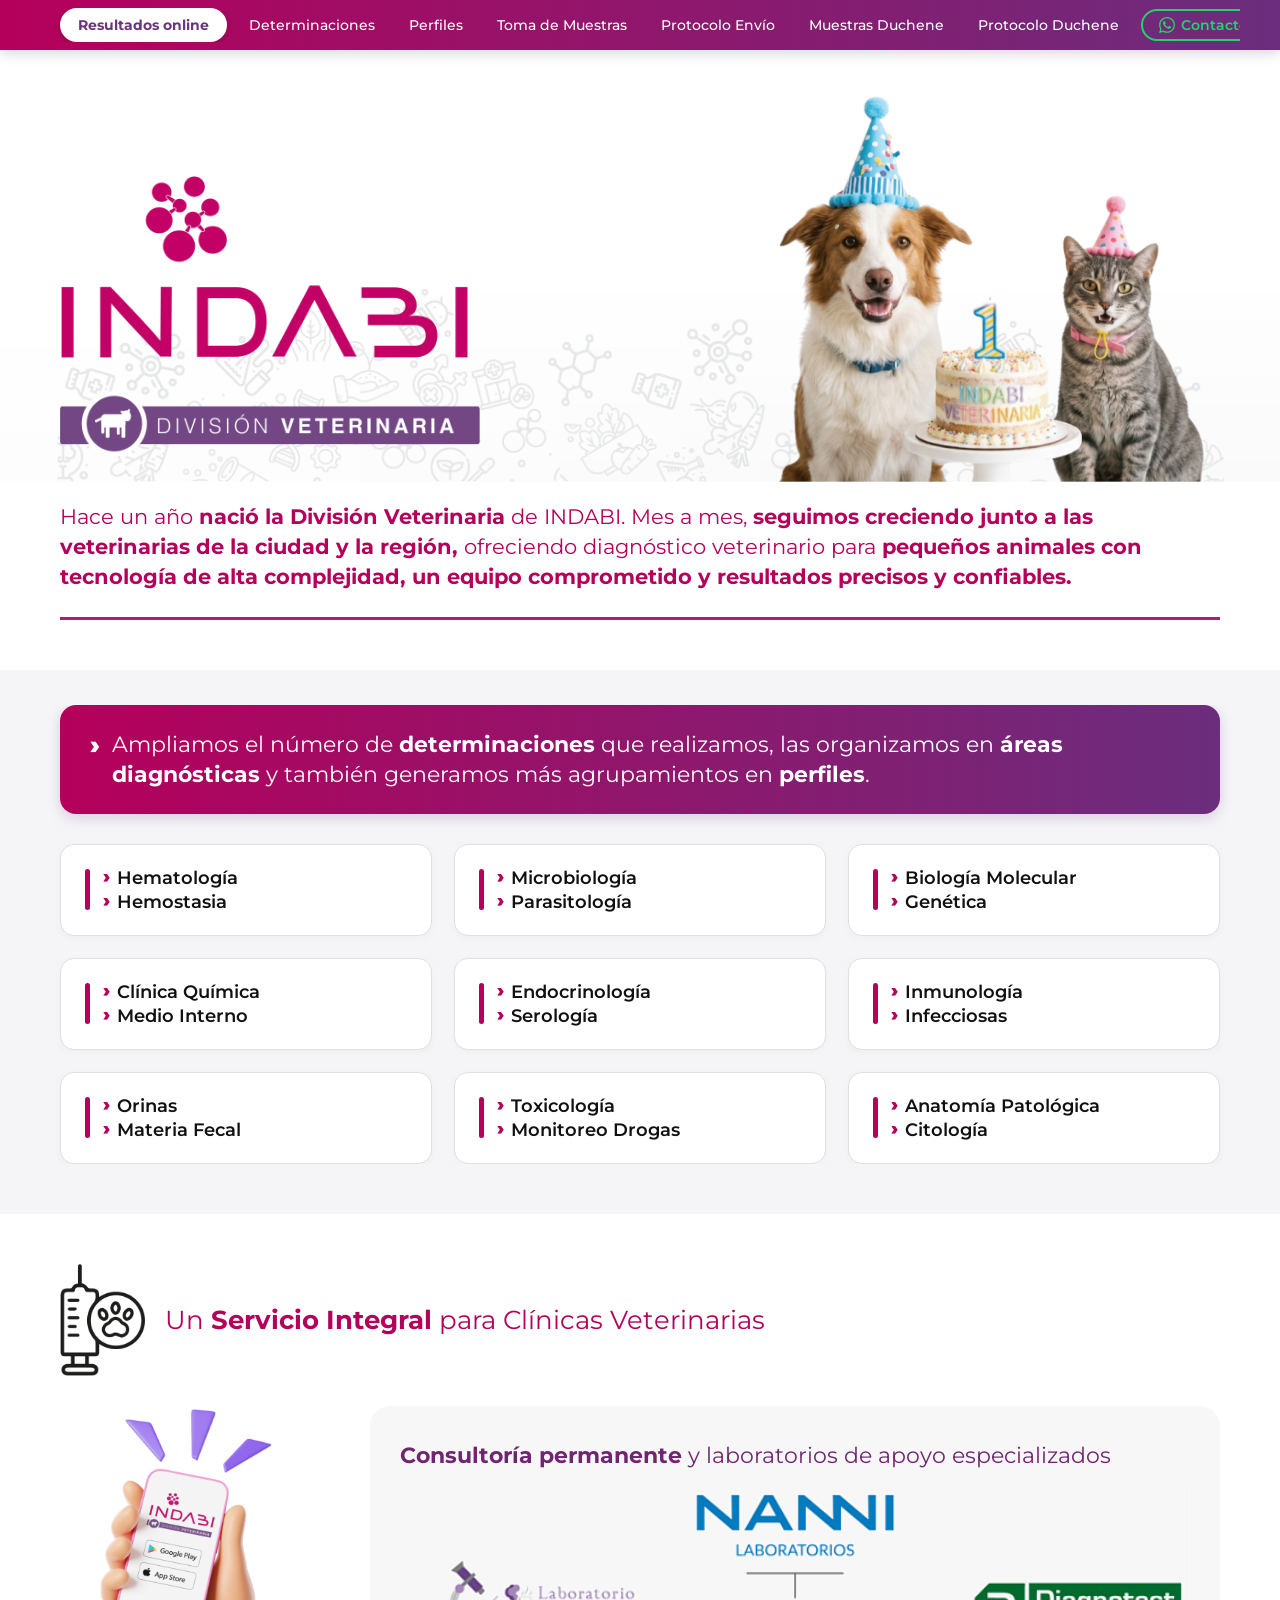
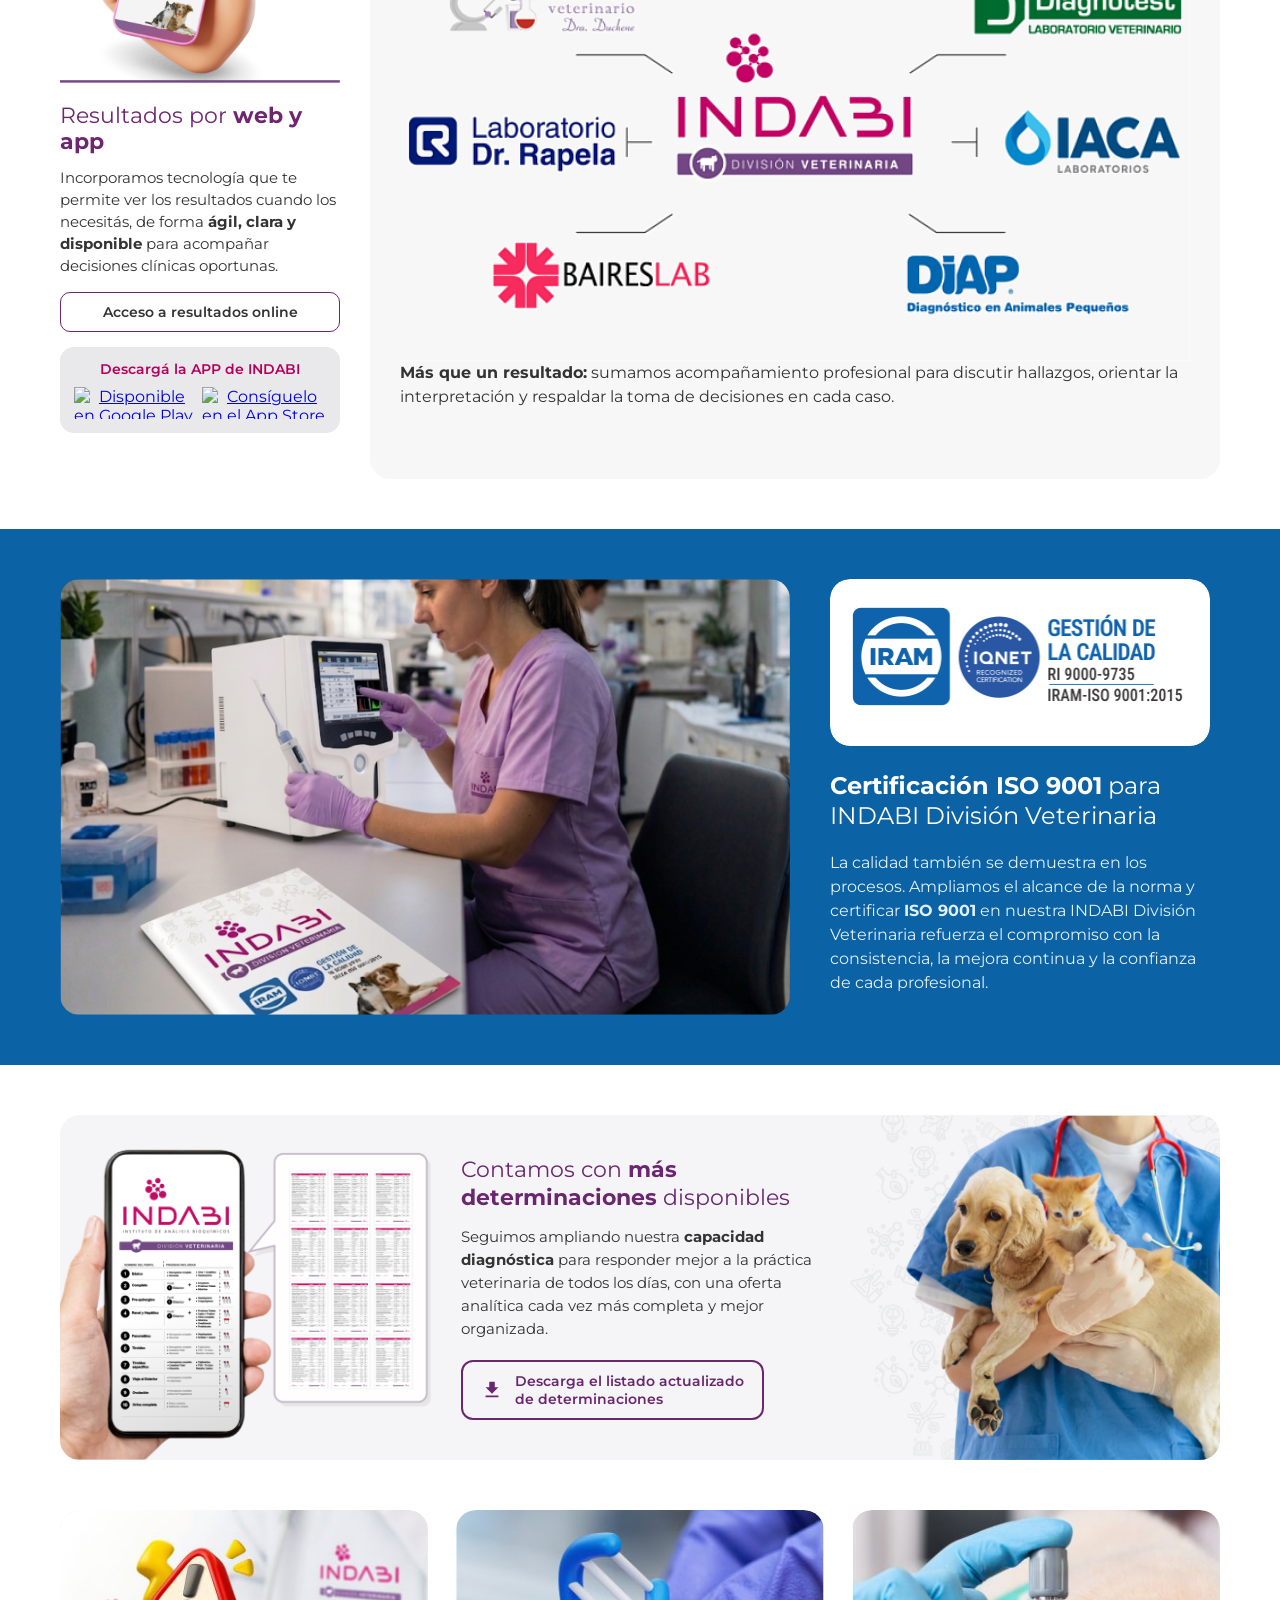
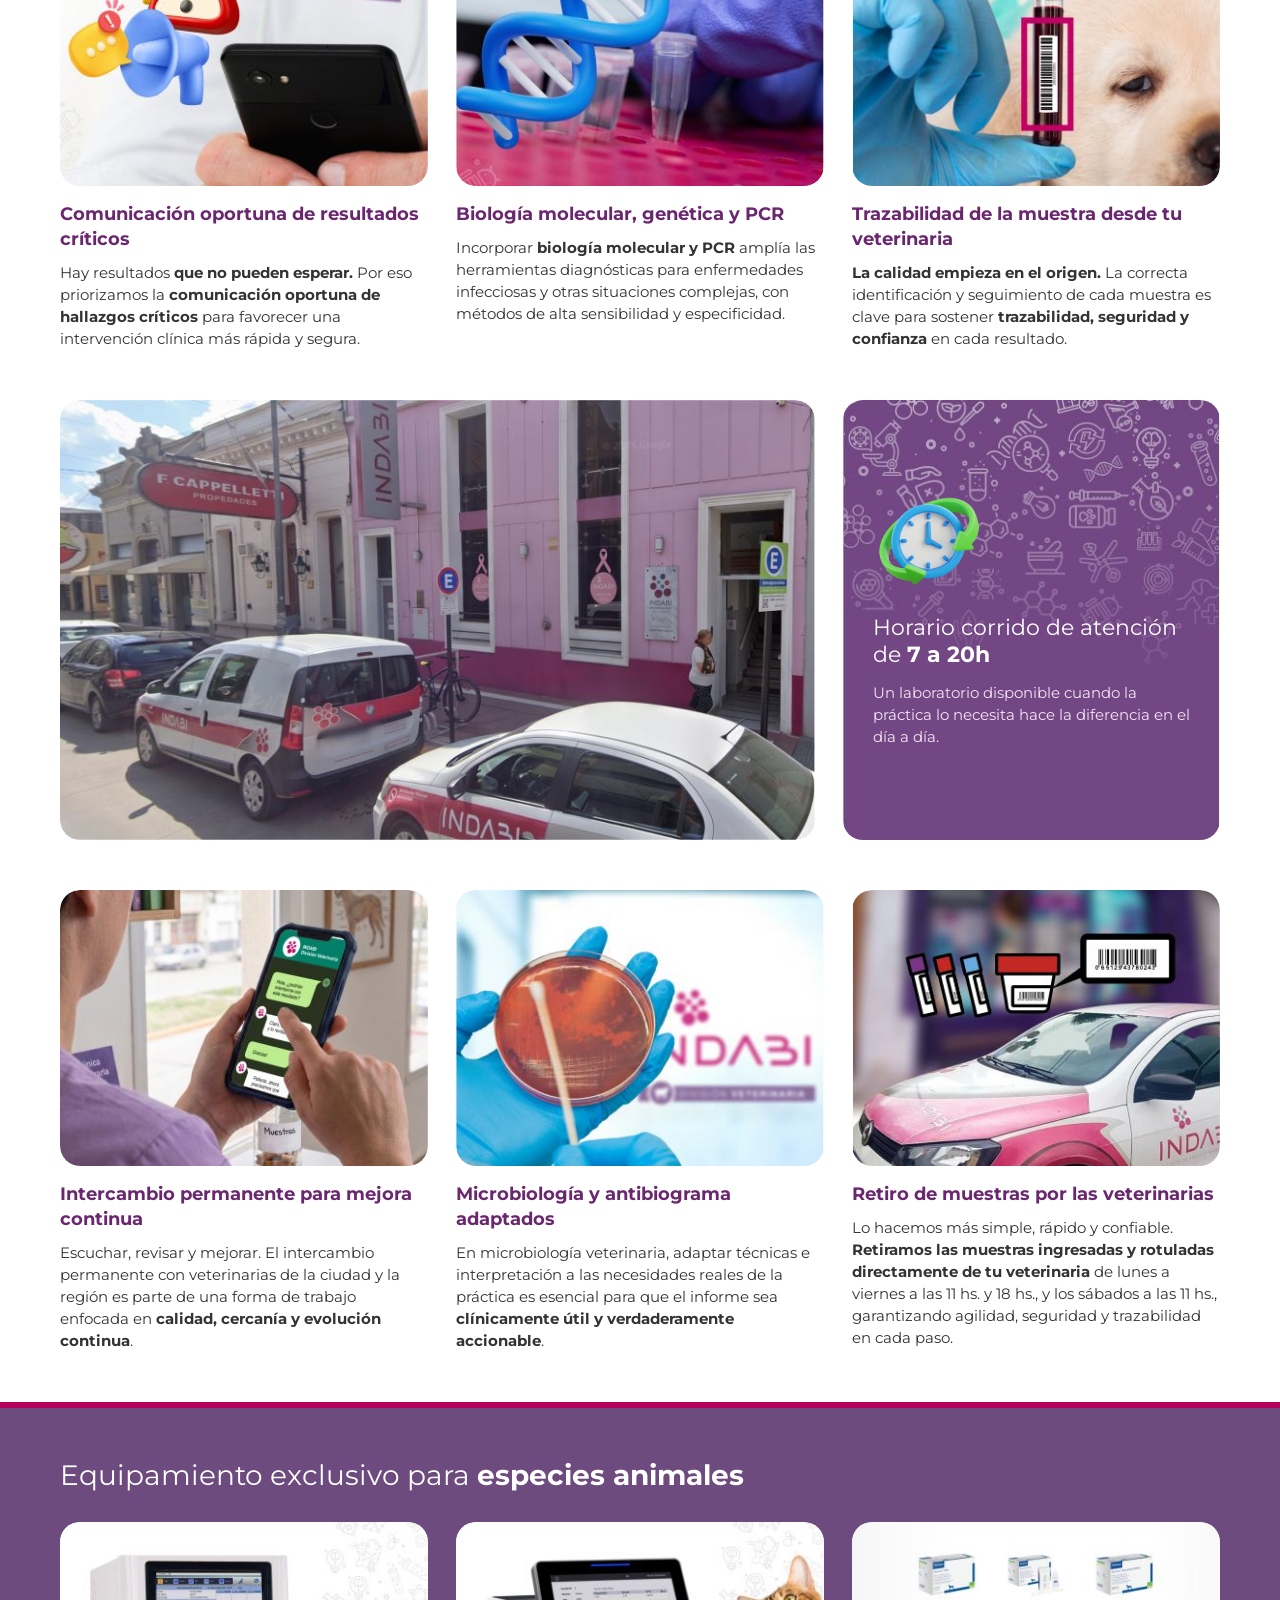
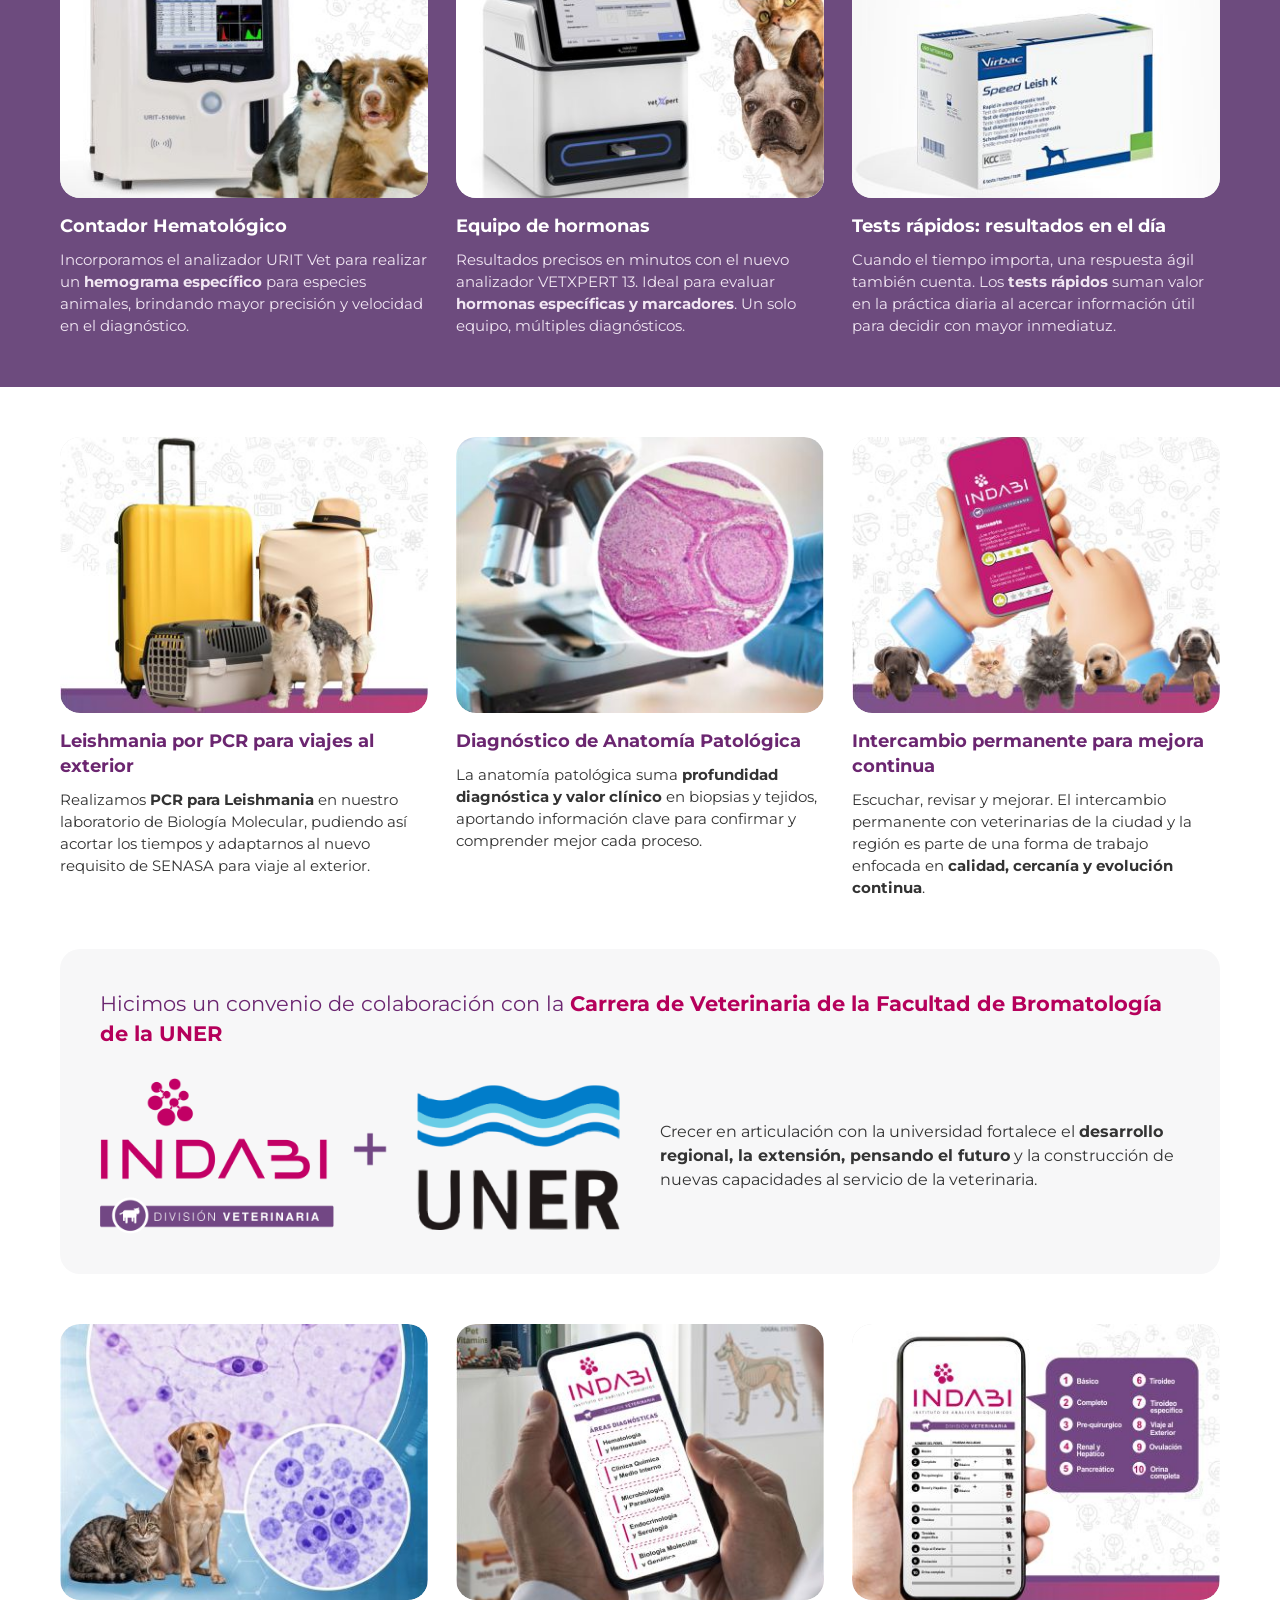
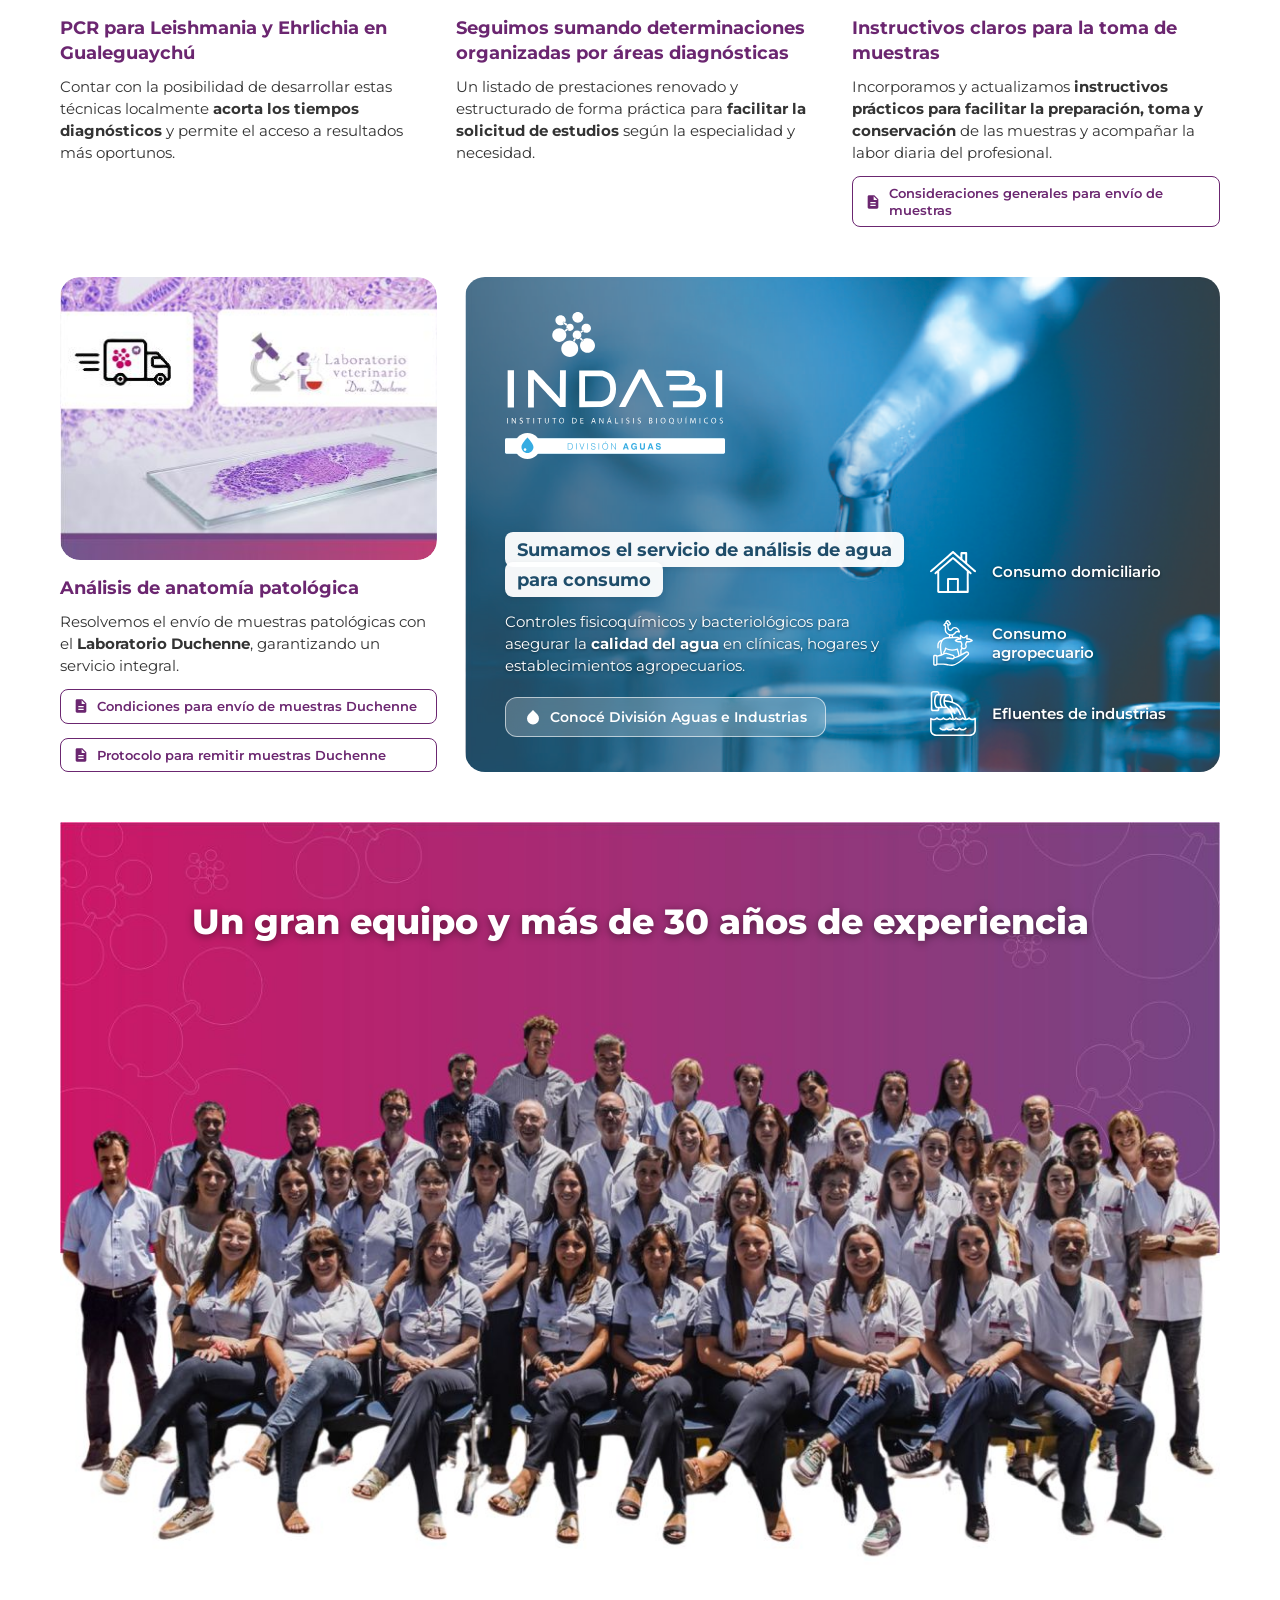
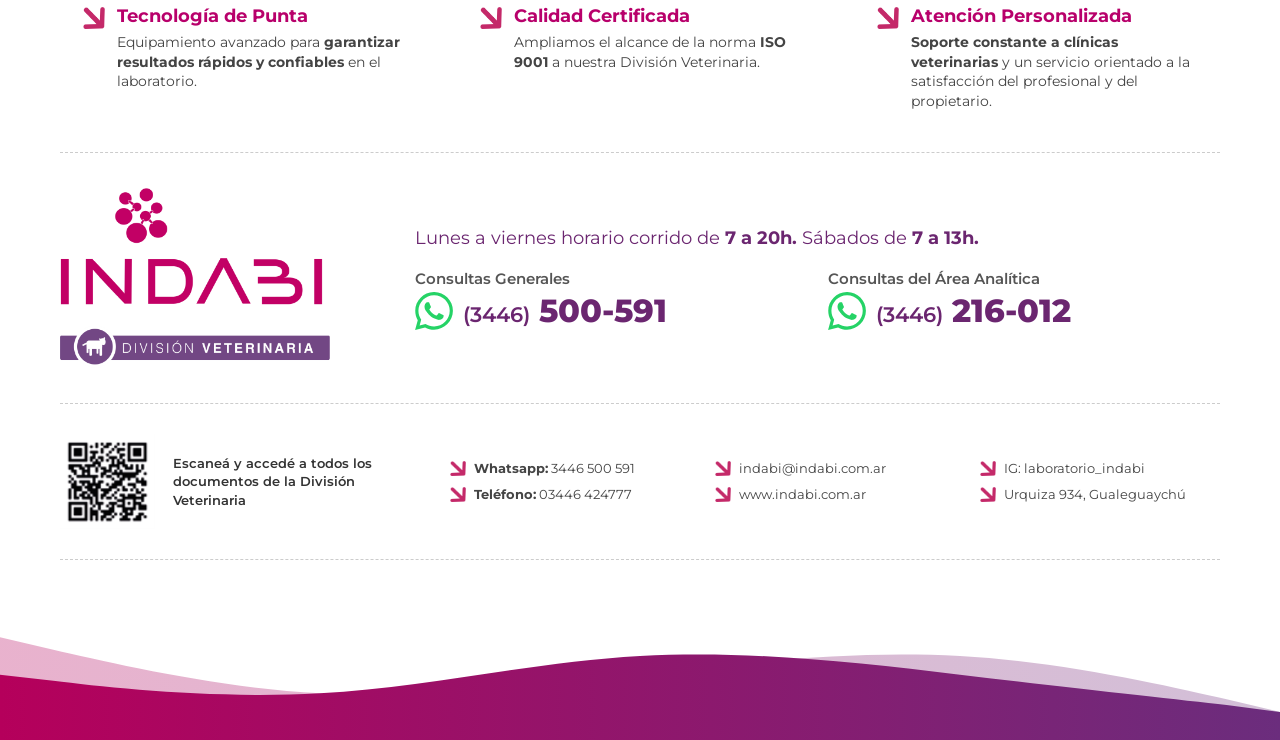
==== index.html @ 509ec03f "jh" ====
<!DOCTYPE html>
<html lang="es">
<head>
    <!-- Google tag (gtag.js) -->
<script async src="https://www.googletagmanager.com/gtag/js?id=G-Y3KQQQHB9Z"></script>
<script>
  window.dataLayer = window.dataLayer || [];
  function gtag(){dataLayer.push(arguments);}
  gtag('js', new Date());

  gtag('config', 'G-Y3KQQQHB9Z');
</script>
    <meta charset="UTF-8">
    <meta name="viewport" content="width=device-width, initial-scale=1.0">
    <meta http-equiv="X-UA-Compatible" content="IE=edge">
    
    <title>INDABI - División Veterinaria | Diagnóstico y Análisis en Gualeguaychú</title>
    <meta name="description" content="Laboratorio de diagnóstico veterinario de alta complejidad y análisis de agua en Gualeguaychú. Resultados online y trazabilidad.">
    <meta name="author" content="INDABI División Veterinaria">
    <meta name="robots" content="index, follow">

    <link rel="canonical" href="https://www.indabi.com.ar/veterinaria">

    <!-- OPEN GRAPH -->
    <meta property="og:type" content="website">
    <meta property="og:site_name" content="INDABI División Veterinaria">
    <meta property="og:title" content="INDABI - División Veterinaria | Diagnóstico y Análisis en Gualeguaychú">
    <meta property="og:description" content="Laboratorio de diagnóstico veterinario de alta complejidad y análisis de agua en Gualeguaychú. Resultados online y trazabilidad.">
    <meta property="og:image" content="https://www.indabi.com.ar/web/img/og-indabi-veterinaria.jpg">
    <meta property="og:url" content="https://www.indabi.com.ar/veterinaria">
    <meta property="og:locale" content="es_AR">

    <!-- FAVICON -->
    <link rel="icon" type="image/png" sizes="32x32" href="img/favicon.png">
    <link rel="icon" type="image/x-icon" href="img/favicon.ico">

    <!-- ESTILOS Y FUENTES -->
    <link rel="stylesheet" href="css/styles.css">
    <link rel="preconnect" href="https://fonts.googleapis.com">
    <link rel="preconnect" href="https://fonts.gstatic.com" crossorigin>
    <link href="https://fonts.googleapis.com/css2?family=Montserrat:wght@400;500;600;700;800&display=swap" rel="stylesheet">
</head>
<body id="top">

  <!-- MENÚ DE NAVEGACIÓN RESPONSIVE -->
  <nav class="navbar-indabi">
    <div class="container-1200 nav-container">
      <button class="hamburger" id="hamburger-btn" aria-label="Abrir menú" aria-expanded="false" aria-controls="nav-menu">
        <span class="hamburger-label">MENÚ DESPLEGABLE</span>
        <div class="hamburger-bars">
          <span></span>
          <span></span>
          <span></span>
        </div>
      </button>

      <ul class="nav-menu" id="nav-menu">
        <li>
          <a href="https://resultado.indabi.com.ar/shift/lis/indabi/elis/s01.iu.web.Login.cls?config=VET" target="_blank" rel="noopener noreferrer" class="btn-resultados">
            <span>Resultados online</span>
          </a>
        </li>
        <li>
          <a href="https://drive.google.com/file/d/18u2f8UhVDl7lJGvGWsh6wVcKcOpRw-5o/view?usp=sharing" target="_blank" rel="noopener noreferrer">
            <svg class="nav-icon-download" viewBox="0 0 24 24"><path fill="currentColor" d="M19 9h-4V3H9v6H5l7 7 7-7zM5 18v2h14v-2H5z"/></svg>
            <span>Determinaciones</span>
          </a>
        </li>
        <li>
          <a href="https://drive.google.com/file/d/1_VvMSSK98ax8zyy7nEI2j9gspe91o88e/view?usp=drive_link" target="_blank" rel="noopener noreferrer">
            <svg class="nav-icon-download" viewBox="0 0 24 24"><path fill="currentColor" d="M19 9h-4V3H9v6H5l7 7 7-7zM5 18v2h14v-2H5z"/></svg>
            <span>Perfiles</span>
          </a>
        </li>
        <li>
          <a href="https://drive.google.com/file/d/1q-WfrkDrpGtywePKxyUpV2W57Q6QLNxW/view?usp=sharing" target="_blank" rel="noopener noreferrer">
            <svg class="nav-icon-download" viewBox="0 0 24 24"><path fill="currentColor" d="M19 9h-4V3H9v6H5l7 7 7-7zM5 18v2h14v-2H5z"/></svg>
            <span>Toma de Muestras</span>
          </a>
        </li>
        <li>
          <a href="https://drive.google.com/file/d/1vx-gJ81zNkC73g_vnNNEk1bEYrdCTjo5/view?usp=sharing" target="_blank" rel="noopener noreferrer">
            <svg class="nav-icon-download" viewBox="0 0 24 24"><path fill="currentColor" d="M19 9h-4V3H9v6H5l7 7 7-7zM5 18v2h14v-2H5z"/></svg>
            <span>Protocolo Envío</span>
          </a>
        </li>
        <li>
          <a href="https://drive.google.com/file/d/1OksMJKc54jAxmpWhZER-Qbl6w86fKIyv/view?usp=drive_link" target="_blank" rel="noopener noreferrer">
            <svg class="nav-icon-download" viewBox="0 0 24 24"><path fill="currentColor" d="M19 9h-4V3H9v6H5l7 7 7-7zM5 18v2h14v-2H5z"/></svg>
            <span>Muestras Duchene</span>
          </a>
        </li>
        <li>
          <a href="https://drive.google.com/file/d/1SvQ2b8V3gFN32kT55Cwy7vXK1cxahmrr/view?usp=sharing" target="_blank" rel="noopener noreferrer">
            <svg class="nav-icon-download" viewBox="0 0 24 24"><path fill="currentColor" d="M19 9h-4V3H9v6H5l7 7 7-7zM5 18v2h14v-2H5z"/></svg>
            <span>Protocolo Duchene</span>
          </a>
        </li>
        <li class="nav-right">
          <a href="#bloque-telefonos-ancla" class="btn-whatsapp-nav">
            <svg class="icono-wsp" viewBox="0 0 24 24">
              <path fill="currentColor" d="M.057 24l1.687-6.163c-1.041-1.804-1.588-3.849-1.587-5.946.003-6.556 5.338-11.891 11.893-11.893 3.181.001 6.167 1.24 8.413 3.488 2.245 2.248 3.481 5.236 3.48 8.414-.003 6.557-5.338 11.892-11.893 11.892-1.99-.001-3.951-.5-5.688-1.448l-6.305 1.654zm6.597-3.807c1.676.995 3.276 1.591 5.392 1.592 5.448 0 9.886-4.434 9.889-9.885.002-5.462-4.415-9.89-9.881-9.892-5.452 0-9.887 4.434-9.889 9.884-.001 2.225.651 3.891 1.746 5.634l-.999 3.648 3.742-.981zm11.387-5.464c-.074-.124-.272-.198-.57-.347-.297-.149-1.758-.868-2.031-.967-.272-.099-.47-.149-.669.149-.198.297-.768.967-.941 1.165-.173.198-.347.223-.644.074-.297-.149-1.255-.462-2.39-1.475-.883-.788-1.48-1.761-1.653-2.059-.173-.297-.018-.458.13-.606.134-.133.297-.347.446-.521.151-.172.2-.296.3-.495.099-.198.05-.372-.025-.521-.075-.148-.669-1.611-.916-2.206-.242-.579-.487-.501-.669-.51l-.57-.01c-.198 0-.52.074-.792.372s-1.04 1.016-1.04 2.479 1.065 2.876 1.213 3.074c.149.198 2.095 3.2 5.076 4.487.709.306 1.263.489 1.694.626.712.226 1.36.194 1.872.118.571-.085 1.758-.719 2.006-1.413.248-.695.248-1.29.173-1.414z"/>
            </svg>
            <span>Contacto</span>
          </a>
        </li>
      </ul>
    </div>
  </nav>

    <!-- BLOQUE 1: HEADER / PORTADA -->
    <header class="hero-header">
        <div class="container-1200 header-grid">
            <div class="logo-box">
                <img src="img/logo-indabi-veterinaria.png" alt="INDABI División Veterinaria" class="logo-img">
            </div>
            <div class="mascotas-box">
                <img src="img/mascotas-cumple.png" alt="Mascotas de Aniversario" class="mascotas-img">
            </div>
        </div>
    </header>

    <!-- BLOQUE BANDERÍN ANIVERSARIO -->
    <section class="banner-aniversario">
        <div class="container-1200">
             <h3>
                Hace un año <strong>nació la División Veterinaria </strong>de INDABI. Mes a mes, <strong> seguimos creciendo junto a las veterinarias de la ciudad y la región, </strong> ofreciendo diagnóstico veterinario para <strong>pequeños animales con tecnología de alta complejidad, un equipo comprometido y resultados precisos y confiables.</strong> 
             </h3>
             <hr class="linea-fina-1200">
        </div>
    </section>

   <!-- BLOQUE 2: ÁREAS DE SERVICIO -->
    <section class="areas-servicio">
        <div class="container-1200">
            <div class="card-titulo-areas">
                <h2 class="titulo-areas-diagnosticas">
                    Ampliamos el número de <strong>determinaciones</strong> que realizamos, las organizamos en <strong>áreas diagnósticas</strong> y también generamos más agrupamientos en <strong>perfiles</strong>.
                </h2>
            </div>
            
            <div class="grilla-areas">
                <div class="tarjeta-area"><div class="tarjeta-area-content"><ul><li>Hematología</li><li>Hemostasia</li></ul></div></div>
                <div class="tarjeta-area"><div class="tarjeta-area-content"><ul><li>Microbiología</li><li>Parasitología</li></ul></div></div>
                <div class="tarjeta-area"><div class="tarjeta-area-content"><ul><li>Biología Molecular</li><li>Genética</li></ul></div></div>
                <div class="tarjeta-area"><div class="tarjeta-area-content"><ul><li>Clínica Química</li><li>Medio Interno</li></ul></div></div>
                <div class="tarjeta-area"><div class="tarjeta-area-content"><ul><li>Endocrinología</li><li>Serología</li></ul></div></div>
                <div class="tarjeta-area"><div class="tarjeta-area-content"><ul><li>Inmunología</li><li>Infecciosas</li></ul></div></div>
                <div class="tarjeta-area"><div class="tarjeta-area-content"><ul><li>Orinas</li><li>Materia Fecal</li></ul></div></div>
                <div class="tarjeta-area"><div class="tarjeta-area-content"><ul><li>Toxicología</li><li>Monitoreo Drogas</li></ul></div></div>
                <div class="tarjeta-area"><div class="tarjeta-area-content"><ul><li>Anatomía Patológica</li><li>Citología</li></ul></div></div>
            </div>
        </div>
    </section>

    <!-- BLOQUE 3: CONSULTORÍA PERMANENTE Y APP -->
    <section class="seccion-consultoria">
        <div class="container-1200">
            <div class="header-seccion">
                <img loading="lazy" src="img/icono-jeringa.png" alt="Icono Servicio" class="icono-servicio">
                <h2>Un <strong>Servicio Integral</strong> para Clínicas Veterinarias</h2>
            </div>

            <div class="grilla-consultoria">
                <div class="col-app">
                    <div class="box-mano-celular">
                        <img loading="lazy" src="img/mano-celular-app.png" alt="Resultados por web y app" class="img-mano-celular">
                    </div>
                    <div class="texto-app">
                        <h3>Resultados por <strong>web y app</strong></h3>
                        <p>Incorporamos tecnología que te permite ver los resultados cuando los necesitás, de forma <strong>ágil, clara y disponible</strong> para acompañar decisiones clínicas oportunas.</p>
                        
                        <a href="https://resultado.indabi.com.ar/shift/lis/indabi/elis/s01.iu.web.Login.cls?config=VET" target="_blank" rel="noopener noreferrer" class="btn-acceso-online">
                            <span>Acceso a resultados online</span>
                        </a>

                        <div class="box-descarga-app">
                            <span class="subtitulo-app">Descargá la APP de INDABI</span>
                            <div class="botones-store-row">
                                <a href="https://play.google.com/store/apps/details?id=com.indabi.indabiapp" target="_blank" rel="noopener noreferrer">
                                    <img loading="lazy" src="https://www.indabi.com.ar/web/img/icons/Boton-android.png" alt="Disponible en Google Play">
                                </a>
                                <a href="https://itunes.apple.com/us/app/indabi/id1382312970?platform=iphone&pe&platform=iphone&platform=iphone&platform=iphone#platform/iphone&platform=iphone&platform=iphone&platform=iphone" target="_blank" rel="noopener noreferrer">
                                    <img loading="lazy" src="https://www.indabi.com.ar/web/img/icons/Boton-ios.png" alt="Consíguelo en el App Store">
                                </a>
                            </div>
                        </div>
                    </div>
                </div>

                <div class="col-tarjeta-gris">
                    <div class="box-consultoria">
                        <h3 class="titulo-consultoria-mobile"><strong>Consultoría permanente</strong> y laboratorios de apoyo especializados</h3>
                        <div class="box-red-labs">
                            <img loading="lazy" src="img/mapa-red-laboratorios2.png" alt="Red de Laboratorios" class="img-red-labs">
                        </div>
                        <p><strong>Más que un resultado:</strong> sumamos acompañamiento profesional para discutir hallazgos, orientar la interpretación y respaldar la toma de decisiones en cada caso.</p>
                    </div>
                </div>
            </div>
        </div>
    </section>

    <hr class="linea-separadora-mobile">

    <!-- BLOQUE 4: CERTIFICACIÓN ISO 9001 -->
    <section class="seccion-certificacion">
        <div class="container-1200 grilla-certificacion">
            <div class="col-foto-lab">
                <img loading="lazy" src="img/foto-laboratorio-iram.png" alt="Laboratorio INDABI División Veterinaria" class="img-foto-lab">
            </div>

            <div class="col-info-iso">
                <div class="sello-iram-box">
                    <img loading="lazy" src="img/sello-iram.png" alt="Certificación ISO 9001 IRAM IQNET" class="img-sello-iram">
                </div>
                <h2><strong>Certificación ISO 9001</strong> para INDABI División Veterinaria</h2>
                <p>La calidad también se demuestra en los procesos. Ampliamos el alcance de la norma y certificar <strong>ISO 9001</strong> en nuestra INDABI División Veterinaria refuerza el compromiso con la consistencia, la mejora continua y la confianza de cada profesional.</p>
            </div>
        </div>
    </section>

    <hr class="linea-separadora-mobile">

    <!-- BLOQUE 5: DETERMINACIONES -->
    <section class="seccion-determinaciones">
        <div class="container-1200">
            <div class="card-determinaciones">
                <div class="col-celular-planilla">
                    <img loading="lazy" src="img/celular-planilla.png" alt="App INDABI y determinaciones" class="img-celular-planilla">
                </div>

                <div class="col-texto-determinaciones">
                    <h2>Contamos con <strong>más determinaciones</strong> disponibles</h2>
                    <p>Seguimos ampliando nuestra <strong>capacidad diagnóstica</strong> para responder mejor a la práctica veterinaria de todos los días, con una oferta analítica cada vez más completa y mejor organizada.</p>
                    
                    <a href="https://drive.google.com/file/d/18u2f8UhVDl7lJGvGWsh6wVcKcOpRw-5o/view?usp=sharing" target="_blank" rel="noopener noreferrer" class="btn-descarga-link">
                        <svg class="icono-download" viewBox="0 0 24 24">
                            <path fill="currentColor" d="M19 9h-4V3H9v6H5l7 7 7-7zM5 18v2h14v-2H5z"/>
                        </svg>
                        <span>Descarga el listado actualizado<br>de determinaciones</span>
                    </a>
                </div>

                <div class="col-veterinaria-foto">
                    <img loading="lazy" src="img/veterinaria-fondo.png" alt="Atención Veterinaria INDABI" class="img-veterinaria-foto">
                </div>
            </div>
        </div>
    </section>

    <hr class="linea-separadora-mobile">

    <!-- BLOQUE 6: GRILLA DE 3 COLUMNAS -->
    <section class="seccion-vinetas">
        <div class="container-1200">
            <div class="indabi-grid-container">
                <article class="indabi-card">
                    <div class="card-image">
                        <img loading="lazy" src="img/5-comunicacion.jpg" alt="Comunicación oportuna de resultados críticos">
                    </div>
                    <div class="card-content">
                        <h3 class="card-title">Comunicación oportuna de resultados críticos</h3>
                        <p class="card-text">
                            Hay resultados <strong>que no pueden esperar.</strong> Por eso priorizamos la <strong>comunicación oportuna de hallazgos críticos</strong> para favorecer una intervención clínica más rápida y segura.
                        </p>
                    </div>
                </article>

                <article class="indabi-card">
                    <div class="card-image">
                        <img loading="lazy" src="img/6-biologia.jpg" alt="Biología molecular, genética y PCR">
                    </div>
                    <div class="card-content">
                        <h3 class="card-title">Biología molecular, genética y PCR</h3>
                        <p class="card-text">
                            Incorporar <strong>biología molecular y PCR</strong> amplía las herramientas diagnósticas para enfermedades infecciosas y otras situaciones complejas, con métodos de alta sensibilidad y especificidad.
                        </p>
                    </div>
                </article>

                <article class="indabi-card">
                    <div class="card-image">
                        <img loading="lazy" src="img/7-trazabilidad.jpg" alt="Trazabilidad de la muestra desde tu veterinaria">
                    </div>
                    <div class="card-content">
                        <h3 class="card-title">Trazabilidad de la muestra desde tu veterinaria</h3>
                        <p class="card-text">
                            <strong>La calidad empieza en el origen.</strong> La correcta identificación y seguimiento de cada muestra es clave para sostener <strong>trazabilidad, seguridad y confianza</strong> en cada resultado.
                        </p>
                    </div>
                </article>
            </div>
        </div>
    </section>

    <hr class="linea-separadora-mobile">

    <!-- BLOQUE 7: HORARIO DE ATENCIÓN -->
    <section class="seccion-horario">
        <div class="container-1200">
            <div class="grilla-horario">
                <div class="col-horario-foto">
                    <img loading="lazy" src="img/8-horario-img-izq.jpg" alt="Fachada INDABI" class="img-horario-izq">
                </div>

                <div class="col-horario-card" style="background-image: url('img/8-horario-img-der-violeta.jpg');">
                    <div class="horario-icono-box">
                        <img loading="lazy" src="img/8-horario-img-der-icono.png" alt="Horario de atención" class="img-horario-icono">
                    </div>
                    <div class="horario-texto-box">
                        <h2>Horario corrido de atención de <strong>7 a 20h</strong></h2>
                        <p>Un laboratorio disponible cuando la práctica lo necesita hace la diferencia en el día a día.</p>
                    </div>
                </div>
            </div>
        </div>
    </section>

    <hr class="linea-separadora-mobile">

    <!-- BLOQUE 8: GRILLA DE MEJORA CONTINUA Y RETIRO -->
    <section class="seccion-vinetas">
        <div class="container-1200">
            <div class="indabi-grid-container">
                <article class="indabi-card">
                    <div class="card-image">
                        <img loading="lazy" src="img/13-intercambiopermanente.jpg" alt="Intercambio permanente para mejora continua">
                    </div>
                    <div class="card-content">
                        <h3 class="card-title">Intercambio permanente para mejora continua</h3>
                        <p class="card-text">
                            Escuchar, revisar y mejorar. El intercambio permanente con veterinarias de la ciudad y la región es parte de una forma de trabajo enfocada en <strong>calidad, cercanía y evolución continua</strong>.
                        </p>
                    </div>
                </article>

                <article class="indabi-card">
                    <div class="card-image">
                        <img loading="lazy" src="img/14-microbiologia.jpg" alt="Microbiología y antibiograma adaptados a la veterinaria">
                    </div>
                    <div class="card-content">
                        <h3 class="card-title">Microbiología y antibiograma adaptados</h3>
                        <p class="card-text">
                            En microbiología veterinaria, adaptar técnicas e interpretación a las necesidades reales de la práctica es esencial para que el informe sea <strong>clínicamente útil y verdaderamente accionable</strong>.
                        </p>
                    </div>
                </article>

                <article class="indabi-card">
                    <div class="card-image">
                        <img loading="lazy" src="img/11-retirodemuestras.jpg" alt="Retiro de muestras por las veterinarias">
                    </div>
                    <div class="card-content">
                        <h3 class="card-title">Retiro de muestras por las veterinarias</h3>
                        <p class="card-text">
                            Lo hacemos más simple, rápido y confiable. <strong>Retiramos las muestras ingresadas y rotuladas directamente de tu veterinaria</strong> de lunes a viernes a las 11 hs. y 18 hs., y los sábados a las 11 hs., garantizando agilidad, seguridad y trazabilidad en cada paso.
                        </p>
                    </div>
                </article>
            </div>
        </div>
    </section>

    <!-- BLOQUE 9: SECCIÓN EQUIPAMIENTO -->
    <section class="seccion-equipamiento">
        <div class="container-1200">
            <h2 class="titulo-equipamiento">Equipamiento exclusivo para <strong>especies animales</strong></h2>
            
            <div class="indabi-grid-container">
                <article class="indabi-card tarjeta-equipo">
                    <div class="card-image">
                        <img loading="lazy" src="img/vet-contador-hematologico.jpg" alt="Contador Hematológico URIT Vet">
                    </div>
                    <div class="card-content inner-box-violeta">
                        <h3 class="card-title texto-blanco">Contador Hematológico</h3>
                        <p class="card-text texto-blanco-suave">
                            Incorporamos el analizador URIT Vet para realizar un <strong>hemograma específico</strong> para especies animales, brindando mayor precisión y velocidad en el diagnóstico.
                        </p>
                    </div>
                </article>

                <article class="indabi-card tarjeta-equipo">
                    <div class="card-image">
                        <img loading="lazy" src="img/vet-hormonas.jpg" alt="Equipo de hormonas VETXPERT 13">
                    </div>
                    <div class="card-content inner-box-violeta">
                        <h3 class="card-title texto-blanco">Equipo de hormonas</h3>
                        <p class="card-text texto-blanco-suave">
                            Resultados precisos en minutos con el nuevo analizador VETXPERT 13. Ideal para evaluar <strong>hormonas específicas y marcadores</strong>. Un solo equipo, múltiples diagnósticos.
                        </p>
                    </div>
                </article>

                <article class="indabi-card tarjeta-equipo">
                    <div class="card-image">
                        <img loading="lazy" src="img/vet-virbac.jpg" alt="Tests rápidos de Virbac">
                    </div>
                    <div class="card-content inner-box-violeta">
                        <h3 class="card-title texto-blanco">Tests rápidos: resultados en el día</h3>
                        <p class="card-text texto-blanco-suave">
                            Cuando el tiempo importa, una respuesta ágil también cuenta. Los <strong>tests rápidos</strong> suman valor en la práctica diaria al acercar información útil para decidir con mayor inmediatuz.
                        </p>
                    </div>
                </article>
            </div>
        </div>
    </section>

    <hr class="linea-separadora-mobile">

    <!-- BLOQUE VIAJES, ANATOMÍA Y MEJORA CONTINUA -->
    <section class="seccion-vinetas">
        <div class="container-1200">
            <div class="indabi-grid-container">
                <article class="indabi-card">
                    <div class="card-image">
                        <img loading="lazy" src="img/16.jpg" alt="Leishmania por PCR para viajes a exterior">
                    </div>
                    <div class="card-content">
                        <h3 class="card-title">Leishmania por PCR para viajes al exterior</h3>
                        <p class="card-text">
                            Realizamos <strong>PCR para Leishmania</strong> en nuestro laboratorio de Biología Molecular, pudiendo así acortar los tiempos y adaptarnos al nuevo requisito de SENASA para viaje al exterior.
                        </p>
                    </div>
                </article>

                <article class="indabi-card">
                    <div class="card-image">
                        <img loading="lazy" src="img/17.jpg" alt="Diagnóstico de Anatomía Patológica">
                    </div>
                    <div class="card-content">
                        <h3 class="card-title">Diagnóstico de Anatomía Patológica</h3>
                        <p class="card-text">
                            La anatomía patológica suma <strong>profundidad diagnóstica y valor clínico</strong> en biopsias y tejidos, aportando información clave para confirmar y comprender mejor cada proceso.
                        </p>
                    </div>
                </article>

                <article class="indabi-card">
                    <div class="card-image">
                        <img loading="lazy" src="img/18.jpg" alt="Intercambio permanente para mejora continua">
                    </div>
                    <div class="card-content">
                        <h3 class="card-title">Intercambio permanente para mejora continua</h3>
                        <p class="card-text">
                            Escuchar, revisar y mejorar. El intercambio permanente con veterinarias de la ciudad y la región es parte de una forma de trabajo enfocada en <strong>calidad, cercanía y evolución continua</strong>.
                        </p>
                    </div>
                </article>
            </div>
        </div>
    </section>

    <hr class="linea-separadora-mobile">

    <!-- BLOQUE 10: CONVENIO UNER -->
    <section class="seccion-convenio">
        <div class="container-1200">
            <div class="card-convenio">
                <h2 class="convenio-title">
                    Hicimos un convenio de colaboración con la
                    <span class="texto-magenta">Carrera de Veterinaria de la Facultad de Bromatología de la UNER</span>
                </h2>

                <div class="convenio-grid">
                    <div class="convenio-image">
                        <img loading="lazy" src="img/22-indabi-uner.png" alt="INDABI División Veterinaria + UNER">
                    </div>
                    <div class="convenio-text">
                        <p>
                            Crecer en articulación con la universidad fortalece el <strong>desarrollo regional, la extensión, pensando el futuro</strong> y la construcción de nuevas capacidades al servicio de la veterinaria.
                        </p>
                    </div>
                </div>
            </div>
        </div>
    </section>

    <hr class="linea-separadora-mobile">

    <!-- BLOQUE 11: GRILLA SUPERIOR -->
    <section class="seccion-vinetas">
        <div class="container-1200">
            <div class="indabi-grid-container">
                
                <!-- TARJETA 20 -->
                <article class="indabi-card">
                    <div class="card-image">
                        <img loading="lazy" src="img/pcr_leishmania_ehrlichia.jpg" alt="Leishmania y Ehrlichia">
                    </div>
                    <div class="card-content">
                        <h3 class="card-title">PCR para Leishmania y Ehrlichia en Gualeguaychú</h3>
                        <p class="card-text">
                            Contar con la posibilidad de desarrollar estas técnicas localmente <strong>acorta los tiempos diagnósticos</strong> y permite el acceso a resultados más oportunos.
                        </p>
                    </div>
                </article>

                <!-- TARJETA 21 -->
                <article class="indabi-card">
                    <div class="card-image">
                        <img loading="lazy" src="img/21-areas-diagnosticas.jpg" alt="Determinaciones organizadas por áreas diagnósticas">
                    </div>
                    <div class="card-content">
                        <h3 class="card-title">Seguimos sumando determinaciones organizadas por áreas diagnósticas</h3>
                        <p class="card-text">
                            Un listado de prestaciones renovado y estructurado de forma práctica para <strong>facilitar la solicitud de estudios</strong> según la especialidad y necesidad.
                        </p>
                    </div>
                </article>

                <!-- TARJETA 23 -->
                <article class="indabi-card">
                    <div class="card-image">
                        <img loading="lazy" src="img/20-determinaciones.jpg" alt="Instructivos para la toma de muestras">
                    </div>
                    <div class="card-content">
                        <h3 class="card-title">Instructivos claros para la toma de muestras</h3>
                        <p class="card-text">
                           Incorporamos y actualizamos <strong>instructivos prácticos para facilitar la preparación, toma y conservación</strong> de las muestras y acompañar la labor diaria del profesional.
                        </p>
                        <a href="https://drive.google.com/file/d/1_VvMSSK98ax8zyy7nEI2j9gspe91o88e/view" target="_blank" rel="noopener noreferrer" class="btn-doc-link">
                            <svg viewBox="0 0 24 24"><path fill="currentColor" d="M14 2H6c-1.1 0-1.99.9-1.99 2L4 20c0 1.1.89 2 1.99 2H18c1.1 0 2-.9 2-2V8l-6-6zm2 16H8v-2h8v2zm0-4H8v-2h8v2zm-3-5V3.5L18.5 9H13z"/></svg>
                            <span>Consideraciones generales para envío de muestras</span>
                        </a>
                    </div>
                </article>

            </div>
        </div>
    </section>

    <hr class="linea-separadora-mobile">

    <!-- BLOQUE 12: BANDA INFERIOR DUCHENNE + AGUAS DOBLE -->
    <section class="seccion-otras-tarjetas">
        <div class="container-1200">
            <div class="indabi-grid-container grid-aguas-layout">
                
                <!-- TARJETA DUCHENNE -->
                <article class="indabi-card">
                    <div class="card-image">
                        <img loading="lazy" src="img/duchene_envio_muestras_patologicas.jpg" alt="Análisis de anatomía patológica Duchenne">
                    </div>
                    <div class="card-content">
                        <h3 class="card-title">Análisis de anatomía patológica</h3>
                        <p class="card-text">
                            Resolvemos el envío de muestras patológicas con el <strong>Laboratorio Duchenne</strong>, garantizando un servicio integral.
                        </p>
                        <div class="box-botones-duchenne">
                            <a href="https://drive.google.com/file/d/1OksMJKc54jAxmpWhZER-Qbl6w86fKIyv/view?usp=drive_link" target="_blank" rel="noopener noreferrer" class="btn-doc-link">
                                <svg viewBox="0 0 24 24"><path fill="currentColor" d="M14 2H6c-1.1 0-1.99.9-1.99 2L4 20c0 1.1.89 2 1.99 2H18c1.1 0 2-.9 2-2V8l-6-6zm2 16H8v-2h8v2zm0-4H8v-2h8v2zm-3-5V3.5L18.5 9H13z"/></svg>
                                <span>Condiciones para envío de muestras Duchenne</span>
                            </a>
                            <a href="https://drive.google.com/file/d/1SvQ2b8V3gFN32kT55Cwy7vXK1cxahmrr/view?usp=sharing" target="_blank" rel="noopener noreferrer" class="btn-doc-link">
                                <svg viewBox="0 0 24 24"><path fill="currentColor" d="M14 2H6c-1.1 0-1.99.9-1.99 2L4 20c0 1.1.89 2 1.99 2H18c1.1 0 2-.9 2-2V8l-6-6zm2 16H8v-2h8v2zm0-4H8v-2h8v2zm-3-5V3.5L18.5 9H13z"/></svg>
                                <span>Protocolo para remitir muestras Duchenne</span>
                            </a>
                        </div>
                    </div>
                </article>

                <!-- TARJETA DOBLE DE AGUAS -->
                <article class="indabi-card tarjeta-doble-aguas">
                    <div class="aguas-card-wrapper" style="background-image: url('img/21-analisis-de-agua2.jpg');">
                        
                        <!-- BANDITA MOBILE -->
                        <div class="logo-bandita-mobile">
                            <img src="img/indabi-aguas-logo2.svg" alt="INDABI División Aguas Bandita" class="img-bandita-svg">
                        </div>

                        <div class="aguas-col-left">
                            <div class="aguas-logo-box">
                                <img src="img/indabi-aguas-logo1.svg" alt="INDABI División Aguas e Industria" class="img-logo-aguas-grande">
                            </div>

                            <div class="box-pastilla-wrapper">
                                <h3 class="aguas-titulo-celeste">
                                    <span class="pastilla-texto-inline">Sumamos el servicio de análisis de agua para consumo</span>
                                </h3>
                            </div>

                            <p class="aguas-bajada-texto">
                                Controles fisicoquímicos y bacteriológicos para asegurar la <strong>calidad del agua</strong> en clínicas, hogares y establecimientos agropecuarios.
                            </p>

                            <div class="aguas-iconos-mobile">
                                <div class="pilar-agua-item">
                                    <img src="img/aguaicon-1.svg" alt="Consumo domiciliario" class="icono-svg-agua">
                                    <span>Consumo domiciliario</span>
                                </div>
                                <div class="pilar-agua-item">
                                    <img src="img/aguaicon-2.svg" alt="Consumo agropecuario" class="icono-svg-agua">
                                    <span>Consumo agropecuario</span>
                                </div>
                                <div class="pilar-agua-item">
                                    <img src="img/aguaicon-3.svg" alt="Efluentes de industrias" class="icono-svg-agua">
                                    <span>Efluentes de industrias</span>
                                </div>
                            </div>

                            <a href="https://www.indabi.com.ar" target="_blank" rel="noopener noreferrer" class="btn-visitar-agua">
                                <svg class="icono-gota" viewBox="0 0 24 24">
                                    <path fill="currentColor" d="M12 2.69l5.66 5.66a8 8 0 1 1-11.31 0z"/>
                                </svg>
                                <span>Conocé División Aguas e Industrias</span>
                            </a>
                        </div>

                        <div class="aguas-col-right-iconos">
                            <div class="pilar-agua-item-desktop">
                                <img src="img/aguaicon-1.svg" alt="Consumo domiciliario" class="icono-svg-agua-grande">
                                <span>Consumo domiciliario</span>
                            </div>
                            <div class="pilar-agua-item-desktop">
                                <img src="img/aguaicon-2.svg" alt="Consumo agropecuario" class="icono-svg-agua-grande">
                                <span>Consumo agropecuario</span>
                            </div>
                            <div class="pilar-agua-item-desktop">
                                <img src="img/aguaicon-3.svg" alt="Efluentes de industrias" class="icono-svg-agua-grande">
                                <span>Efluentes de industrias</span>
                            </div>
                        </div>

                    </div>
                </article>

            </div>
        </div>
    </section>

    <!-- FOOTER -->
    <section class="seccion-footer-indabi">
      <div class="footer-hero-banner">
        <div class="container-1200 footer-hero-container">
            <h2 class="footer-hero-title">
              Un gran equipo y más de 30 años de experiencia
            </h2>
            <img loading="lazy" src="img/footer_porqueindabi2.jpg" alt="Equipo de INDABI Veterinaria" class="footer-hero-img" />
        </div>
      </div>

      <div class="footer-pilares-grid">
        <div class="pilar-item">
          <img loading="lazy" src="img/indabi-flecha.png" alt="Flecha" class="pilar-flecha" />
          <div class="pilar-contenido">
            <h3>Tecnología de Punta</h3>
            <p>Equipamiento avanzado para <strong>garantizar resultados rápidos y confiables</strong> en el laboratorio.</p>
          </div>
        </div>

        <div class="pilar-item">
          <img loading="lazy" src="img/indabi-flecha.png" alt="Flecha" class="pilar-flecha" />
          <div class="pilar-contenido">
            <h3>Calidad Certificada</h3>
            <p>Ampliamos el alcance de la norma <strong>ISO 9001</strong> a nuestra División Veterinaria.</p>
          </div>
        </div>

        <div class="pilar-item">
          <img loading="lazy" src="img/indabi-flecha.png" alt="Flecha" class="pilar-flecha" />
          <div class="pilar-contenido">
            <h3>Atención Personalizada</h3>
            <p><strong>Soporte constante a clínicas veterinarias</strong> y un servicio orientado a la satisfacción del profesional y del propietario.</p>
          </div>
        </div>
      </div>

      <div class="container-1200" id="bloque-telefonos-ancla">
        <div class="footer-destacado-telefonos">
            <div class="footer-destacado-logo">
                <img loading="lazy" src="img/logo-indabi-veterinaria.png" alt="INDABI División Veterinaria" class="destacado-logo-img">
            </div>

            <div class="footer-destacado-info">
                <p class="horario-destacado-texto">Lunes a viernes horario corrido de <strong>7 a 20h.</strong> Sábados de <strong>7 a 13h.</strong></p>
                
                <div class="grid-tarjetas-wsp">
                    <a href="https://wa.me/5493446500591?text=Hola,%20quisiera%20hacer%20una%20consulta%20general" target="_blank" rel="noopener noreferrer" class="card-wsp-item">
                        <span class="card-wsp-subtitulo">Consultas Generales</span>
                        <div class="card-wsp-row">
                            <svg class="icono-wsp-grande" viewBox="0 0 24 24" width="38" height="38">
                                <path fill="#25d366" d="M.057 24l1.687-6.163c-1.041-1.804-1.588-3.849-1.587-5.946.003-6.556 5.338-11.891 11.893-11.893 3.181.001 6.167 1.24 8.413 3.488 2.245 2.248 3.481 5.236 3.48 8.414-.003 6.557-5.338 11.892-11.893 11.892-1.99-.001-3.951-.5-5.688-1.448l-6.305 1.654zm6.597-3.807c1.676.995 3.276 1.591 5.392 1.592 5.448 0 9.886-4.434 9.889-9.885.002-5.462-4.415-9.89-9.881-9.892-5.452 0-9.887 4.434-9.889 9.884-.001 2.225.651 3.891 1.746 5.634l-.999 3.648 3.742-.981zm11.387-5.464c-.074-.124-.272-.198-.57-.347-.297-.149-1.758-.868-2.031-.967-.272-.099-.47-.149-.669.149-.198.297-.768.967-.941 1.165-.173.198-.347.223-.644.074-.297-.149-1.255-.462-2.39-1.475-.883-.788-1.48-1.761-1.653-2.059-.173-.297-.018-.458.13-.606.134-.133.297-.347.446-.521.151-.172.2-.296.3-.495.099-.198.05-.372-.025-.521-.075-.148-.669-1.611-.916-2.206-.242-.579-.487-.501-.669-.51l-.57-.01c-.198 0-.52.074-.792.372s-1.04 1.016-1.04 2.479 1.065 2.876 1.213 3.074c.149.198 2.095 3.2 5.076 4.487.709.306 1.263.489 1.694.626.712.226 1.36.194 1.872.118.571-.085 1.758-.719 2.006-1.413.248-.695.248-1.29.173-1.414z"/>
                            </svg>
                            <span class="numero-tel"><small>(3446)</small> 500-591</span>
                        </div>
                    </a>

                    <a href="https://wa.me/5493446216012?text=Hola,%20quisiera%20hacer%20una%20consulta%20del%20área%20analítica" target="_blank" rel="noopener noreferrer" class="card-wsp-item">
                        <span class="card-wsp-subtitulo">Consultas del Área Analítica</span>
                        <div class="card-wsp-row">
                            <svg class="icono-wsp-grande" viewBox="0 0 24 24" width="38" height="38">
                                <path fill="#25d366" d="M.057 24l1.687-6.163c-1.041-1.804-1.588-3.849-1.587-5.946.003-6.556 5.338-11.891 11.893-11.893 3.181.001 6.167 1.24 8.413 3.488 2.245 2.248 3.481 5.236 3.48 8.414-.003 6.557-5.338 11.892-11.893 11.892-1.99-.001-3.951-.5-5.688-1.448l-6.305 1.654zm6.597-3.807c1.676.995 3.276 1.591 5.392 1.592 5.448 0 9.886-4.434 9.889-9.885.002-5.462-4.415-9.89-9.881-9.892-5.452 0-9.887 4.434-9.889 9.884-.001 2.225.651 3.891 1.746 5.634l-.999 3.648 3.742-.981zm11.387-5.464c-.074-.124-.272-.198-.57-.347-.297-.149-1.758-.868-2.031-.967-.272-.099-.47-.149-.669.149-.198.297-.768.967-.941 1.165-.173.198-.347.223-.644.074-.297-.149-1.255-.462-2.39-1.475-.883-.788-1.48-1.761-1.653-2.059-.173-.297-.018-.458.13-.606.134-.133.297-.347.446-.521.151-.172.2-.296.3-.495.099-.198.05-.372-.025-.521-.075-.148-.669-1.611-.916-2.206-.242-.579-.487-.501-.669-.51l-.57-.01c-.198 0-.52.074-.792.372s-1.04 1.016-1.04 2.479 1.065 2.876 1.213 3.074c.149.198 2.095 3.2 5.076 4.487.709.306 1.263.489 1.694.626.712.226 1.36.194 1.872.118.571-.085 1.758-.719 2.006-1.413.248-.695.248-1.29.173-1.414z"/>
                            </svg>
                            <span class="numero-tel"><small>(3446)</small> 216-012</span>
                        </div>
                    </a>
                </div>
            </div>
        </div>
      </div>

      <div class="container-1200 footer-bottom-wrapper">
        <div class="footer-bottom-row">
          <div class="qr-simple-block">
            <img loading="lazy" src="img/footer-indabi-qr.png" alt="Código QR INDABI" class="qr-img" />
            <div class="qr-text-simple">
              Escaneá y accedé a todos los documentos de la División Veterinaria
            </div>
          </div>

          <div class="footer-contact-cols3">
            <div class="contact-col">
              <div class="contact-item">
                <img loading="lazy" src="img/indabi-flecha.png" alt="Flecha" class="contact-icon-flecha" />
                <span><strong>Whatsapp:</strong> 3446 500 591</span>
              </div>
              <div class="contact-item">
                <img loading="lazy" src="img/indabi-flecha.png" alt="Flecha" class="contact-icon-flecha" />
                <span><strong>Teléfono:</strong> 03446 424777</span>
              </div>
            </div>

            <div class="contact-col">
              <div class="contact-item">
                <img loading="lazy" src="img/indabi-flecha.png" alt="Flecha" class="contact-icon-flecha" />
                <a href="mailto:indabi@indabi.com.ar">indabi@indabi.com.ar</a>
              </div>
              <div class="contact-item">
                <img loading="lazy" src="img/indabi-flecha.png" alt="Flecha" class="contact-icon-flecha" />
                <a href="https://www.indabi.com.ar" target="_blank">www.indabi.com.ar</a>
              </div>
            </div>

            <div class="contact-col">
              <div class="contact-item">
                <img loading="lazy" src="img/indabi-flecha.png" alt="Flecha" class="contact-icon-flecha" />
                <a href="https://instagram.com/laboratorio_indabi" target="_blank">IG: laboratorio_indabi</a>
              </div>
              <div class="contact-item">
                <img loading="lazy" src="img/indabi-flecha.png" alt="Flecha" class="contact-icon-flecha" />
                <span>Urquiza 934, Gualeguaychú</span>
              </div>
            </div>
          </div>
        </div>
      </div>

      <div class="footer-waves-container">
        <svg class="footer-waves-svg" viewBox="0 0 1440 120" preserveAspectRatio="none">
            <defs>
                <linearGradient id="waveGradient" x1="0%" y1="0%" x2="100%" y2="0%">
                    <stop offset="0%" stop-color="#b5005b" />
                    <stop offset="100%" stop-color="#6b2d7d" />
                </linearGradient>
            </defs>
            <path fill="url(#waveGradient)" fill-opacity="0.3" d="M0,32L60,42.7C120,53,240,75,360,80C480,85,600,75,720,64C840,53,960,43,1080,48C1200,53,1320,75,1380,85L1440,96L1440,120L1380,120C1320,120,1200,120,1080,120C960,120,840,120,720,120C600,120,480,120,360,120C240,120,120,120,60,120L0,120Z"></path>
            <path fill="url(#waveGradient)" fill-opacity="1" d="M0,64L60,69.3C120,75,240,85,360,80C480,75,600,53,720,48C840,43,960,53,1080,64C1200,75,1320,85,1380,90L1440,96L1440,120L1380,120C1320,120,1200,120,1080,120C960,120,480,120,360,120C240,120,120,120,60,120L0,120Z"></path>
        </svg>
      </div>
    </section>

    <!-- BOTÓN FLOTANTE "SUBIR" -->
    <a href="#top" class="btn-back-to-top" id="btn-subir" aria-label="Volver arriba">
      <svg viewBox="0 0 24 24"><path fill="currentColor" d="M7.41 15.41L12 10.83l4.59 4.58L18 14l-6-6-6 6z"/></svg>
      <span>Subir</span>
    </a>

    <!-- SCRIPTS -->
    <script>
      document.addEventListener('DOMContentLoaded', function() {
        var hamburgerBtn = document.getElementById('hamburger-btn');
        var navMenu = document.getElementById('nav-menu');

        if (hamburgerBtn && navMenu) {
            hamburgerBtn.addEventListener('click', function(e) {
                e.stopPropagation();
                var isOpen = navMenu.classList.toggle('active');
                hamburgerBtn.setAttribute('aria-expanded', isOpen ? 'true' : 'false');
            });

            document.querySelectorAll('.nav-menu a').forEach(function(link) {
                link.addEventListener('click', function() {
                    navMenu.classList.remove('active');
                    hamburgerBtn.setAttribute('aria-expanded', 'false');
                });
            });

            document.addEventListener('click', function(e) {
                if (!navMenu.contains(e.target) && !hamburgerBtn.contains(e.target)) {
                    navMenu.classList.remove('active');
                    hamburgerBtn.setAttribute('aria-expanded', 'false');
                }
            });
        }

        var btnSubir = document.getElementById('btn-subir');
        window.addEventListener('scroll', function() {
            var scrollPosition = window.scrollY + window.innerHeight;
            var threshold = document.documentElement.scrollHeight * 0.66;
            
            if (scrollPosition >= threshold) {
                btnSubir.classList.add('visible');
            } else {
                btnSubir.classList.remove('visible');
            }
        });
      });
    </script>
</body>
</html>
---- css/styles.css ----
/* --- VARIABLES DE MARCA --- */
:root {
    --color-primario: #b5005b;
    --color-secundario: #6b2d7d;
    --color-menu-mobile: #582866;
    --color-whatsapp: #25d366;
    --color-texto: #333333;
    --color-blanco: #ffffff;
    --gradiente-marca: linear-gradient(90deg, var(--color-primario) 0%, var(--color-secundario) 100%);
    --fuente-principal: 'Montserrat', sans-serif;
}

/* --- RESET GENERAL Y BASES --- */
* {
    margin: 0;
    padding: 0;
    box-sizing: border-box;
}

html {
    scroll-behavior: smooth;
}

html, body {
    width: 100%;
    max-width: 100vw;
    font-family: var(--fuente-principal);
    color: var(--color-texto);
    background-color: var(--color-blanco);
}

body {
    overflow-x: hidden;
}

section {
    margin-bottom: 50px;
}

.container-1200 {
    max-width: 1200px;
    width: 100%;
    margin: 0 auto;
    padding: 0 20px;
    box-sizing: border-box;
    overflow: hidden;
    position: relative;
}

#bloque-telefonos-ancla {
    scroll-margin-top: 100px;
}

/* LÍNEA ÚNICA DE ANIVERSARIO */
.linea-fina-1200 {
    border: none;
    border-top: 3px solid #b5005b;
    margin: 25px auto 0 auto;
    width: 100%;
    max-width: 1200px;
    opacity: 0.9;
}

.linea-separadora-mobile {
    display: none;
    border: none;
    border-top: 1px solid #cccccc;
    margin: 30px auto;
    width: calc(100% - 40px);
    max-width: 1160px;
}

/* --- MENÚ DE NAVEGACIÓN --- */
.navbar-indabi {
  position: fixed;
  top: 0;
  left: 0;
  z-index: 99999;
  background: var(--gradiente-marca);
  width: 100%;
  box-shadow: 0 4px 12px rgba(0, 0, 0, 0.15);
  padding: 8px 0;
}

.nav-container {
  display: flex;
  align-items: center;
  justify-content: space-between;
  max-width: 1200px;
  margin: 0 auto;
  padding: 0 20px;
  position: relative;
}

.nav-menu {
  display: flex;
  align-items: center;
  list-style: none;
  margin: 0;
  padding: 0;
  gap: 10px;
  width: 100%;
}

.nav-menu li a {
  text-decoration: none;
  color: #ffffff;
  font-size: 0.85rem;
  font-weight: 500;
  padding: 8px 12px;
  border-radius: 6px;
  transition: all 0.2s ease;
  white-space: nowrap;
  display: inline-flex;
  align-items: center;
}

.nav-menu li a:hover {
  background-color: rgba(255, 255, 255, 0.15);
  color: #ffffff;
}

.nav-menu li a.btn-resultados {
  background-color: #ffffff;
  color: #6b357b;
  font-weight: 700;
  border-radius: 20px;
  padding: 7px 16px;
  box-shadow: 0 2px 6px rgba(0, 0, 0, 0.2);
  border: 2px solid #ffffff;
}

.nav-menu li.nav-right {
  margin-left: auto;
}

.nav-menu li a.btn-whatsapp-nav {
  background-color: transparent;
  color: var(--color-whatsapp);
  font-weight: 600;
  border-radius: 20px;
  padding: 6px 16px;
  border: 2px solid var(--color-whatsapp);
  display: inline-flex;
  align-items: center;
  gap: 6px;
  transition: all 0.25s ease;
}

.nav-menu li a.btn-whatsapp-nav:hover {
  background-color: var(--color-whatsapp);
  color: #ffffff;
  border-color: var(--color-whatsapp);
}

.icono-wsp {
  width: 16px;
  height: 16px;
  fill: currentColor;
}

.nav-icon-download {
  display: none;
  width: 16px;
  height: 16px;
  margin-right: 10px;
  flex-shrink: 0;
}

.hamburger {
  display: none;
}

/* --- BLOQUE 1: HEADER Y PORTADA --- */
.hero-header {
    background-image: url('../img/head_icons.png'), url('../img/head_gradiente.png');
    background-position: center bottom, center top;
    background-repeat: no-repeat, repeat-x;
    background-size: contain, 100% 100%;
    padding: 75px 0 0 0;
    position: relative;
    width: 100%;
}

.header-grid {
    display: flex;
    justify-content: space-between;
    align-items: flex-end;
    position: relative;
    z-index: 2;
}

.logo-box {
    padding-bottom: 25px;
}

.logo-img {
    max-width: 420px;
    width: 100%;
    height: auto;
    display: block;
}

.mascotas-box {
    display: flex;
    align-items: flex-end;
}

.mascotas-img {
    max-width: 480px;
    width: 100%;
    height: auto;
    display: block;
}

.banner-aniversario {
    text-align: left;
    padding: 20px 0 0 0;
}

.banner-aniversario h3 {
    color: var(--color-primario);
    font-size: 1.3rem;
    font-weight: 400;
    line-height: 1.45;
}

/* --- BLOQUE 2: ÁREAS DE SERVICIO --- */
.areas-servicio {
    background-color: #f5f5f7;
    border-top: none;
    padding: 35px 0 50px 0;
    width: 100%;
}

.card-titulo-areas {
    background: var(--gradiente-marca);
    border-radius: 16px;
    padding: 24px 30px;
    margin-bottom: 30px;
    box-shadow: 0 4px 14px rgba(107, 45, 125, 0.2);
}

.titulo-areas-diagnosticas {
    color: #ffffff;
    font-size: 1.35rem;
    font-weight: 400;
    line-height: 1.4;
    text-align: left;
    position: relative;
    padding-left: 22px;
}

.titulo-areas-diagnosticas::before {
    content: "›";
    position: absolute;
    left: 0;
    top: -2px;
    color: #ffffff;
    font-size: 1.6rem;
    font-weight: 900;
}

.titulo-areas-diagnosticas strong {
    font-weight: 700;
    color: #ffffff;
}

.grilla-areas {
    display: grid;
    grid-template-columns: repeat(3, 1fr);
    gap: 22px;
}

.tarjeta-area {
    border: 1px solid #e0e0e0;
    border-radius: 14px;
    padding: 20px 24px;
    background-color: #ffffff;
    display: flex;
    align-items: center;
    min-height: 92px;
    box-shadow: 0 2px 8px rgba(0,0,0,0.03);
    transition: transform 0.25s ease, box-shadow 0.25s ease;
}

.tarjeta-area:hover {
    transform: translateY(-4px);
    box-shadow: 0 6px 18px rgba(0,0,0,0.08);
}

.tarjeta-area-content {
    position: relative;
    padding-left: 18px;
    display: flex;
    flex-direction: column;
    justify-content: center;
    width: 100%;
}

.tarjeta-area-content::before {
    content: '';
    position: absolute;
    left: 0;
    top: 3px;
    bottom: 3px;
    width: 5px;
    background-color: var(--color-primario);
    border-radius: 3px;
}

.tarjeta-area ul {
    list-style: none;
    margin: 0;
    padding: 0;
}

.tarjeta-area li {
    font-weight: 600;
    font-size: 1.15rem;
    color: #111111;
    line-height: 1.3;
    position: relative;
    padding-left: 14px;
    transition: color 0.2s ease;
}

.tarjeta-area li::before {
    content: "›";
    position: absolute;
    left: 0;
    color: var(--color-primario);
    font-weight: 900;
    font-size: 1.2rem;
    line-height: 1;
    top: 1px;
}

/* --- BLOQUE 3: CONSULTORÍA Y APP --- */
.header-seccion {
    display: flex;
    align-items: center;
    gap: 20px;
    margin-bottom: 30px;
}

.icono-servicio {
    width: 85px;
    height: auto;
    flex-shrink: 0;
}

.header-seccion h2 {
    color: #b4005b;
    font-size: 1.65rem;
    font-weight: 400;
    line-height: 1.2;
}

.grilla-consultoria {
    display: flex;
    gap: 30px;
    align-items: flex-start;
    width: 100%;
}

.col-app {
    flex: 0 0 280px;
    max-width: 280px;
    display: flex;
    flex-direction: column;
}

.box-mano-celular {
    width: 100%;
    display: flex;
    justify-content: center;
    margin-bottom: 20px;
}

.img-mano-celular {
    width: 100%;
    max-width: 380px;
    height: auto;
    display: block;
}

.texto-app h3 {
    color: #702570;
    font-size: 1.35rem;
    font-weight: 400;
    line-height: 1.2;
    margin-bottom: 12px;
}

.texto-app p {
    font-size: 0.95rem;
    color: #333333;
    line-height: 1.45;
    font-weight: 400;
    margin-bottom: 15px;
}

.btn-acceso-online {
    display: block;
    width: 100%;
    text-align: center;
    padding: 10px 14px;
    border: 1.5px solid #6b2670;
    border-radius: 10px;
    color: #333333;
    font-weight: 600;
    font-size: 0.88rem;
    text-decoration: none;
    margin-bottom: 15px;
    transition: all 0.2s ease;
}

.btn-acceso-online:hover {
    background-color: #6b2670;
    color: #ffffff;
}

.box-descarga-app {
    background-color: #e9e9eb;
    border-radius: 14px;
    padding: 14px;
    text-align: center;
}

.subtitulo-app {
    display: block;
    color: var(--color-primario);
    font-weight: 600;
    font-size: 0.85rem;
    margin-bottom: 10px;
}

.botones-store-row {
    display: flex;
    gap: 8px;
    justify-content: center;
}

.botones-store-row a img {
    height: 32px;
    width: auto;
    display: block;
}

.col-tarjeta-gris {
    flex: 1;
    min-width: 0;
}

.box-consultoria {
    background-color: #f7f7f7;
    border-radius: 20px;
    padding: 35px 30px;
    width: 100%;
    display: flex;
    flex-direction: column;
}

.box-consultoria h3 {
    color: #702570;
    font-size: 1.4rem;
    font-weight: 400;
    margin-bottom: 16px;
    line-height: 1.25;
}

.box-consultoria p {
    font-size: 1rem;
    color: #333333;
    line-height: 1.5;
    margin-bottom: 35px;
    font-weight: 400;
}

.box-red-labs {
    text-align: center;
    width: 100%;
}

.img-red-labs {
    width: 100%;
    height: auto;
    display: block;
    margin: 0 auto;
}

/* --- BLOQUE 4: CERTIFICACIÓN ISO 9001 --- */
.seccion-certificacion {
    width: 100%;
    background-color: #0b62a4;
    padding: 50px 0;
    color: #ffffff;
}

.grilla-certificacion {
    display: flex;
    align-items: flex-start;
    justify-content: space-between;
    gap: 40px;
}

.col-foto-lab {
    width: 100%;
    max-width: 730px;
    flex-shrink: 0;
}

.img-foto-lab {
    width: 100%;
    height: auto;
    display: block;
    border-radius: 20px;
}

.col-info-iso {
    flex-grow: 1;
    display: flex;
    flex-direction: column;
    align-items: flex-start;
}

.sello-iram-box {
    width: 100%;
    max-width: 380px;
    margin-bottom: 25px;
    border-radius: 20px;
    overflow: hidden;
    align-self: flex-start;
}

.img-sello-iram {
    width: 100%;
    height: auto;
    display: block;
    border-radius: 20px;
}

.col-info-iso h2 {
    font-size: 1.5rem;
    font-weight: 400;
    line-height: 1.25;
    color: #ffffff;
    margin-bottom: 20px;
}

.col-info-iso p {
    font-size: 1rem;
    line-height: 1.5;
    color: #e0f0fc;
    font-weight: 400;
}

/* --- BLOQUE 5: DETERMINACIONES --- */
.card-determinaciones {
    background-color: #f5f5f7;
    border-radius: 20px;
    display: flex;
    align-items: center;
    justify-content: space-between;
    overflow: hidden;
    gap: 20px;
}

.col-celular-planilla {
    flex: 0 0 32%;
    max-width: 420px;
    align-self: flex-end;
    display: flex;
}

.img-celular-planilla {
    width: 100%;
    height: auto;
    display: block;
}

.col-texto-determinaciones {
    flex: 1.15;
    padding: 30px 10px;
}

.col-texto-determinaciones h2 {
    color: #6b2670;
    font-size: 1.4rem;
    font-weight: 400;
    line-height: 1.25;
    margin-bottom: 15px;
}

.col-texto-determinaciones p {
    color: #333333;
    font-size: 0.95rem;
    line-height: 1.5;
    font-weight: 400;
}

.btn-descarga-link {
    display: inline-flex;
    align-items: center;
    gap: 12px;
    margin-top: 20px;
    padding: 10px 18px;
    border: 2px solid #6b2670;
    border-radius: 12px;
    text-decoration: none;
    color: #6b2670;
    font-size: 0.9rem;
    font-weight: 600;
    line-height: 1.25;
    transition: all 0.2s ease;
}

.btn-descarga-link:hover {
    background-color: #6b2670;
    color: #ffffff;
}

.icono-download {
    width: 22px;
    height: 22px;
    flex-shrink: 0;
}

.col-veterinaria-foto {
    flex: 0 0 32%;
    align-self: stretch;
    display: flex;
    align-items: flex-end;
}

.img-veterinaria-foto {
    width: 100%;
    height: 100%;
    object-fit: cover;
    display: block;
}

/* ==========================================
   ESTÁNDAR GLOBAL DE GRILLA DE 3 TARJETAS
   ========================================== */
.indabi-grid-container {
    display: grid;
    grid-template-columns: repeat(3, 1fr);
    gap: 28px;
    width: 100%;
}

.indabi-card {
    display: flex;
    flex-direction: column;
    width: 100%;
    transition: transform 0.25s ease;
}

.indabi-card:hover {
    transform: translateY(-5px);
}

.card-image {
    width: 100%;
    aspect-ratio: 4 / 3;
    overflow: hidden;
    background-color: #f0f0f0;
    margin-bottom: 16px;
    border-radius: 20px;
}

.card-image img {
    width: 100%;
    height: 100%;
    object-fit: cover;
    display: block;
    border-radius: 20px;
    transition: transform 0.35s ease;
}

.indabi-card:hover .card-image img {
    transform: scale(1.03);
}

/* TITULOS DE TARJETAS EN BOLD UNIFICADOS */
.card-title {
    color: #6b2670;
    font-size: 1.15rem;
    font-weight: 700;
    line-height: 1.35;
    margin: 0 0 10px 0;
}

.card-text {
    color: #333333;
    font-size: 0.92rem;
    line-height: 1.5;
    font-weight: 400;
}

.btn-doc-link {
    display: inline-flex;
    align-items: center;
    gap: 8px;
    margin-top: 12px;
    padding: 8px 12px;
    border: 1.5px solid #6b2670;
    border-radius: 8px;
    color: #6b2670;
    font-size: 0.82rem;
    font-weight: 600;
    line-height: 1.25;
    text-decoration: none;
    transition: all 0.2s ease;
    background-color: #ffffff;
}

.btn-doc-link svg {
    width: 16px;
    height: 16px;
    flex-shrink: 0;
}

.btn-doc-link:hover {
    background-color: #6b2670;
    color: #ffffff;
}

.box-botones-duchenne {
    display: flex;
    flex-direction: column;
    gap: 2px;
}

/* ==========================================
   ESTRUCTURA Y GRILLA DE TARJETA AGUAS
   ========================================== */
@media (min-width: 851px) {
    .grid-aguas-layout {
        grid-template-columns: 1fr 2fr !important;
    }

    .tarjeta-doble-aguas {
        grid-column: span 1 !important;
    }
}

.aguas-card-wrapper {
    width: 100%;
    height: 100%;
    min-height: 420px;
    border-radius: 20px;
    background-position: center;
    background-repeat: no-repeat;
    background-size: cover;
    padding: 35px 40px;
    display: flex;
    justify-content: space-between;
    gap: 30px;
    box-sizing: border-box;
    position: relative;
    overflow: hidden;
}

.logo-bandita-mobile {
    display: none;
}

.aguas-iconos-mobile {
    display: none;
}

.aguas-col-left {
    flex: 1.2;
    display: flex;
    flex-direction: column;
    justify-content: flex-end;
    align-items: flex-start;
    z-index: 2;
}

.aguas-logo-box {
    max-width: 220px;
    margin-bottom: auto;
}

.img-logo-aguas-grande {
    width: 100%;
    height: auto;
    display: block;
}

.box-pastilla-wrapper {
    margin-bottom: 16px;
    width: 100%;
}

.aguas-titulo-celeste {
    margin: 0;
    line-height: 1.6;
}

.pastilla-texto-inline {
    background-color: rgba(255, 255, 255, 0.95);
    color: #1f4d6a;
    font-size: 1.15rem;
    font-weight: 700;
    padding: 6px 12px;
    border-radius: 8px;
    display: inline;
    box-decoration-break: clone;
    -webkit-box-decoration-break: clone;
    box-shadow: 0 2px 6px rgba(0, 0, 0, 0.08);
}

.aguas-bajada-texto {
    color: #ffffff;
    font-size: 0.95rem;
    line-height: 1.45;
    margin-bottom: 20px;
    max-width: 420px;
    font-weight: 400;
    text-shadow: 0 1px 3px rgba(0,0,0,0.5);
}

.btn-visitar-agua {
    display: inline-flex;
    align-items: center;
    gap: 8px;
    background: rgba(255, 255, 255, 0.22);
    backdrop-filter: blur(8px);
    -webkit-backdrop-filter: blur(8px);
    border: 1.5px solid rgba(255, 255, 255, 0.6);
    color: #ffffff;
    padding: 10px 18px;
    border-radius: 12px;
    text-decoration: none;
    font-size: 0.85rem;
    font-weight: 600;
    transition: all 0.25s ease;
    align-self: flex-start;
}

.btn-visitar-agua:hover {
    background: rgba(255, 255, 255, 1);
    color: #0b62a4;
    border-color: #ffffff;
}

.icono-gota {
    width: 18px;
    height: 18px;
    fill: currentColor;
}

.aguas-col-right-iconos {
    flex: 0 0 240px;
    display: flex;
    flex-direction: column;
    justify-content: flex-end;
    gap: 25px;
    z-index: 2;
    margin-right: 10px;
}

.pilar-agua-item-desktop {
    display: flex;
    align-items: center;
    gap: 16px;
    color: #ffffff;
    font-size: 0.95rem;
    font-weight: 600;
    line-height: 1.25;
    text-shadow: 0 1px 3px rgba(0,0,0,0.5);
}

.icono-svg-agua-grande {
    width: 46px;
    height: 46px;
    object-fit: contain;
    flex-shrink: 0;
}

/* --- BLOQUE 7: SECCIÓN HORARIO --- */
.grilla-horario {
    display: grid;
    grid-template-columns: 2fr 1fr;
    gap: 28px;
    width: 100%;
}

.col-horario-foto {
    border-radius: 20px;
    overflow: hidden;
    display: flex;
}

.img-horario-izq {
    width: 100%;
    height: 100%;
    object-fit: cover;
    display: block;
    border-radius: 20px;
}

.col-horario-card {
    background-color: #6b2670;
    background-position: center;
    background-repeat: no-repeat;
    background-size: cover;
    border-radius: 20px;
    padding: 35px 30px;
    display: flex;
    flex-direction: column;
    justify-content: center;
    color: #ffffff;
    min-height: 320px;
}

.horario-icono-box {
    margin-bottom: 20px;
}

.img-horario-icono {
    max-width: 110px;
    height: auto;
    display: block;
}

.horario-texto-box h2 {
    font-size: 1.4rem;
    font-weight: 400;
    line-height: 1.2;
    margin-bottom: 14px;
    color: #ffffff;
}

.horario-texto-box p {
    font-size: 0.95rem;
    line-height: 1.45;
    color: #f3e5f4;
    font-weight: 400;
}

/* --- BLOQUE 9: EQUIPAMIENTO --- */
.seccion-equipamiento {
    width: 100%;
    background-color: #6d4b7e;
    border-top: 6px solid var(--color-primario);
    padding: 50px 0;
}

.titulo-equipamiento {
    color: #ffffff;
    font-size: 1.75rem;
    font-weight: 400;
    margin-bottom: 30px;
    text-align: left;
}

.texto-blanco {
    color: #ffffff;
}

.texto-blanco-suave {
    color: #f1e6f3;
}

/* --- BLOQUE CONVENIO UNER --- */
.card-convenio {
    background-color: #f7f7f8;
    border-radius: 20px;
    padding: 40px;
}

.convenio-title {
    color: #6b2670;
    font-size: 1.3rem;
    font-weight: 400;
    line-height: 1.4;
    margin-bottom: 30px;
}

.convenio-title .texto-magenta {
    color: var(--color-primario);
    font-weight: 700;
}

.convenio-grid {
    display: grid;
    grid-template-columns: 1fr 1fr;
    gap: 40px;
    align-items: center;
}

.convenio-image img {
    max-width: 100%;
    height: auto;
    display: block;
    margin: 0 auto;
}

.convenio-text p {
    color: #333333;
    font-size: 1rem;
    line-height: 1.5;
    font-weight: 400;
}

/* ==========================================
   FOOTER Y BOTÓN FLOTANTE "SUBIR"
   ========================================== */
.seccion-footer-indabi {
  width: 100%;
  margin: 0 auto;
  color: #333333;
  background-color: #ffffff;
  position: relative;
  margin-bottom: 0;
}

.footer-hero-banner {
  position: relative;
  width: 100%;
  background-color: #ffffff;
}

.footer-hero-container {
  position: relative;
  max-width: 1200px;
  margin: 0 auto;
  border-top-left-radius: 20px;
  border-top-right-radius: 20px;
  overflow: hidden;
}

.footer-hero-title {
  position: absolute;
  top: calc(10% + 4px);
  left: 50%;
  transform: translateX(-50%);
  color: #ffffff;
  font-size: 2.2rem;
  font-weight: 800;
  width: 100%;
  text-align: center;
  z-index: 2;
  text-shadow: 0 2px 8px rgba(0, 0, 0, 0.45);
}

.footer-hero-img {
  width: 100%;
  height: auto;
  display: block;
}

.footer-pilares-grid {
  display: grid;
  grid-template-columns: repeat(3, 1fr);
  gap: 30px;
  padding: 40px 20px 30px 20px;
  justify-items: center;
  max-width: 1200px;
  margin: 0 auto;
}

.pilar-item {
  display: flex;
  align-items: flex-start;
  gap: 12px;
  max-width: 320px;
}

.pilar-flecha {
  width: 22px;
  height: 22px;
  flex-shrink: 0;
  margin-top: 2px;
}

.pilar-contenido h3 {
  color: #b8006b;
  font-size: 18px;
  font-weight: 700;
  margin: 0 0 6px 0;
}

.pilar-contenido p {
  font-size: 13.5px;
  line-height: 1.45;
  color: #444444;
  font-weight: 400;
}

.footer-destacado-telefonos {
    display: flex;
    align-items: center;
    gap: 40px;
    border-top: 1px dashed #cccccc;
    padding-top: 35px;
    margin-top: 10px;
}

.footer-destacado-logo {
    flex: 0 0 270px;
}

.destacado-logo-img {
    width: 100%;
    height: auto;
    display: block;
}

.footer-destacado-info {
    flex: 1;
    margin-left: 45px;
}

.horario-destacado-texto {
    color: #6b2670;
    font-size: 1.15rem;
    font-weight: 400;
    margin-bottom: 20px;
}

.grid-tarjetas-wsp {
    display: grid;
    grid-template-columns: 1fr 1fr;
    gap: 20px;
}

.card-wsp-item {
    background-color: #ffffff;
    border-radius: 12px;
    text-decoration: none;
    transition: transform 0.2s ease;
    display: block;
}

.card-wsp-item:hover {
    transform: translateY(-3px);
}

.card-wsp-subtitulo {
    display: block;
    color: #555555;
    font-size: 0.95rem;
    font-weight: 600;
    margin-bottom: 4px;
}

.card-wsp-row {
    display: flex;
    align-items: center;
    gap: 10px;
}

.icono-wsp-grande {
    width: 38px;
    height: 38px;
    fill: var(--color-whatsapp);
    flex-shrink: 0;
}

.numero-tel {
    color: #6b2670;
    font-size: 2rem;
    font-weight: 800;
    line-height: 1;
}

.numero-tel small {
    font-size: 1.3rem;
    font-weight: 600;
}

.footer-bottom-wrapper {
    padding: 0 20px;
}

.footer-bottom-row {
  border-top: 1px dashed #cccccc;
  border-bottom: 1px dashed #cccccc;
  padding: 30px 0;
  margin: 35px 0 20px 0;
  display: flex;
  align-items: center;
  justify-content: space-between;
  gap: 30px;
  width: 100%;
}

.qr-simple-block {
  display: flex;
  align-items: center;
  gap: 18px;
  max-width: 360px;
  margin-left: 0;
}

.qr-img {
  width: 95px;
  height: 95px;
  object-fit: contain;
  flex-shrink: 0;
}

.qr-text-simple {
  font-size: 13px;
  line-height: 1.4;
  font-weight: 600;
  color: #333333;
}

.footer-contact-cols3 {
  display: grid;
  grid-template-columns: repeat(3, 1fr);
  gap: 25px;
  font-size: 12.5px;
  color: #444444;
  flex: 1;
}

.contact-col {
  display: flex;
  flex-direction: column;
  gap: 10px;
}

.contact-item {
  display: flex;
  align-items: center;
  gap: 8px;
  white-space: nowrap;
}

.contact-icon-flecha {
  width: 16px;
  height: 16px;
  object-fit: contain;
  flex-shrink: 0;
}

.contact-item a {
  color: #444444;
  text-decoration: none;
}

.footer-waves-container {
    width: 100%;
    overflow: hidden;
    line-height: 0;
    margin-top: 20px;
}

.footer-waves-svg {
    position: relative;
    display: block;
    width: 100%;
    height: 140px;
}

/* BOTÓN FLOTANTE "SUBIR" */
.btn-back-to-top {
    position: fixed;
    bottom: 25px;
    right: 25px;
    z-index: 999;
    background: var(--gradiente-marca);
    color: #ffffff;
    text-decoration: none;
    display: flex;
    align-items: center;
    gap: 6px;
    padding: 10px 18px;
    border-radius: 30px;
    font-size: 0.85rem;
    font-weight: 600;
    box-shadow: 0 4px 14px rgba(0,0,0,0.3);
    opacity: 0;
    visibility: hidden;
    pointer-events: none;
    transition: opacity 0.3s ease, visibility 0.3s ease, transform 0.25s ease;
}

.btn-back-to-top.visible {
    opacity: 1;
    visibility: visible;
    pointer-events: auto;
}

.btn-back-to-top svg {
    width: 18px;
    height: 18px;
}

.btn-back-to-top:hover {
    transform: translateY(-4px);
}

/* ==========================================
   AJUSTES RESPONSIVE UNIFICADOS (MOBILE < 850px)
   ========================================== */
@media (max-width: 850px) {
    .linea-separadora-mobile {
        display: block;
    }

    section {
        margin-bottom: 35px;
    }

    .card-titulo-areas {
        padding: 18px 20px;
    }

    .titulo-areas-diagnosticas {
        font-size: 1.15rem;
    }

    .header-seccion {
        flex-direction: row;
        align-items: center;
        gap: 15px;
    }

    .icono-servicio {
        width: 55px;
    }

    .header-seccion h2 {
        font-size: 1.25rem;
        text-align: left;
    }

    .nav-container {
      justify-content: flex-end;
      position: relative;
    }

    /* BOTÓN HAMBURGUESA CON TEXTO */
    .hamburger {
      display: flex;
      align-items: center;
      gap: 8px;
      background: rgba(255, 255, 255, 0.15);
      border: 1px solid rgba(255, 255, 255, 0.4);
      border-radius: 6px;
      padding: 6px 12px;
      cursor: pointer;
      z-index: 1000000;
      margin-left: auto;
    }

    .hamburger-label {
      color: #ffffff;
      font-size: 0.75rem;
      font-weight: 700;
      letter-spacing: 0.5px;
      line-height: 1;
    }

    .hamburger-bars {
      display: flex;
      flex-direction: column;
      justify-content: space-between;
      width: 18px;
      height: 14px;
    }

    .hamburger-bars span {
      width: 100%;
      height: 2px;
      background-color: #ffffff;
      border-radius: 2px;
    }

    /* DESPLEGABLE LATERAL SLIDE-IN EN MOBILE */
    .navbar-indabi .nav-menu {
      display: flex;
      position: fixed;
      top: 0;
      right: 0;
      width: 80vw;
      max-width: 320px;
      height: 100vh;
      background-color: var(--color-menu-mobile);
      flex-direction: column;
      padding: 80px 20px 30px 20px;
      gap: 12px;
      box-shadow: -6px 0 20px rgba(0, 0, 0, 0.35);
      z-index: 999999;
      transform: translateX(100%);
      transition: transform 0.35s ease;
      overflow-y: auto;
    }

    .navbar-indabi .nav-menu.active {
      transform: translateX(0);
    }

    .nav-menu li {
      width: 100%;
    }

    .nav-menu li.nav-right {
      margin-left: 0;
      margin-top: auto;
    }

    .nav-menu li a {
      width: 100%;
      justify-content: flex-start;
      background-color: rgba(255, 255, 255, 0.1);
      padding: 12px 16px;
      border-radius: 6px;
      font-size: 0.88rem;
      text-transform: uppercase;
      color: #ffffff;
    }

    .nav-icon-download {
      display: inline-block;
      width: 16px;
      height: 16px;
      margin-right: 10px;
    }

    .box-consultoria {
        display: flex;
        flex-direction: column;
        padding: 24px 20px;
    }

    .box-consultoria h3 {
        order: 1;
        margin-bottom: 15px;
    }

    .box-consultoria .box-red-labs {
        order: 2;
        margin-bottom: 20px;
    }

    .box-consultoria p {
        order: 3;
        margin-bottom: 0;
    }

    .box-descarga-app {
        border-bottom: none;
        padding-bottom: 0;
        margin-bottom: 0;
    }

    .seccion-equipamiento .indabi-grid-container {
        display: flex;
        overflow-x: auto;
        scroll-snap-type: x mandatory;
        gap: 16px;
        padding-bottom: 15px;
        padding-right: 40px;
        -webkit-overflow-scrolling: touch;
    }

    .seccion-equipamiento .indabi-card {
        flex: 0 0 85%;
        scroll-snap-align: start;
        border-top: none;
        padding-top: 0;
        margin-top: 0;
    }

    .indabi-grid-container {
        grid-template-columns: 1fr;
        gap: 0;
    }

    .indabi-card {
        padding-top: 25px;
        margin-top: 25px;
        border-top: 1px solid #cccccc;
    }

    .indabi-grid-container .indabi-card:first-child {
        border-top: none;
        padding-top: 0;
        margin-top: 0;
    }

    .grid-aguas-layout {
        grid-template-columns: 1fr !important;
    }

    /* IMÁGENES 1 Y 2: CONSERVAN CONTAINER, BORDES REDONDEADOS Y PADDING */
    .seccion-otras-tarjetas .container-1200 {
        padding: 0 20px;
    }

    .aguas-card-wrapper {
        flex-direction: column;
        padding: 24px 20px;
        min-height: auto;
        justify-content: flex-start;
        border-radius: 20px;
        width: 100%;
        max-width: 100%;
        margin-left: 0;
    }

    .aguas-logo-box {
        display: none;
    }

    .logo-bandita-mobile {
        display: block;
        width: 100%;
        margin-bottom: 20px;
    }

    .img-bandita-svg {
        width: 100%;
        max-width: 280px;
        height: auto;
        display: block;
    }

    .pastilla-texto-inline {
        font-size: 1rem;
        padding: 4px 8px;
    }

    .aguas-col-left {
        width: 100%;
    }

    .aguas-col-right-iconos {
        display: none;
    }

    .aguas-iconos-mobile {
        display: flex;
        flex-direction: column;
        gap: 10px;
        margin: 20px 0 25px 0;
    }

    .pilar-agua-item {
        display: flex;
        align-items: center;
        gap: 14px;
        color: #ffffff;
        font-size: 0.95rem;
        font-weight: 600;
    }

    .icono-svg-agua {
        width: 36px;
        height: 36px;
        object-fit: contain;
        flex-shrink: 0;
    }

    .btn-visitar-agua {
        width: 100%;
        justify-content: center;
    }

    .grilla-horario {
        grid-template-columns: 1fr;
        display: flex;
        flex-direction: column;
        gap: 20px;
    }

    .col-horario-foto {
        width: 100%;
        height: 240px;
    }

    .col-horario-card {
        width: 100%;
        min-height: auto;
        padding: 30px 24px;
    }

    .header-grid {
        flex-direction: column;
        align-items: center;
    }

    .logo-img {
        max-width: 280px;
    }

    .mascotas-img {
        max-width: 310px;
    }

    .grilla-areas {
        display: flex;
        overflow-x: auto;
        scroll-snap-type: x mandatory;
        gap: 16px;
        padding-bottom: 15px;
    }

    .tarjeta-area {
        flex: 0 0 80%;
        scroll-snap-align: start;
    }

    .grilla-consultoria, .grilla-certificacion, .convenio-grid {
        flex-direction: column;
        display: flex;
        gap: 25px;
    }

    .col-app, .col-foto-lab {
        max-width: 100%;
        width: 100%;
    }

    .col-veterinaria-foto {
        display: none;
    }

    .card-determinaciones {
        flex-direction: column;
        padding: 24px 18px;
    }

    .col-celular-planilla {
        align-self: flex-start;
        margin-left: -18px;
        max-width: 100%;
    }

    .col-texto-determinaciones h2 {
        margin-top: -10px;
        margin-bottom: 10px;
    }

    .btn-descarga-link {
        width: 100%;
        justify-content: flex-start;
    }

    .card-convenio {
        padding: 25px 20px;
    }

    /* IMAGEN 3: SOLO EL BANNER DEL FOOTER VA AL 100% DE ANCHO */
    .footer-hero-container {
        width: 100vw;
        max-width: 100vw;
        margin-left: calc(-50vw + 50%);
        margin-right: calc(-50vw + 50%);
        border-radius: 0;
        overflow: hidden;
    }

    .footer-hero-img {
        width: 100%;
        height: auto;
        display: block;
    }

    .footer-hero-title {
      font-size: 0.75rem;
      line-height: 1.25;
      white-space: normal;
      top: calc(6% + 2px);
      width: 90%;
      padding: 0 10px;
      box-sizing: border-box;
      text-shadow: 0 1px 3px rgba(0,0,0,0.8);
    }

    .footer-pilares-grid {
        grid-template-columns: 1fr;
        gap: 20px;
    }

    .footer-destacado-telefonos {
        flex-direction: column;
        gap: 20px;
    }

    /* IMAGEN 4: LOGO DEL FOOTER MÁS GRANDE Y CENTRADO */
    .footer-destacado-logo {
        flex: 0 0 auto;
        width: 100%;
        max-width: 260px;
        margin: 0 auto;
    }

    .footer-destacado-info {
        margin-left: 0;
        width: 100%;
    }

    .grid-tarjetas-wsp {
        grid-template-columns: 1fr;
        gap: 15px;
    }

    .numero-tel {
        font-size: 1.6rem;
    }

    .footer-bottom-wrapper {
        padding: 0 20px;
    }

    .footer-bottom-row {
        flex-direction: column;
        align-items: flex-start;
        gap: 25px;
        padding: 25px 0;
        margin: 20px 0;
    }

    .qr-simple-block {
        width: 100%;
        max-width: 100%;
        background-color: #f5f5f7;
        padding: 18px;
        border-radius: 16px;
        box-sizing: border-box;
    }

    .qr-img {
        width: 90px;
        height: 90px;
    }

    .qr-text-simple {
        font-size: 13.5px;
        line-height: 1.4;
    }

    .footer-contact-cols3 {
        grid-template-columns: 1fr;
        gap: 12px;
        width: 100%;
        font-size: 14px;
    }

    .contact-item {
        font-size: 14px;
    }

    .footer-waves-svg {
        height: 80px;
    }

    .btn-back-to-top {
        bottom: 15px;
        right: 15px;
        padding: 8px 12px;
        font-size: 0.75rem;
    }
}

tr.category-header td {
  background-color: #f0d5e5;
  color: #80235f;
  font-size: 15px;
  font-weight: bold;
  letter-spacing: 0.5px;
  padding: 14px 15px;
  border-top: 2px solid #80235f;
}
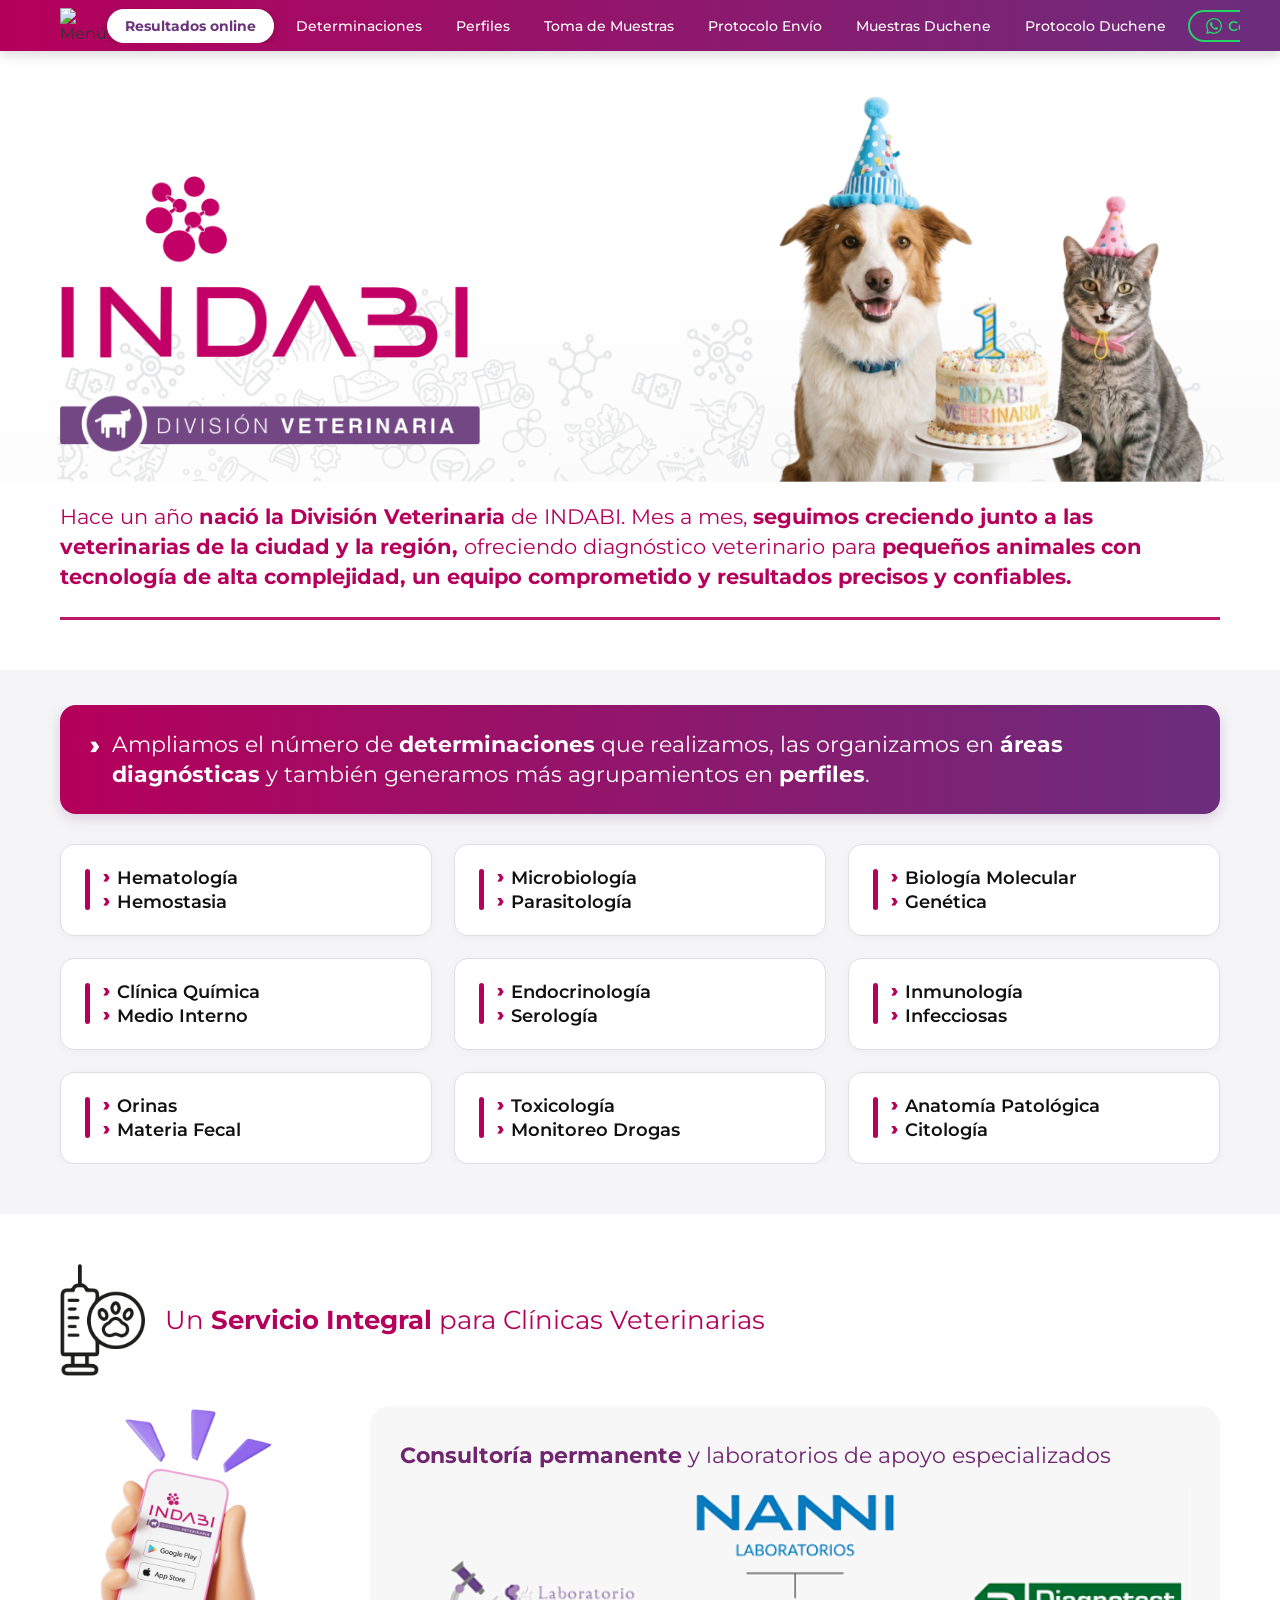
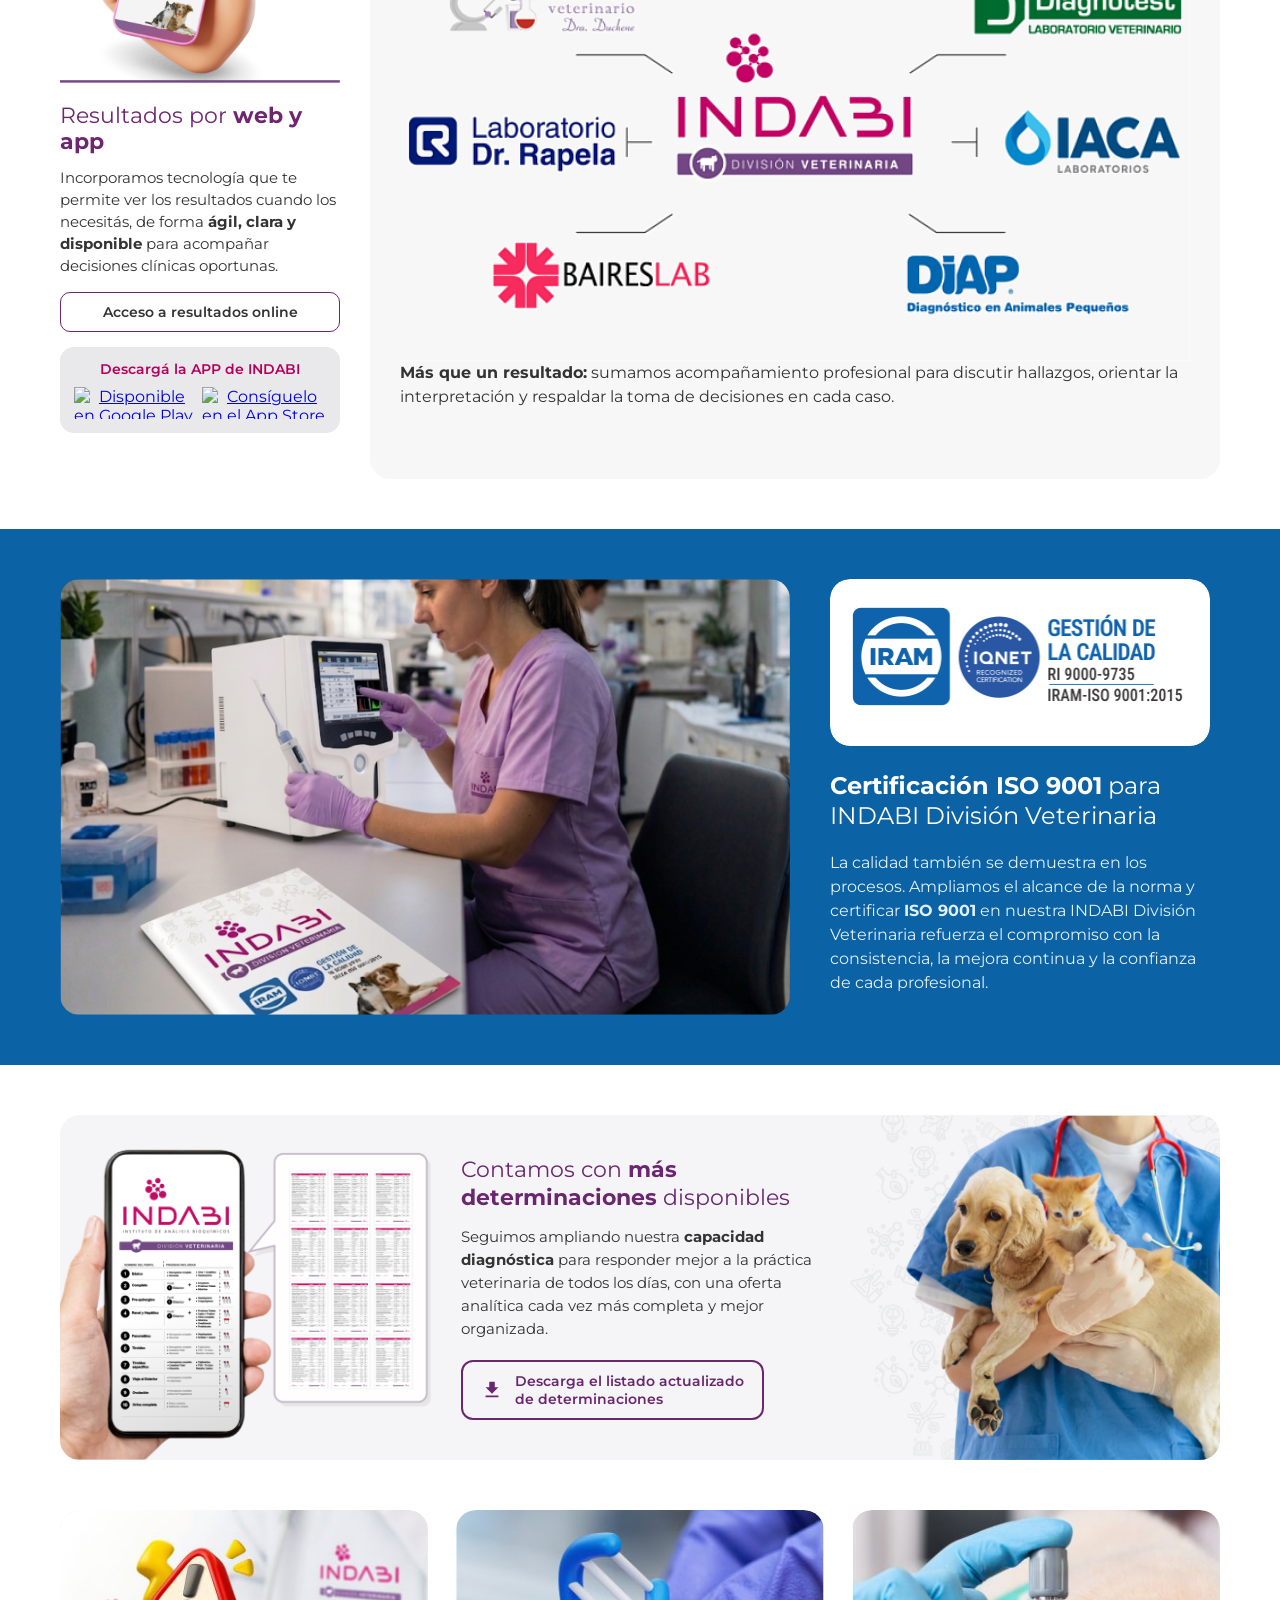
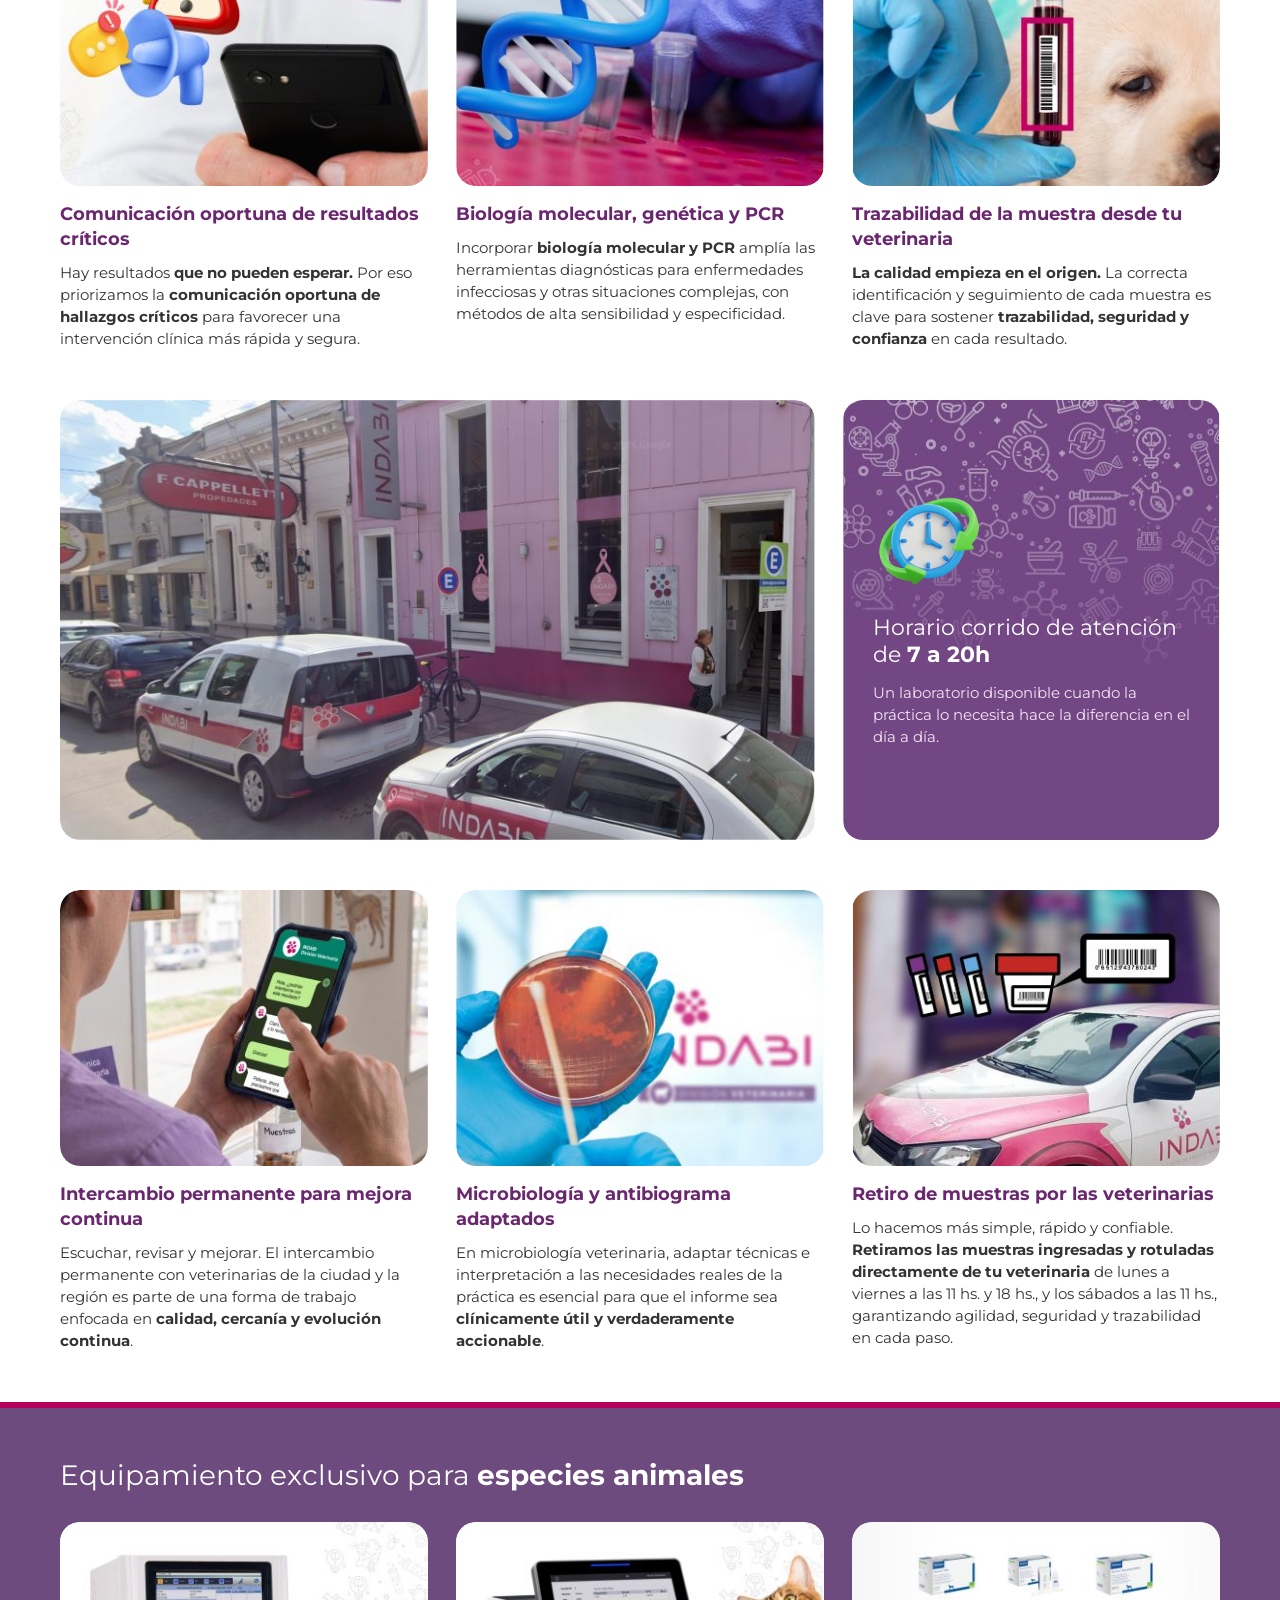
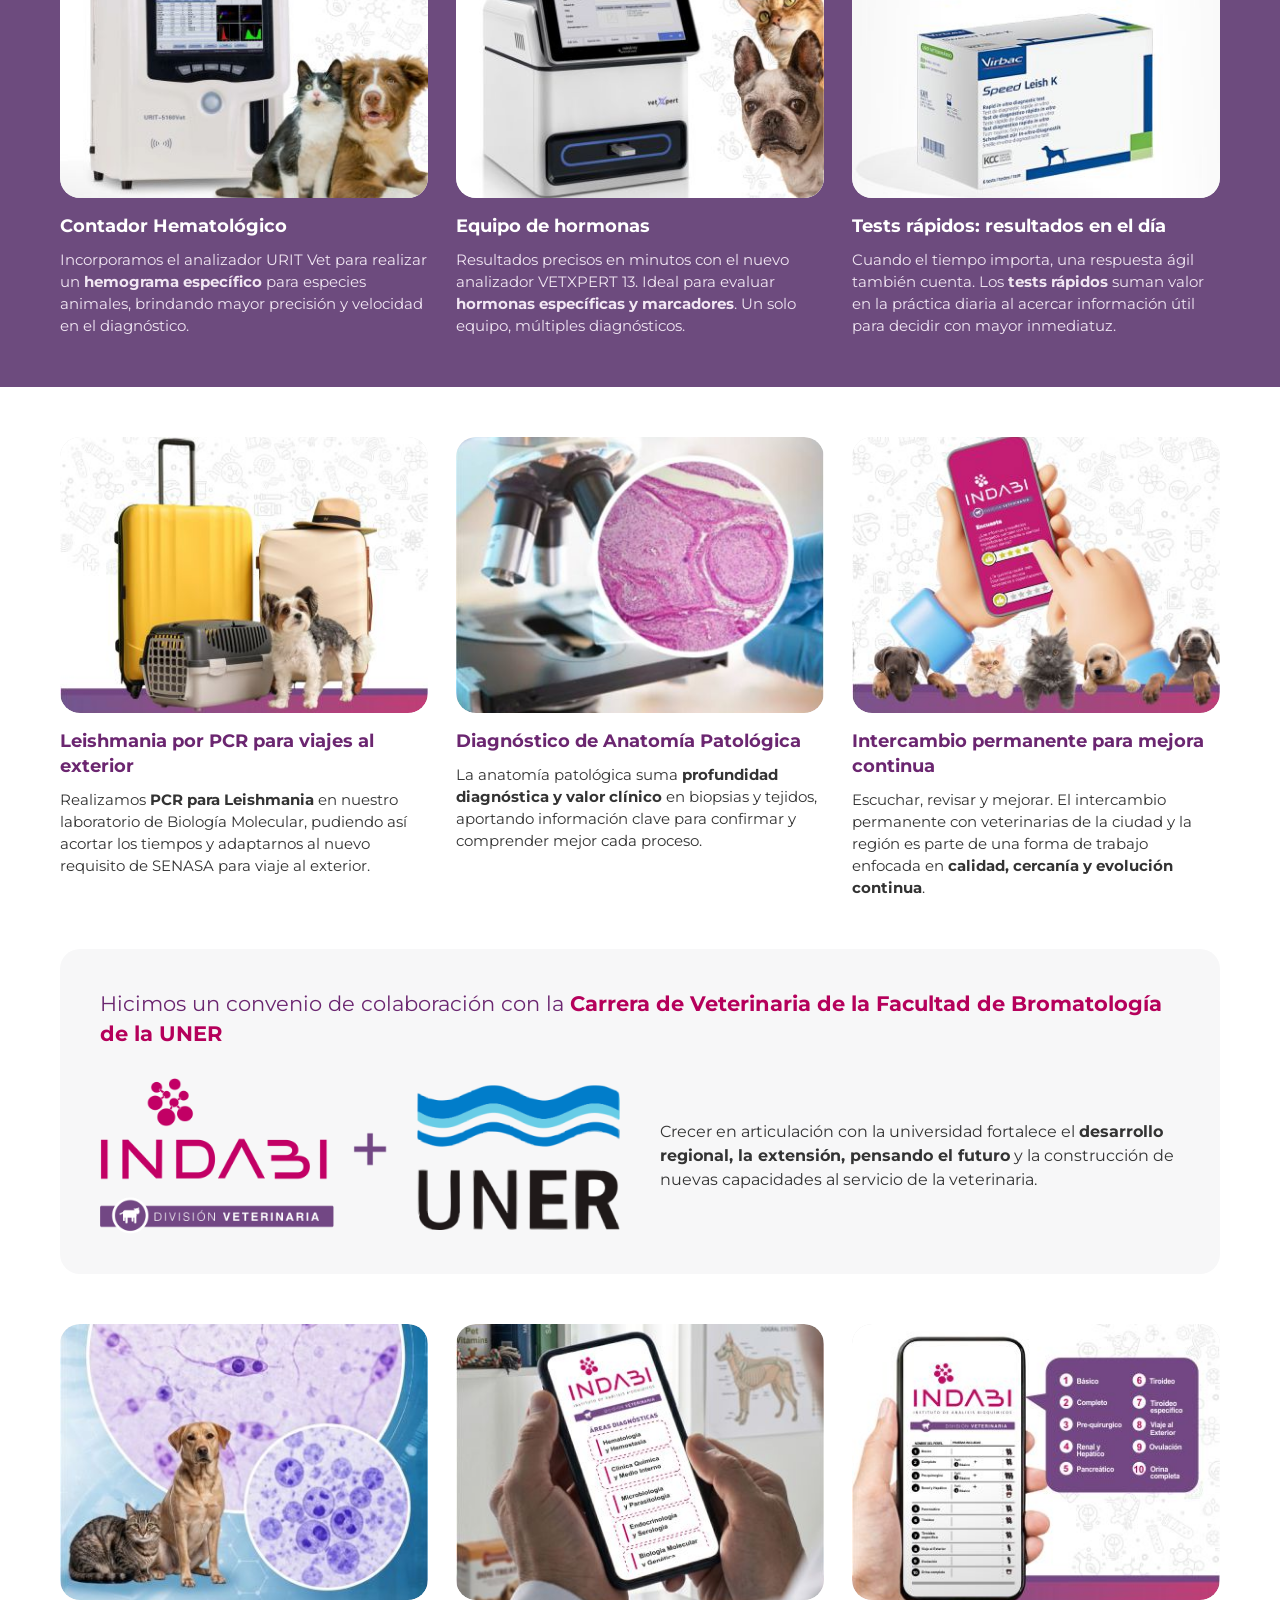
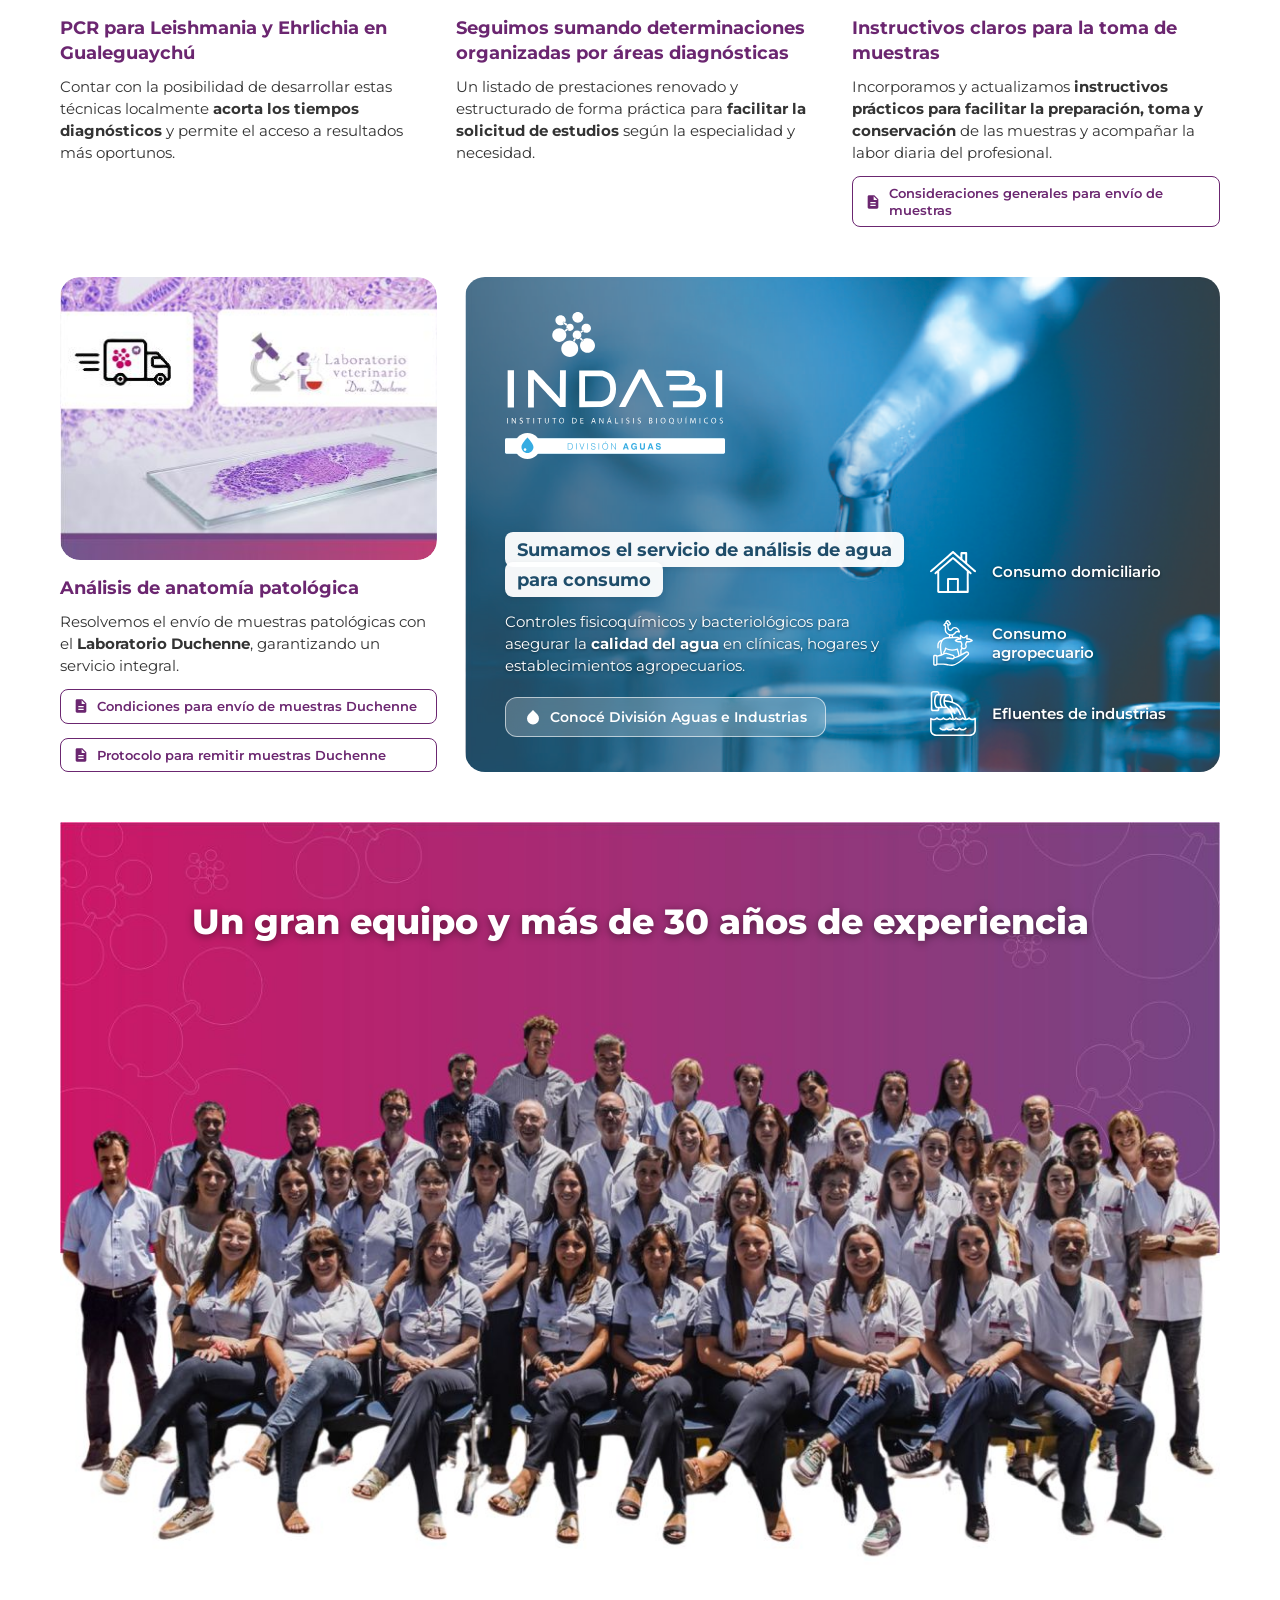
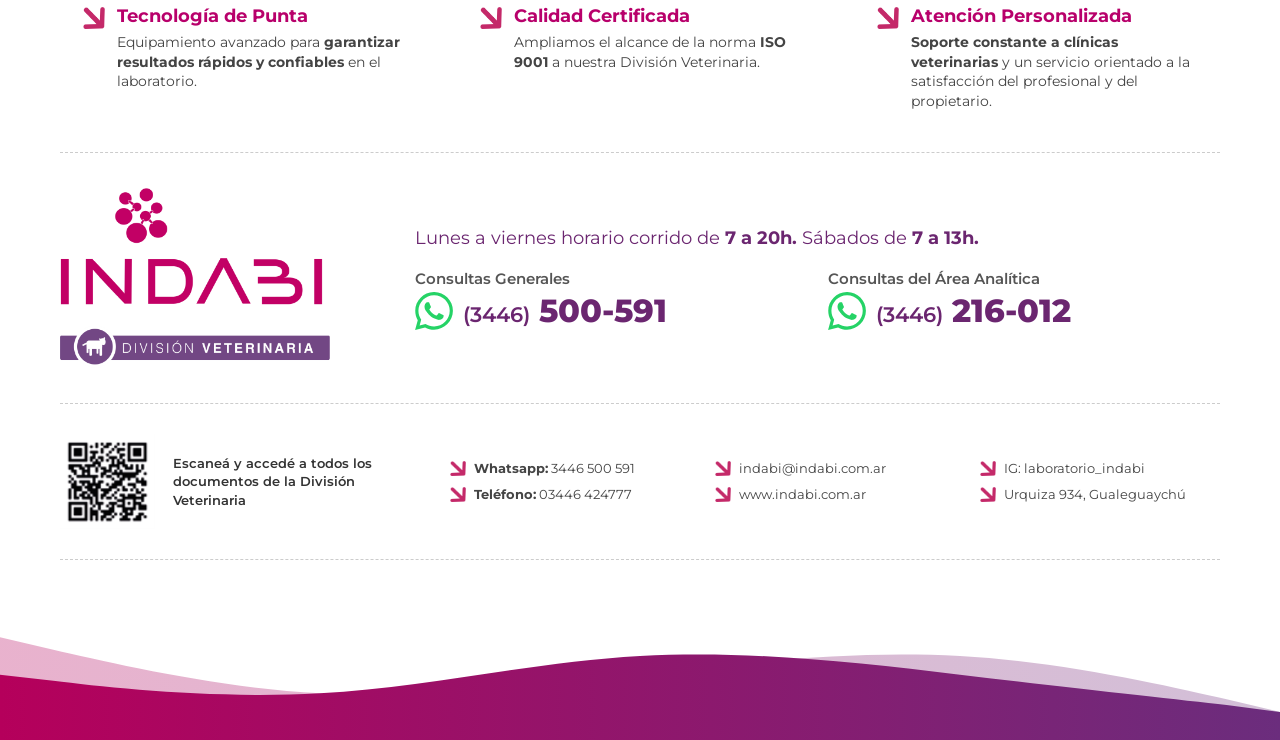
==== commit 377694e7: "dsa" ====
--- a/index.html
+++ b/index.html
@@ -45,6 +45,10 @@
   <!-- MENÚ DE NAVEGACIÓN RESPONSIVE -->
   <nav class="navbar-indabi">
     <div class="container-1200 nav-container">
+      
+      <!-- Icono desplegable a la izquierda en mobile -->
+      <img src="img/icon-menu-desplegable.svg" alt="Menú" class="icono-nav-izquierda">
+
       <button class="hamburger" id="hamburger-btn" aria-label="Abrir menú" aria-expanded="false" aria-controls="nav-menu">
         <span class="hamburger-label">MENÚ DESPLEGABLE</span>
         <div class="hamburger-bars">
@@ -62,37 +66,37 @@
         </li>
         <li>
           <a href="https://drive.google.com/file/d/18u2f8UhVDl7lJGvGWsh6wVcKcOpRw-5o/view?usp=sharing" target="_blank" rel="noopener noreferrer">
-            <svg class="nav-icon-download" viewBox="0 0 24 24"><path fill="currentColor" d="M19 9h-4V3H9v6H5l7 7 7-7zM5 18v2h14v-2H5z"/></svg>
+            <svg class="nav-icon-download" viewBox="0 0 24 24"><path fill="currentColor" d="M8.59 16.59L13.17 12 8.59 7.41 10 6l6 6-6 6-1.41-1.41z"/></svg>
             <span>Determinaciones</span>
           </a>
         </li>
         <li>
           <a href="https://drive.google.com/file/d/1_VvMSSK98ax8zyy7nEI2j9gspe91o88e/view?usp=drive_link" target="_blank" rel="noopener noreferrer">
-            <svg class="nav-icon-download" viewBox="0 0 24 24"><path fill="currentColor" d="M19 9h-4V3H9v6H5l7 7 7-7zM5 18v2h14v-2H5z"/></svg>
+            <svg class="nav-icon-download" viewBox="0 0 24 24"><path fill="currentColor" d="M8.59 16.59L13.17 12 8.59 7.41 10 6l6 6-6 6-1.41-1.41z"/></svg>
             <span>Perfiles</span>
           </a>
         </li>
         <li>
           <a href="https://drive.google.com/file/d/1q-WfrkDrpGtywePKxyUpV2W57Q6QLNxW/view?usp=sharing" target="_blank" rel="noopener noreferrer">
-            <svg class="nav-icon-download" viewBox="0 0 24 24"><path fill="currentColor" d="M19 9h-4V3H9v6H5l7 7 7-7zM5 18v2h14v-2H5z"/></svg>
+            <svg class="nav-icon-download" viewBox="0 0 24 24"><path fill="currentColor" d="M8.59 16.59L13.17 12 8.59 7.41 10 6l6 6-6 6-1.41-1.41z"/></svg>
             <span>Toma de Muestras</span>
           </a>
         </li>
         <li>
           <a href="https://drive.google.com/file/d/1vx-gJ81zNkC73g_vnNNEk1bEYrdCTjo5/view?usp=sharing" target="_blank" rel="noopener noreferrer">
-            <svg class="nav-icon-download" viewBox="0 0 24 24"><path fill="currentColor" d="M19 9h-4V3H9v6H5l7 7 7-7zM5 18v2h14v-2H5z"/></svg>
+            <svg class="nav-icon-download" viewBox="0 0 24 24"><path fill="currentColor" d="M8.59 16.59L13.17 12 8.59 7.41 10 6l6 6-6 6-1.41-1.41z"/></svg>
             <span>Protocolo Envío</span>
           </a>
         </li>
         <li>
           <a href="https://drive.google.com/file/d/1OksMJKc54jAxmpWhZER-Qbl6w86fKIyv/view?usp=drive_link" target="_blank" rel="noopener noreferrer">
-            <svg class="nav-icon-download" viewBox="0 0 24 24"><path fill="currentColor" d="M19 9h-4V3H9v6H5l7 7 7-7zM5 18v2h14v-2H5z"/></svg>
+            <svg class="nav-icon-download" viewBox="0 0 24 24"><path fill="currentColor" d="M8.59 16.59L13.17 12 8.59 7.41 10 6l6 6-6 6-1.41-1.41z"/></svg>
             <span>Muestras Duchene</span>
           </a>
         </li>
         <li>
           <a href="https://drive.google.com/file/d/1SvQ2b8V3gFN32kT55Cwy7vXK1cxahmrr/view?usp=sharing" target="_blank" rel="noopener noreferrer">
-            <svg class="nav-icon-download" viewBox="0 0 24 24"><path fill="currentColor" d="M19 9h-4V3H9v6H5l7 7 7-7zM5 18v2h14v-2H5z"/></svg>
+            <svg class="nav-icon-download" viewBox="0 0 24 24"><path fill="currentColor" d="M8.59 16.59L13.17 12 8.59 7.41 10 6l6 6-6 6-1.41-1.41z"/></svg>
             <span>Protocolo Duchene</span>
           </a>
         </li>
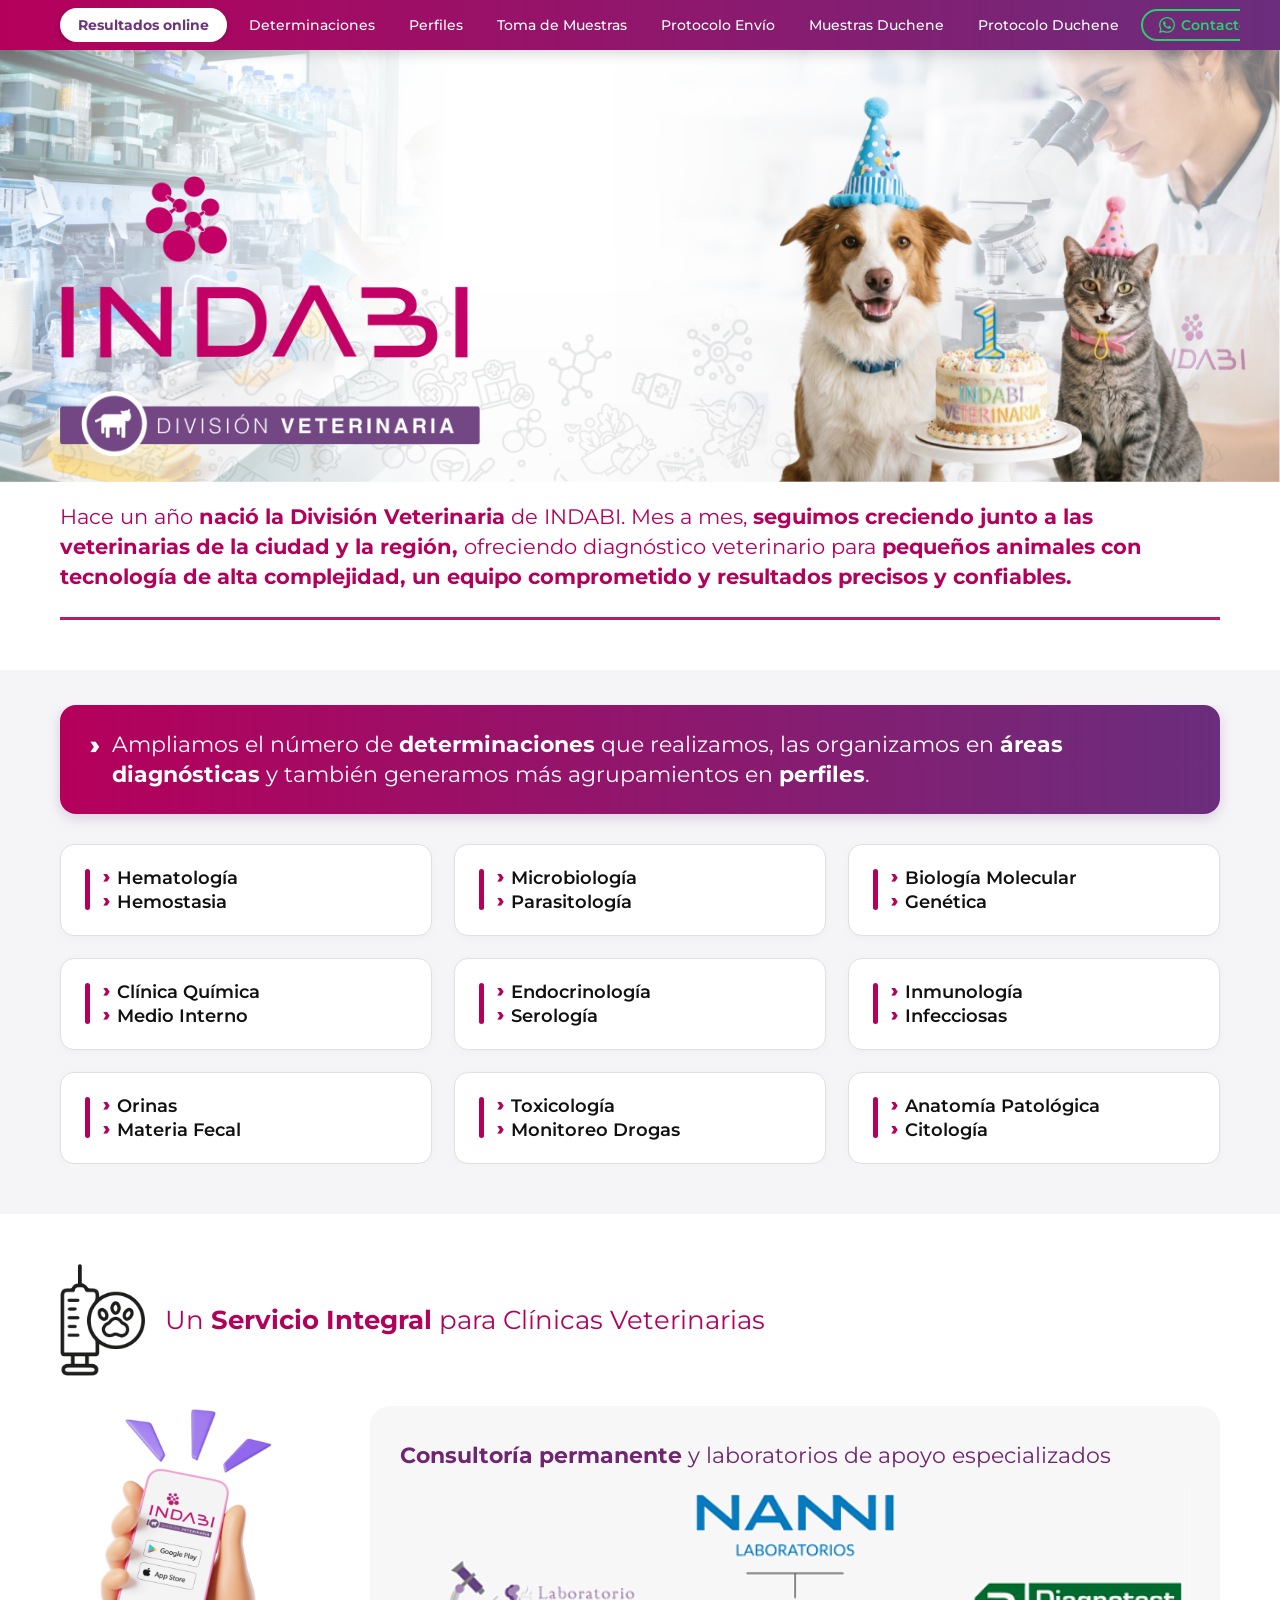
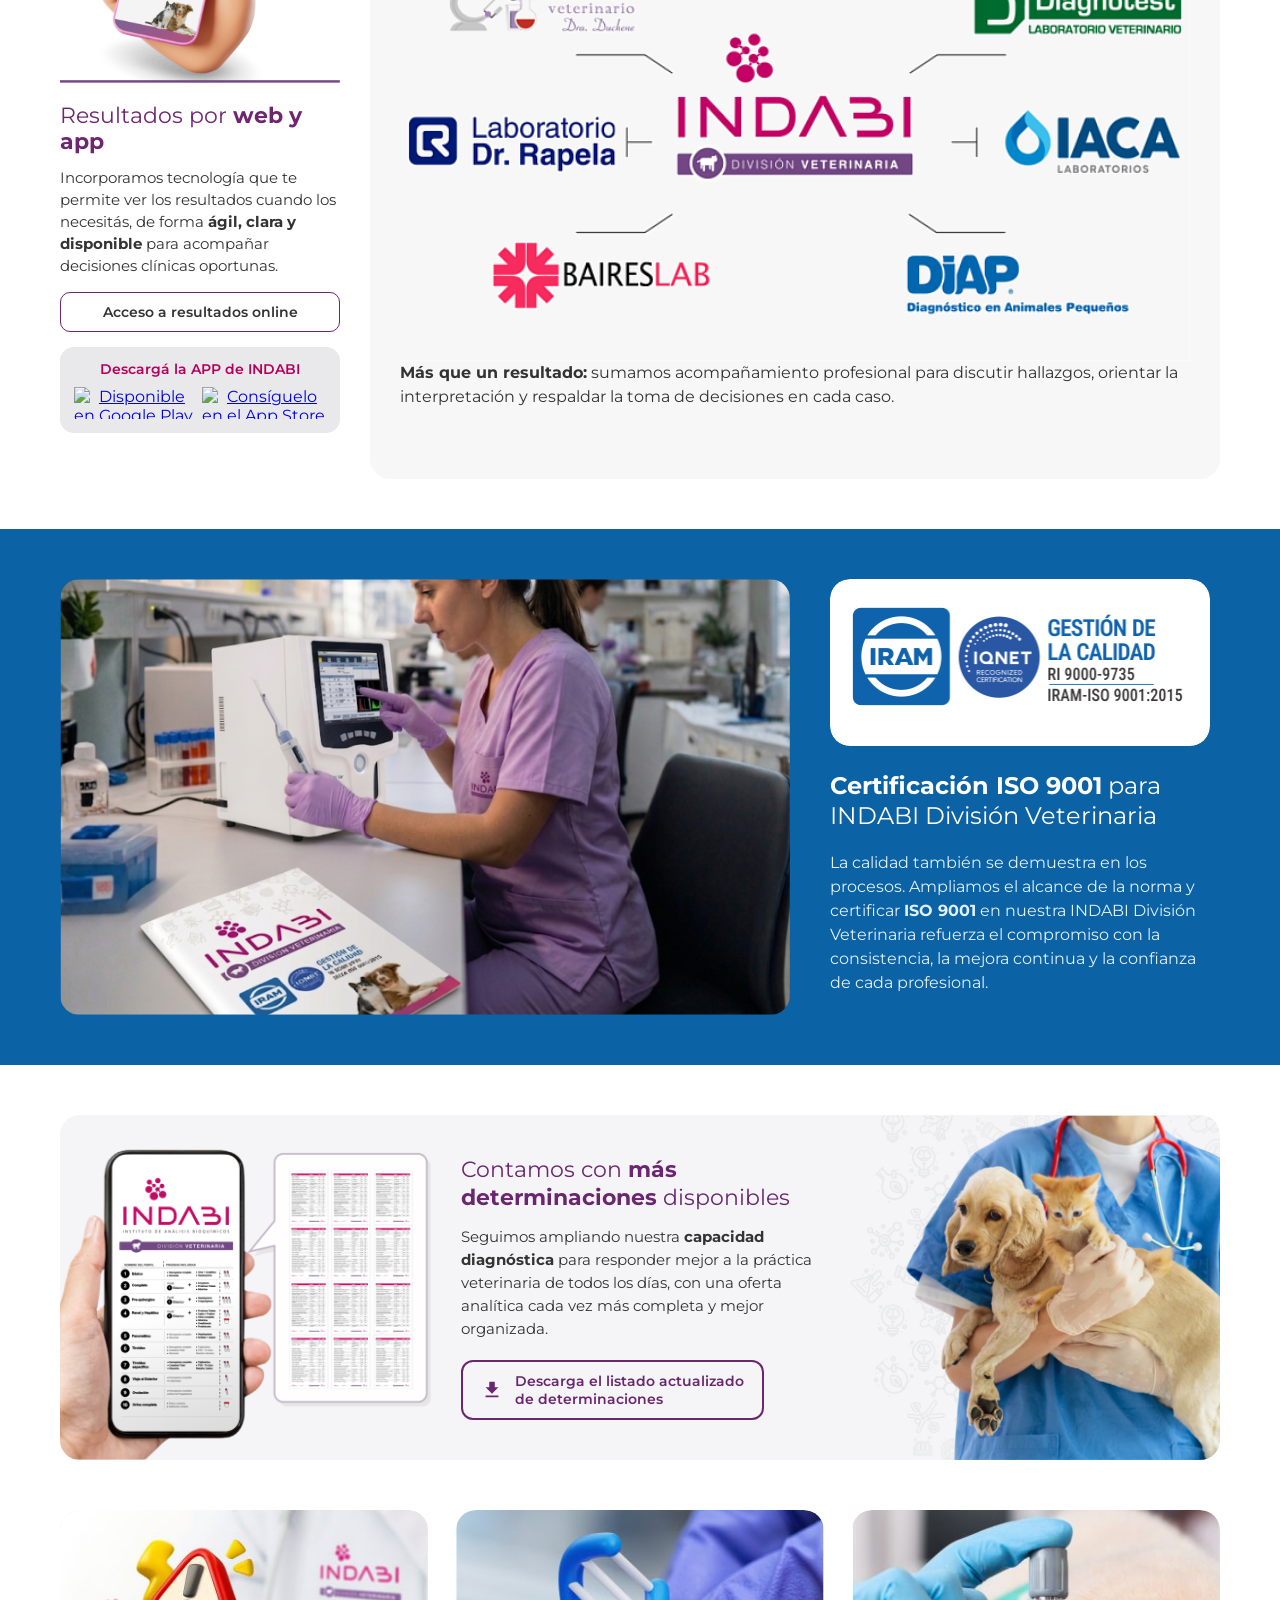
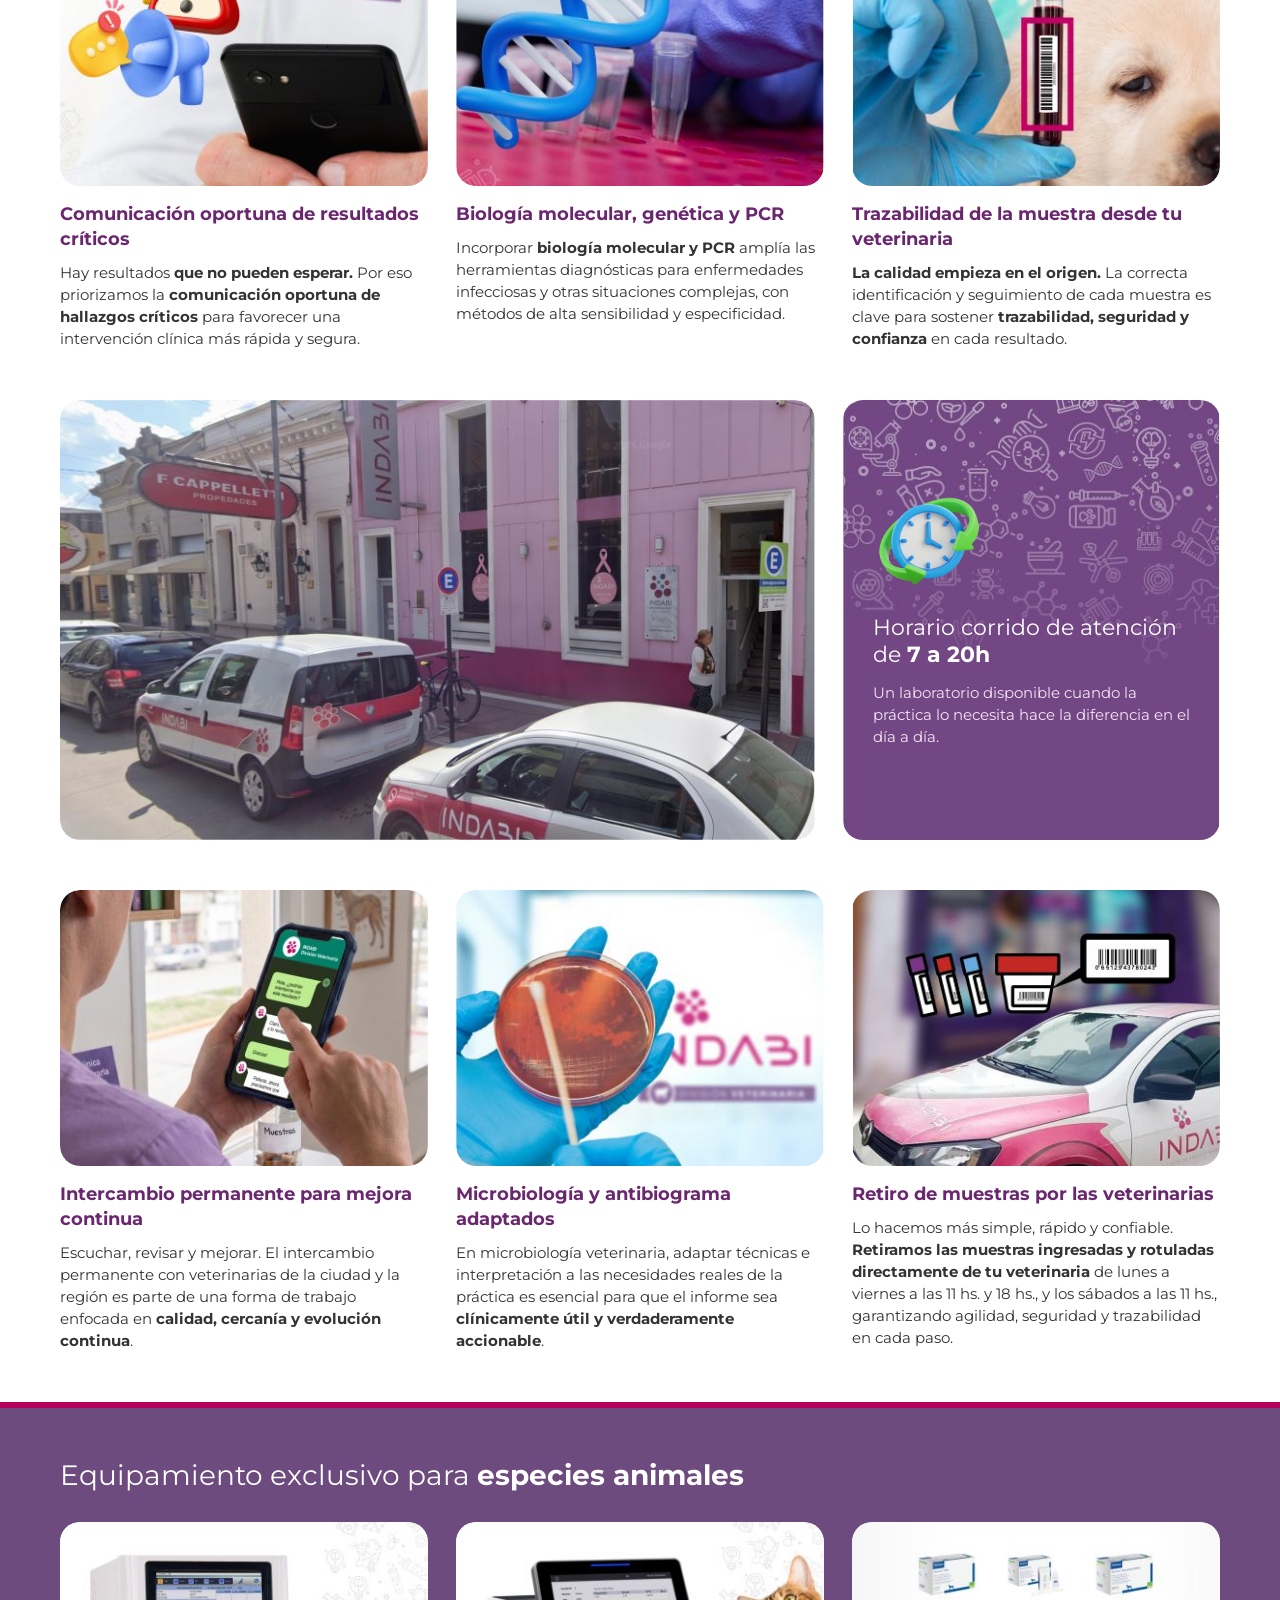
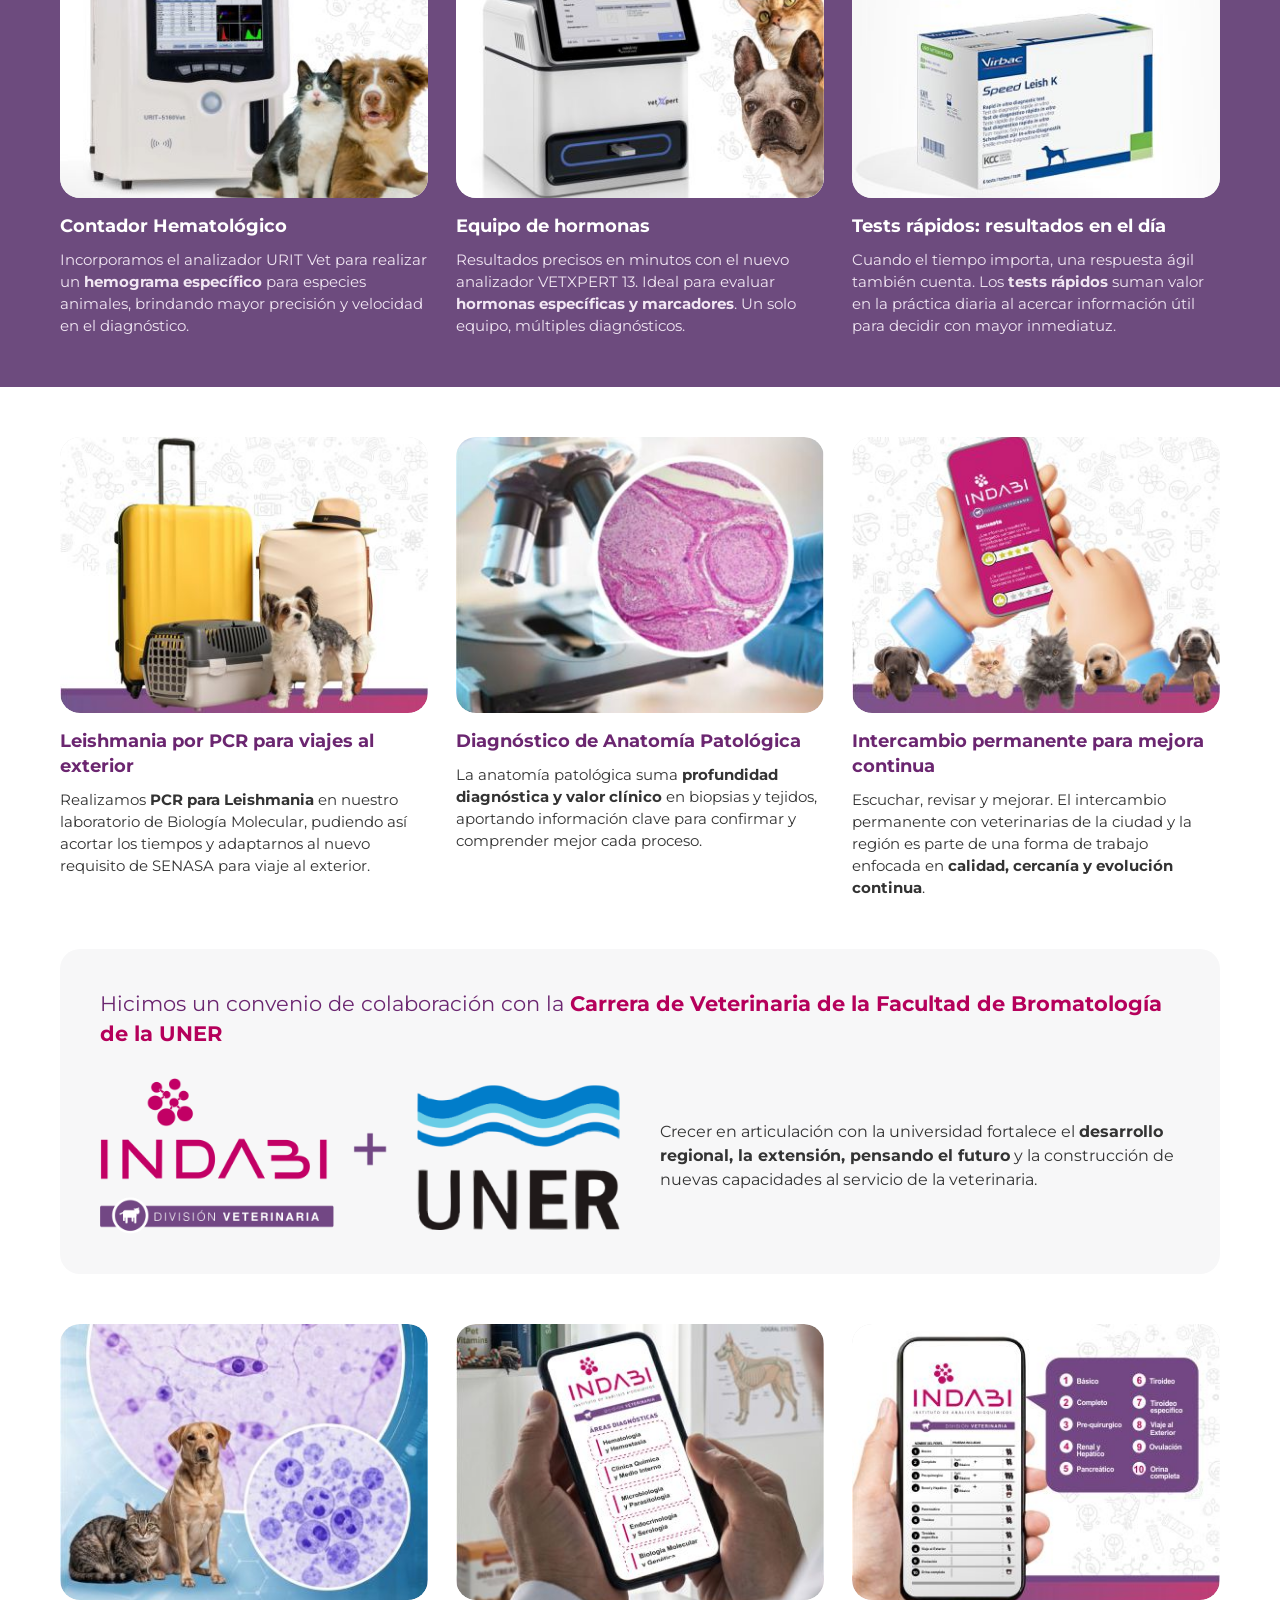
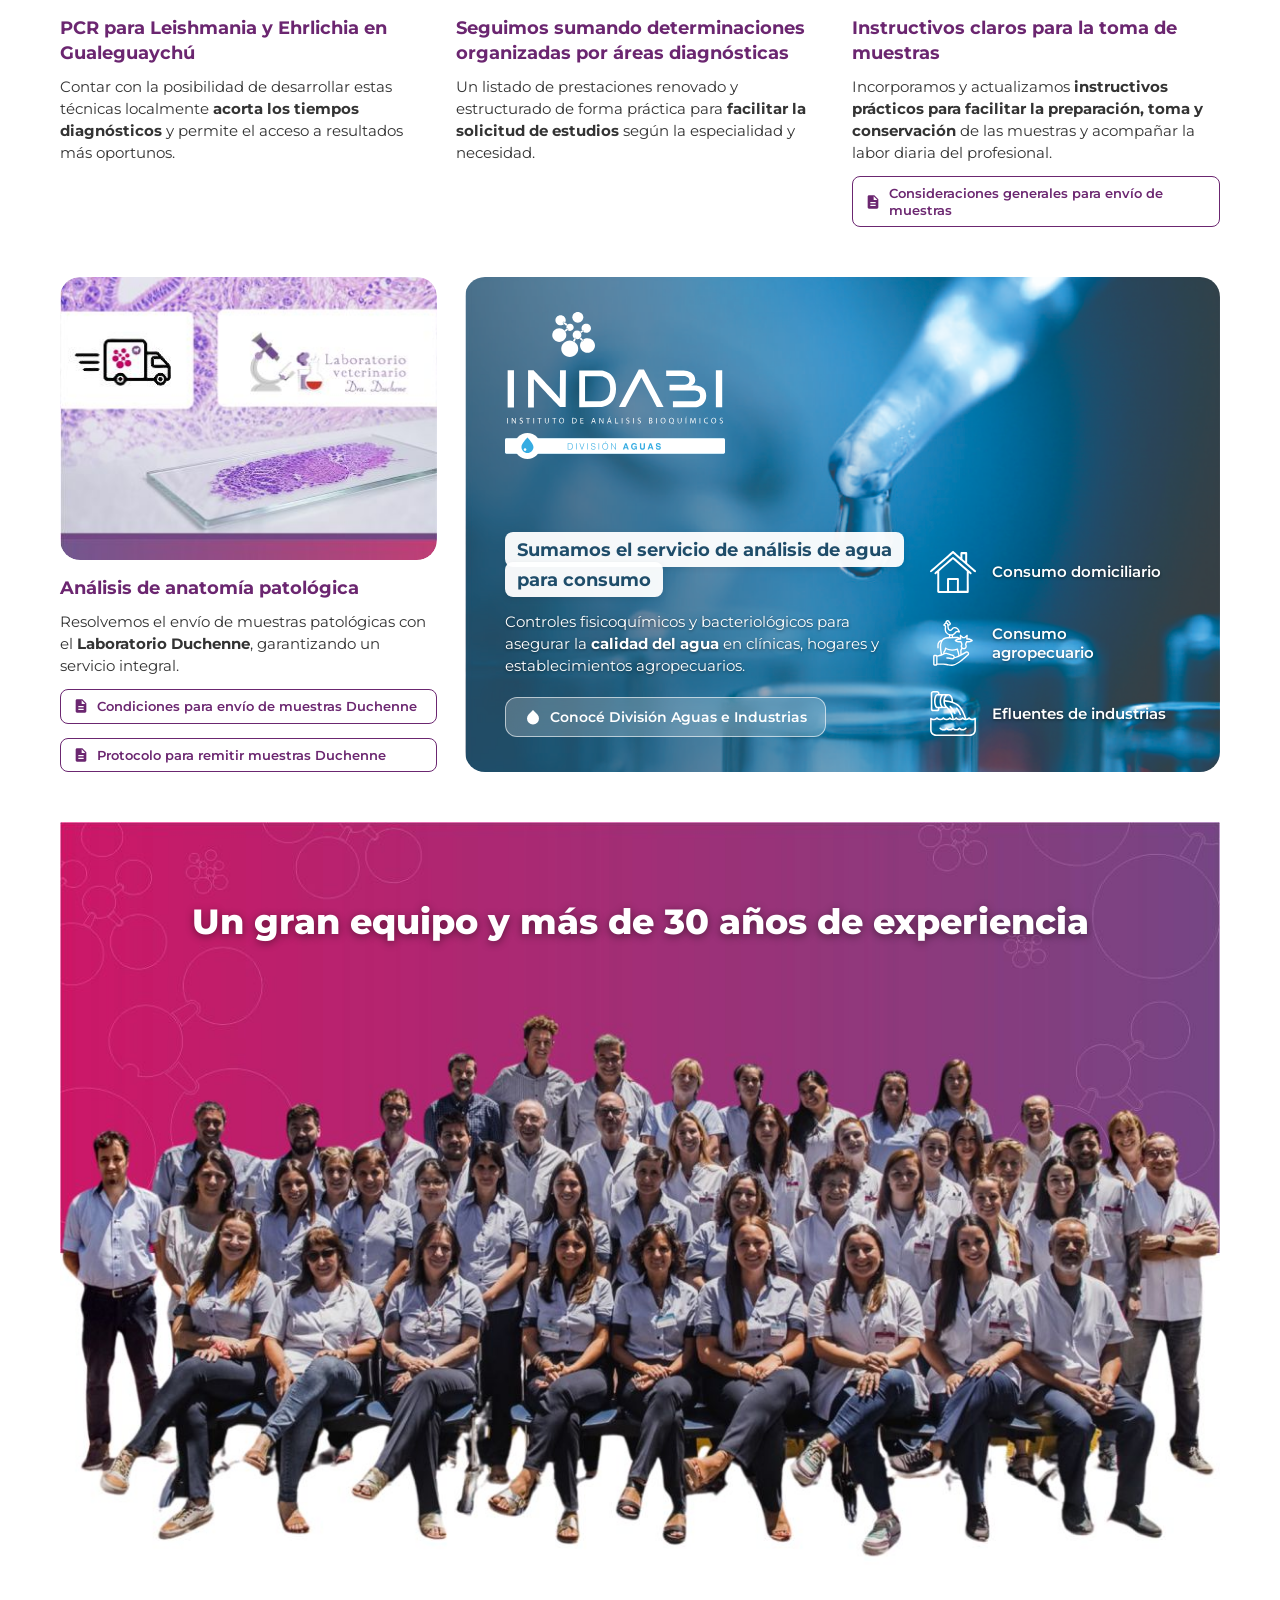
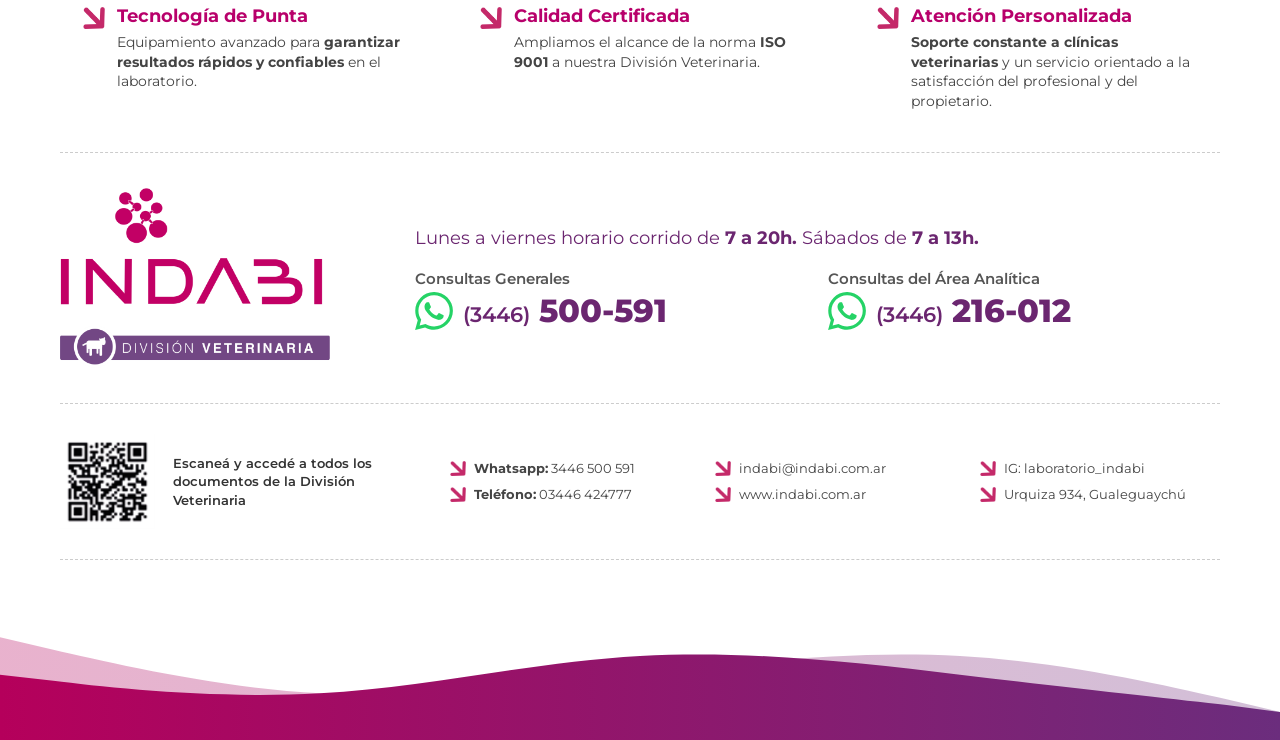
==== commit 84213260: "fd" ====
--- a/index.html
+++ b/index.html
@@ -113,7 +113,15 @@
   </nav>
 
     <!-- BLOQUE 1: HEADER / PORTADA -->
+  <!-- BLOQUE 1: HEADER / PORTADA -->
     <header class="hero-header">
+        <!-- Imágenes de fondo laterales para Desktop -->
+        <img src="img/img-hero-izq.png" alt="" class="hero-bg-img hero-bg-izq">
+        <img src="img/img-hero-der.png" alt="" class="hero-bg-img hero-bg-der">
+
+        <!-- Imagen de fondo suspendida para Mobile -->
+        <img src="img/img_hero_mobil.png" alt="" class="hero-bg-mobile">
+
         <div class="container-1200 header-grid">
             <div class="logo-box">
                 <img src="img/logo-indabi-veterinaria.png" alt="INDABI División Veterinaria" class="logo-img">
--- a/css/styles.css
+++ b/css/styles.css
@@ -37,6 +37,99 @@
     margin-bottom: 50px;
 }
 
+
+/* --- BLOQUE 1: HEADER Y PORTADA --- */
+.hero-header {
+    background-image: url('../img/head_icons.png'), url('../img/head_gradiente.png');
+    background-position: center bottom, center top;
+    background-repeat: no-repeat, repeat-x;
+    background-size: contain, 100% 100%;
+    padding: 75px 0 0 0;
+    position: relative;
+    width: 100%;
+    overflow: hidden; /* Corta la imagen si sobresale por arriba */
+}
+
+/* Imágenes laterales para Desktop */
+.hero-bg-img {
+    position: absolute;
+    bottom: 0;
+    height: auto;
+    max-height: 100%; /* Ajusta al alto del header */
+    z-index: 1;
+    pointer-events: none;
+}
+
+.hero-bg-izq {
+    left: 0;
+    object-fit: contain;
+    object-position: bottom left;
+}
+
+.hero-bg-der {
+    right: 0;
+    object-fit: contain;
+    object-position: bottom right;
+}
+
+/* Imagen para Mobile (oculta en Desktop) */
+.hero-bg-mobile {
+    display: none;
+}
+
+.header-grid {
+    display: flex;
+    justify-content: space-between;
+    align-items: flex-end;
+    position: relative;
+    z-index: 2; /* Mantiene logo y mascotas sobre las imágenes laterales */
+}
+
+.logo-box {
+    padding-bottom: 25px;
+}
+
+@media (max-width: 850px) {
+    /* Ocultar imágenes laterales de desktop */
+    .hero-bg-img {
+        display: none;
+    }
+
+    /* Mostrar e integrar imagen colgada arriba a la derecha para Mobile */
+    .hero-bg-mobile {
+        display: block;
+        position: absolute;
+        top: 0;
+        right: 0;
+        max-width: 60%;
+        height: auto;
+        z-index: 1;
+        pointer-events: none;
+    }
+
+    .hero-header {
+        position: relative;
+    }
+}
+
+.logo-img {
+    max-width: 420px;
+    width: 100%;
+    height: auto;
+    display: block;
+}
+
+.mascotas-box {
+    display: flex;
+    align-items: flex-end;
+}
+
+.mascotas-img {
+    max-width: 480px;
+    width: 100%;
+    height: auto;
+    display: block;
+}
 .container-1200 {
     max-width: 1200px;
     width: 100%;
@@ -90,6 +183,10 @@
   margin: 0 auto;
   padding: 0 20px;
   position: relative;
+}
+
+.icono-nav-izquierda {
+  display: none;
 }
 
 .nav-menu {
@@ -1336,8 +1433,18 @@
     }
 
     .nav-container {
-      justify-content: flex-end;
+      justify-content: space-between;
+      align-items: center;
       position: relative;
+      padding: 0 16px;
+    }
+
+    .icono-nav-izquierda {
+      display: block;
+      height: 22px;
+      width: auto;
+      margin-left: 8px;
+      flex-shrink: 0;
     }
 
     /* BOTÓN HAMBURGUESA CON TEXTO */
@@ -1383,13 +1490,13 @@
       position: fixed;
       top: 0;
       right: 0;
-      width: 80vw;
+      width: 82vw;
       max-width: 320px;
       height: 100vh;
       background-color: var(--color-menu-mobile);
       flex-direction: column;
-      padding: 80px 20px 30px 20px;
-      gap: 12px;
+      padding: 80px 16px 30px 16px;
+      gap: 10px;
       box-shadow: -6px 0 20px rgba(0, 0, 0, 0.35);
       z-index: 999999;
       transform: translateX(100%);
@@ -1407,24 +1514,24 @@
 
     .nav-menu li.nav-right {
       margin-left: 0;
-      margin-top: auto;
+      margin-top: 5px;
     }
 
     .nav-menu li a {
       width: 100%;
       justify-content: flex-start;
       background-color: rgba(255, 255, 255, 0.1);
-      padding: 12px 16px;
-      border-radius: 6px;
-      font-size: 0.88rem;
+      padding: 12px 14px;
+      border-radius: 8px;
+      font-size: 0.85rem;
       text-transform: uppercase;
       color: #ffffff;
     }
 
     .nav-icon-download {
       display: inline-block;
-      width: 16px;
-      height: 16px;
+      width: 18px;
+      height: 18px;
       margin-right: 10px;
     }
 
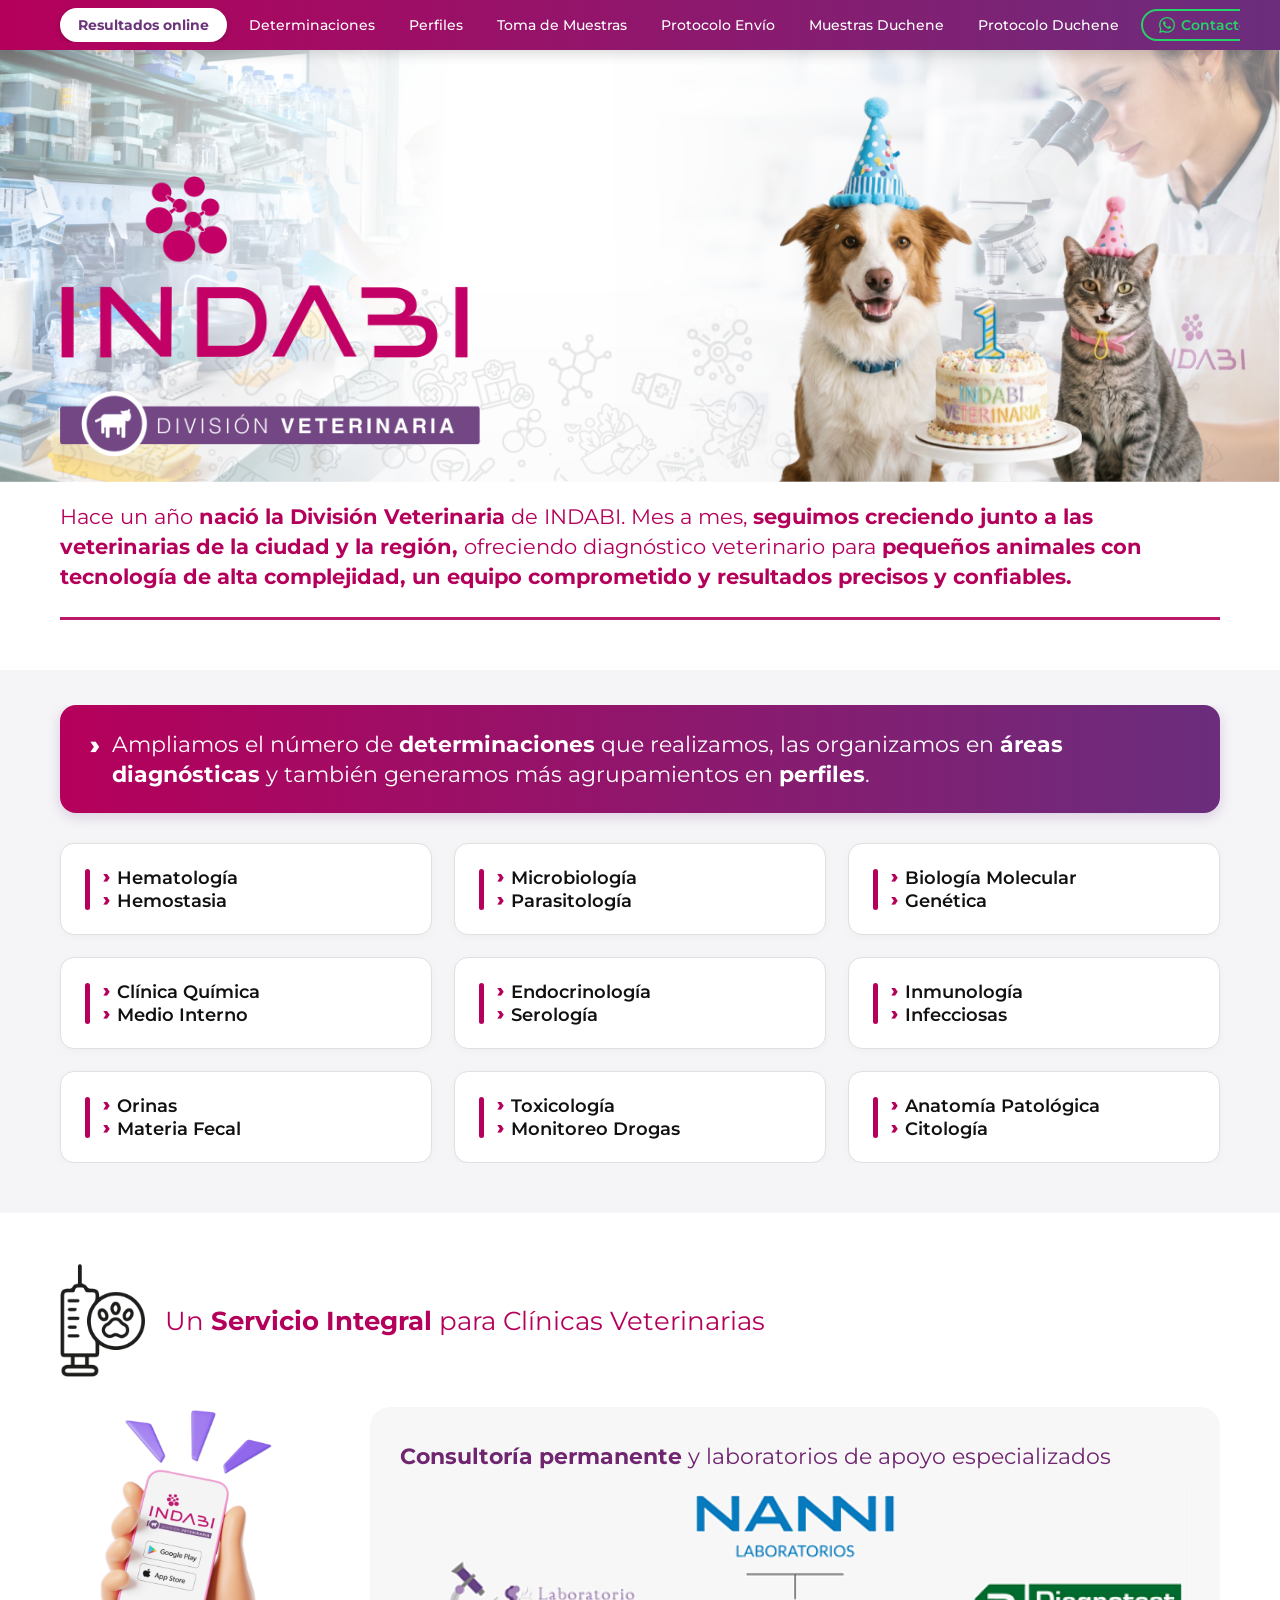
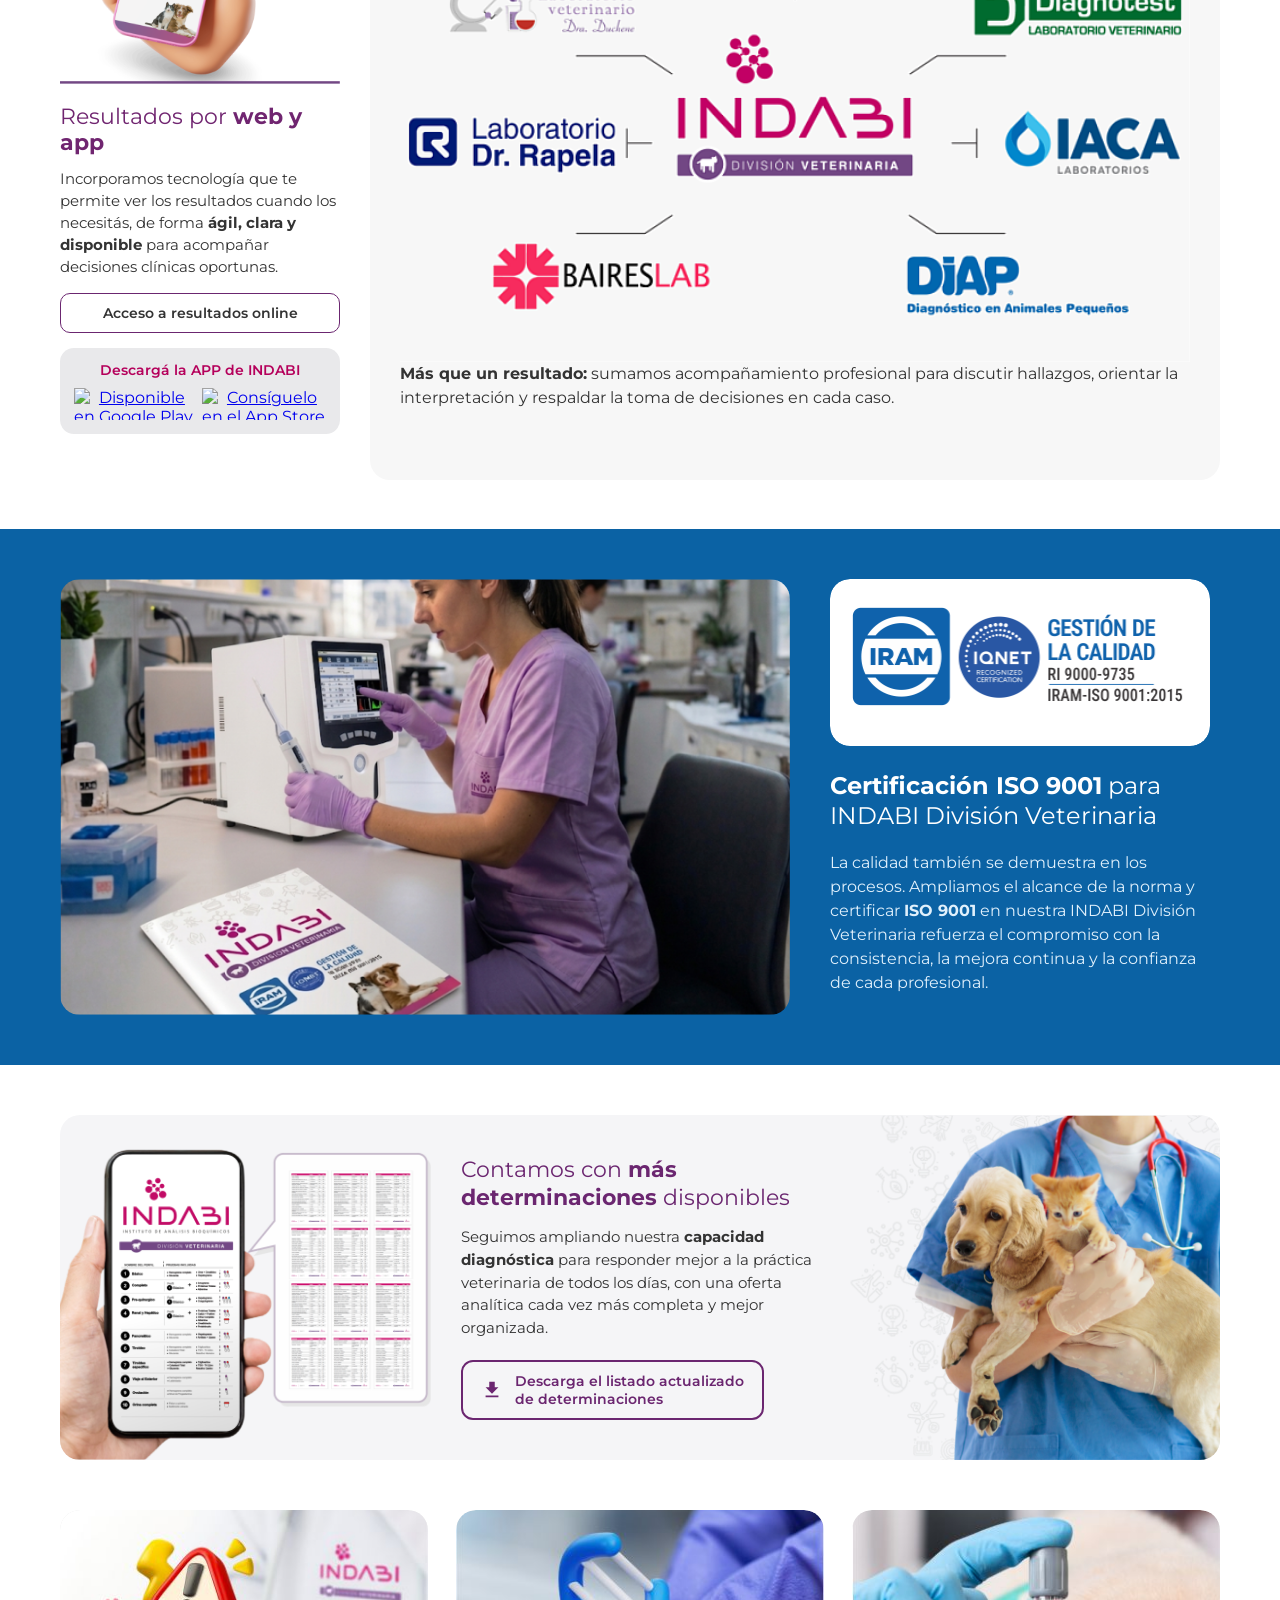
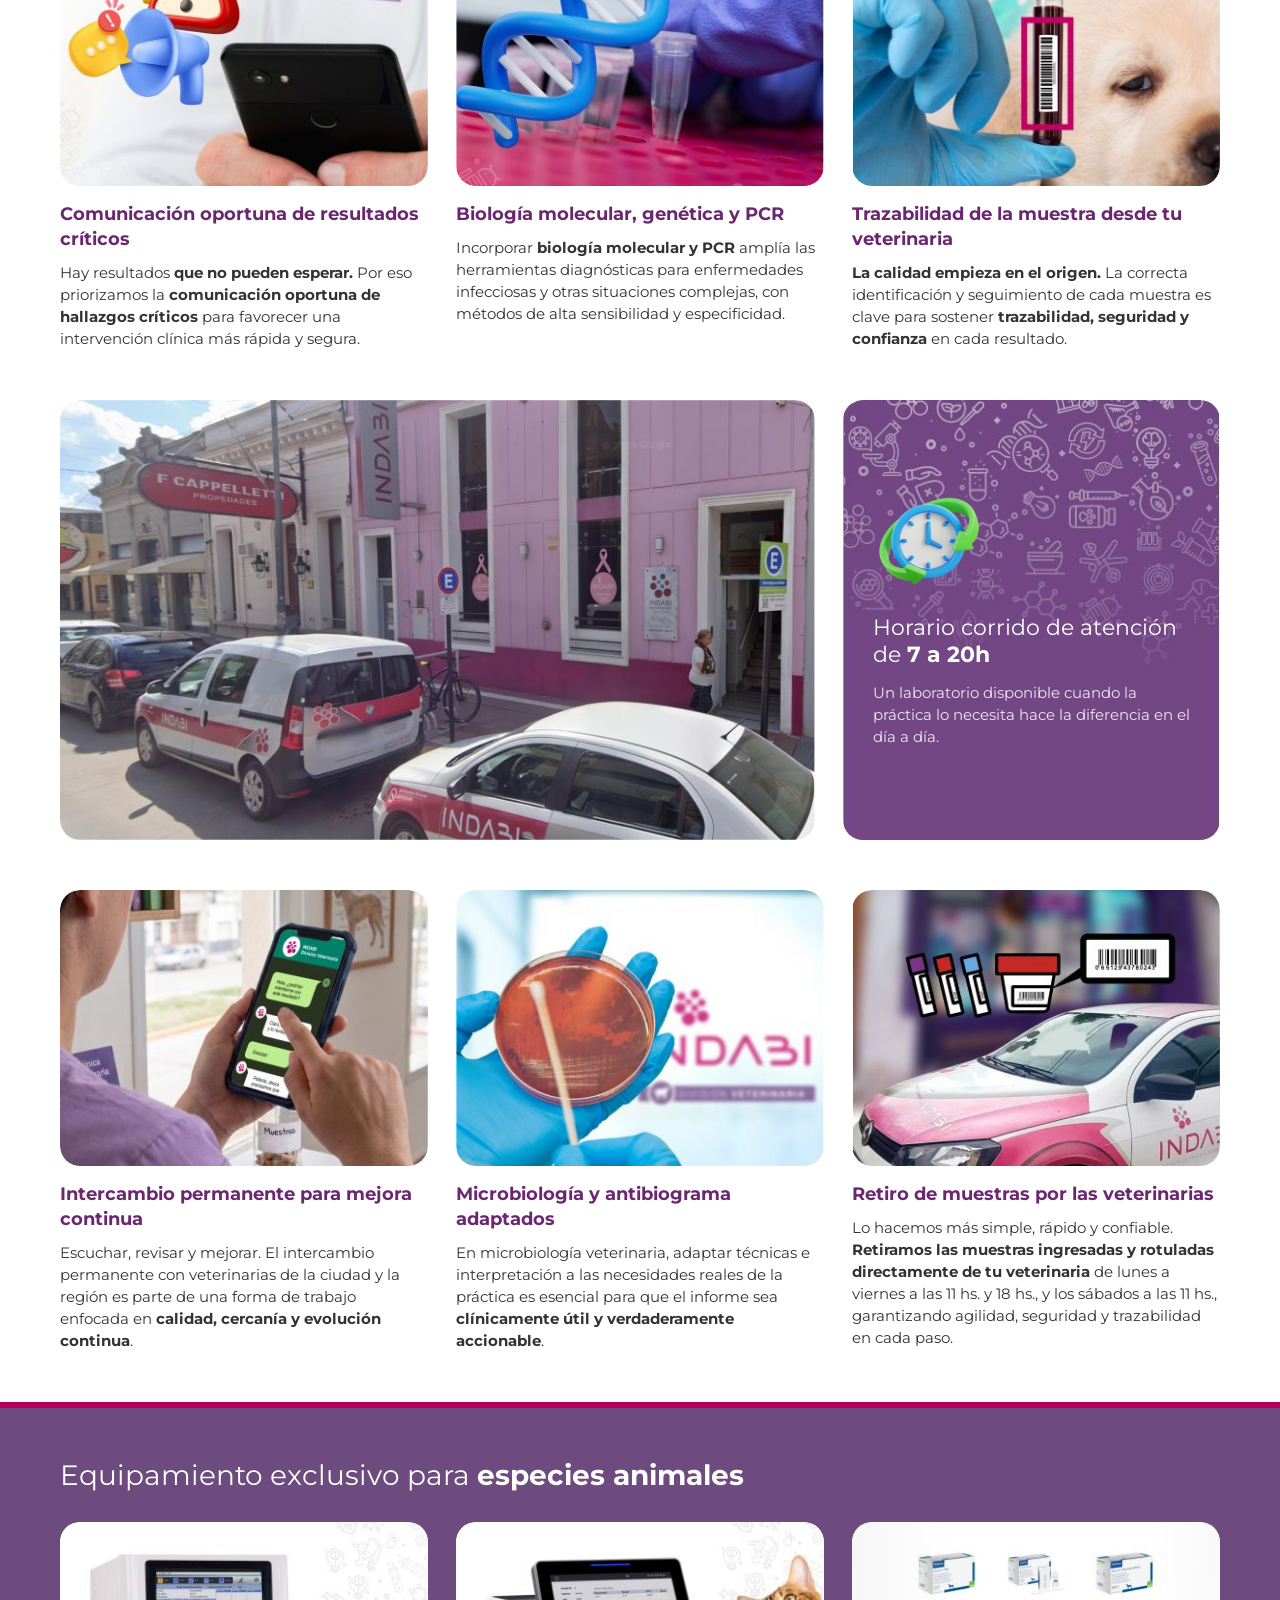
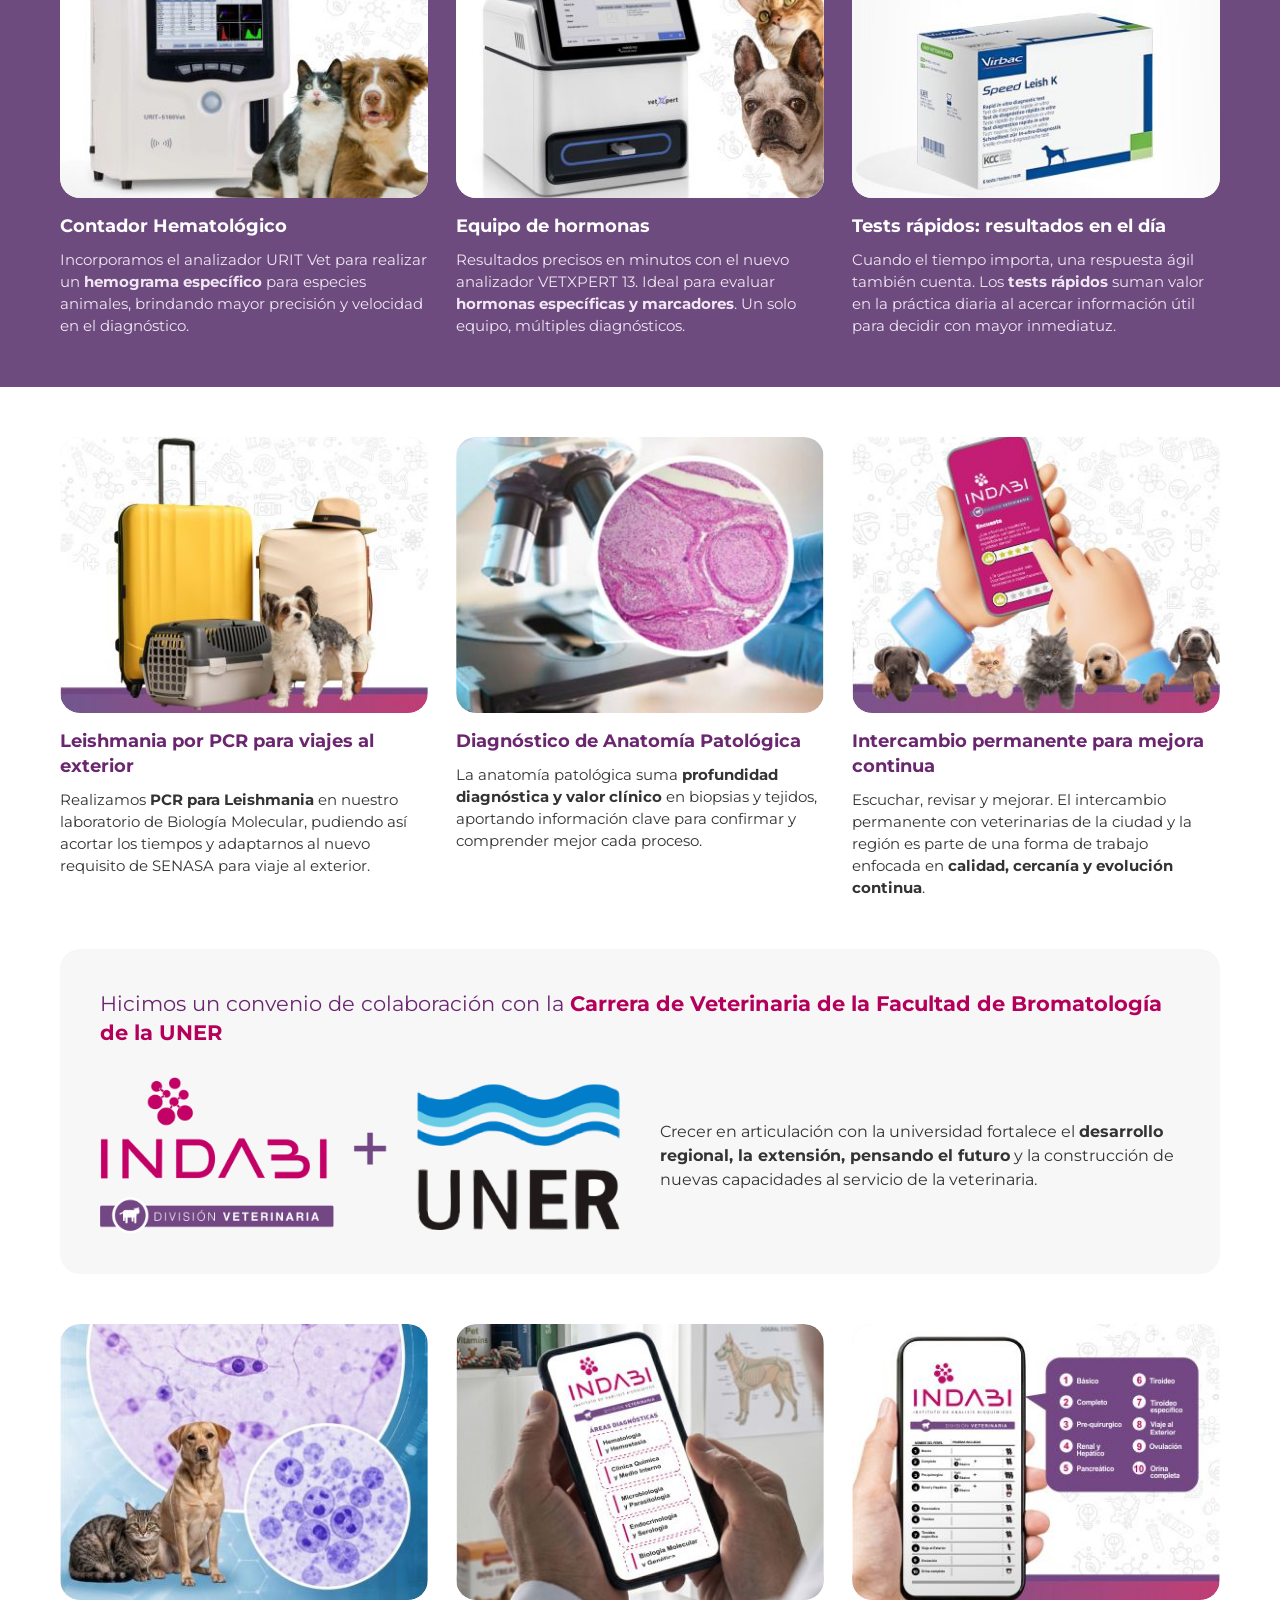
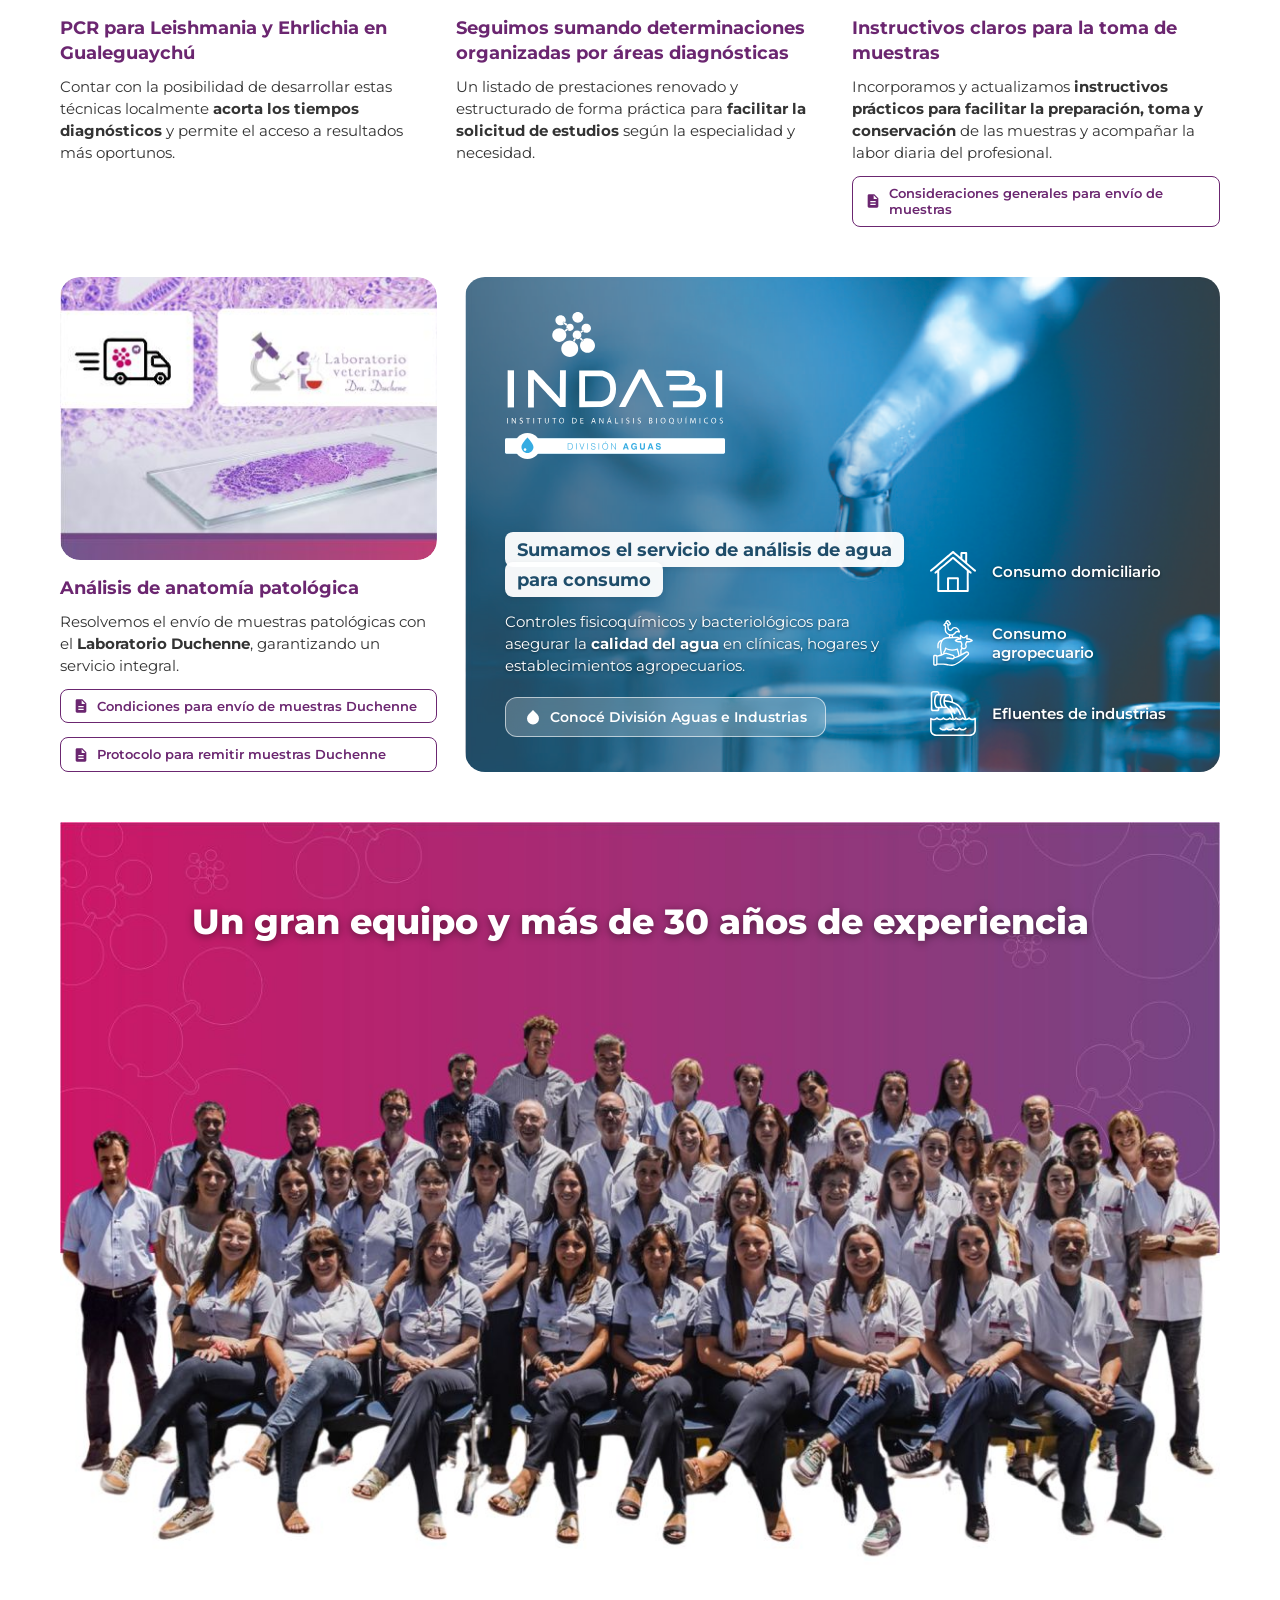
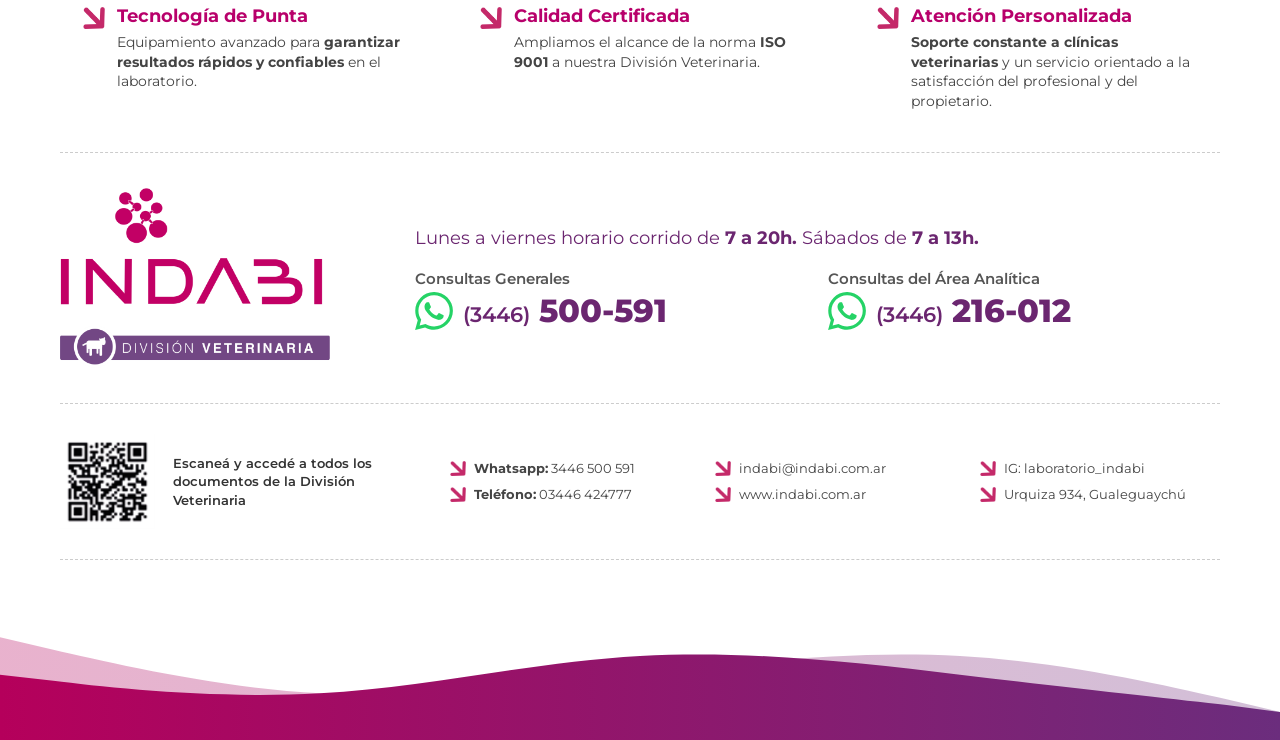
==== commit 719b1632: "sdasad" ====
--- a/index.html
+++ b/index.html
@@ -113,7 +113,6 @@
   </nav>
 
     <!-- BLOQUE 1: HEADER / PORTADA -->
-  <!-- BLOQUE 1: HEADER / PORTADA -->
     <header class="hero-header">
         <!-- Imágenes de fondo laterales para Desktop -->
         <img src="img/img-hero-izq.png" alt="" class="hero-bg-img hero-bg-izq">
@@ -133,7 +132,7 @@
     </header>
 
     <!-- BLOQUE BANDERÍN ANIVERSARIO -->
-    <section class="banner-aniversario">
+    <section class="banner-aniversario reveal-on-scroll">
         <div class="container-1200">
              <h3>
                 Hace un año <strong>nació la División Veterinaria </strong>de INDABI. Mes a mes, <strong> seguimos creciendo junto a las veterinarias de la ciudad y la región, </strong> ofreciendo diagnóstico veterinario para <strong>pequeños animales con tecnología de alta complejidad, un equipo comprometido y resultados precisos y confiables.</strong> 
@@ -143,7 +142,7 @@
     </section>
 
    <!-- BLOQUE 2: ÁREAS DE SERVICIO -->
-    <section class="areas-servicio">
+    <section class="areas-servicio reveal-on-scroll">
         <div class="container-1200">
             <div class="card-titulo-areas">
                 <h2 class="titulo-areas-diagnosticas">
@@ -166,7 +165,7 @@
     </section>
 
     <!-- BLOQUE 3: CONSULTORÍA PERMANENTE Y APP -->
-    <section class="seccion-consultoria">
+    <section class="seccion-consultoria reveal-on-scroll">
         <div class="container-1200">
             <div class="header-seccion">
                 <img loading="lazy" src="img/icono-jeringa.png" alt="Icono Servicio" class="icono-servicio">
@@ -216,7 +215,7 @@
     <hr class="linea-separadora-mobile">
 
     <!-- BLOQUE 4: CERTIFICACIÓN ISO 9001 -->
-    <section class="seccion-certificacion">
+    <section class="seccion-certificacion reveal-on-scroll">
         <div class="container-1200 grilla-certificacion">
             <div class="col-foto-lab">
                 <img loading="lazy" src="img/foto-laboratorio-iram.png" alt="Laboratorio INDABI División Veterinaria" class="img-foto-lab">
@@ -235,7 +234,7 @@
     <hr class="linea-separadora-mobile">
 
     <!-- BLOQUE 5: DETERMINACIONES -->
-    <section class="seccion-determinaciones">
+    <section class="seccion-determinaciones reveal-on-scroll">
         <div class="container-1200">
             <div class="card-determinaciones">
                 <div class="col-celular-planilla">
@@ -267,7 +266,7 @@
     <section class="seccion-vinetas">
         <div class="container-1200">
             <div class="indabi-grid-container">
-                <article class="indabi-card">
+                <article class="indabi-card reveal-on-scroll">
                     <div class="card-image">
                         <img loading="lazy" src="img/5-comunicacion.jpg" alt="Comunicación oportuna de resultados críticos">
                     </div>
@@ -279,7 +278,7 @@
                     </div>
                 </article>
 
-                <article class="indabi-card">
+                <article class="indabi-card reveal-on-scroll">
                     <div class="card-image">
                         <img loading="lazy" src="img/6-biologia.jpg" alt="Biología molecular, genética y PCR">
                     </div>
@@ -291,7 +290,7 @@
                     </div>
                 </article>
 
-                <article class="indabi-card">
+                <article class="indabi-card reveal-on-scroll">
                     <div class="card-image">
                         <img loading="lazy" src="img/7-trazabilidad.jpg" alt="Trazabilidad de la muestra desde tu veterinaria">
                     </div>
@@ -309,7 +308,7 @@
     <hr class="linea-separadora-mobile">
 
     <!-- BLOQUE 7: HORARIO DE ATENCIÓN -->
-    <section class="seccion-horario">
+    <section class="seccion-horario reveal-on-scroll">
         <div class="container-1200">
             <div class="grilla-horario">
                 <div class="col-horario-foto">
@@ -335,7 +334,7 @@
     <section class="seccion-vinetas">
         <div class="container-1200">
             <div class="indabi-grid-container">
-                <article class="indabi-card">
+                <article class="indabi-card reveal-on-scroll">
                     <div class="card-image">
                         <img loading="lazy" src="img/13-intercambiopermanente.jpg" alt="Intercambio permanente para mejora continua">
                     </div>
@@ -347,7 +346,7 @@
                     </div>
                 </article>
 
-                <article class="indabi-card">
+                <article class="indabi-card reveal-on-scroll">
                     <div class="card-image">
                         <img loading="lazy" src="img/14-microbiologia.jpg" alt="Microbiología y antibiograma adaptados a la veterinaria">
                     </div>
@@ -359,7 +358,7 @@
                     </div>
                 </article>
 
-                <article class="indabi-card">
+                <article class="indabi-card reveal-on-scroll">
                     <div class="card-image">
                         <img loading="lazy" src="img/11-retirodemuestras.jpg" alt="Retiro de muestras por las veterinarias">
                     </div>
@@ -380,7 +379,7 @@
             <h2 class="titulo-equipamiento">Equipamiento exclusivo para <strong>especies animales</strong></h2>
             
             <div class="indabi-grid-container">
-                <article class="indabi-card tarjeta-equipo">
+                <article class="indabi-card tarjeta-equipo reveal-on-scroll">
                     <div class="card-image">
                         <img loading="lazy" src="img/vet-contador-hematologico.jpg" alt="Contador Hematológico URIT Vet">
                     </div>
@@ -392,7 +391,7 @@
                     </div>
                 </article>
 
-                <article class="indabi-card tarjeta-equipo">
+                <article class="indabi-card tarjeta-equipo reveal-on-scroll">
                     <div class="card-image">
                         <img loading="lazy" src="img/vet-hormonas.jpg" alt="Equipo de hormonas VETXPERT 13">
                     </div>
@@ -404,7 +403,7 @@
                     </div>
                 </article>
 
-                <article class="indabi-card tarjeta-equipo">
+                <article class="indabi-card tarjeta-equipo reveal-on-scroll">
                     <div class="card-image">
                         <img loading="lazy" src="img/vet-virbac.jpg" alt="Tests rápidos de Virbac">
                     </div>
@@ -425,7 +424,7 @@
     <section class="seccion-vinetas">
         <div class="container-1200">
             <div class="indabi-grid-container">
-                <article class="indabi-card">
+                <article class="indabi-card reveal-on-scroll">
                     <div class="card-image">
                         <img loading="lazy" src="img/16.jpg" alt="Leishmania por PCR para viajes a exterior">
                     </div>
@@ -437,7 +436,7 @@
                     </div>
                 </article>
 
-                <article class="indabi-card">
+                <article class="indabi-card reveal-on-scroll">
                     <div class="card-image">
                         <img loading="lazy" src="img/17.jpg" alt="Diagnóstico de Anatomía Patológica">
                     </div>
@@ -449,7 +448,7 @@
                     </div>
                 </article>
 
-                <article class="indabi-card">
+                <article class="indabi-card reveal-on-scroll">
                     <div class="card-image">
                         <img loading="lazy" src="img/18.jpg" alt="Intercambio permanente para mejora continua">
                     </div>
@@ -467,7 +466,7 @@
     <hr class="linea-separadora-mobile">
 
     <!-- BLOQUE 10: CONVENIO UNER -->
-    <section class="seccion-convenio">
+    <section class="seccion-convenio reveal-on-scroll">
         <div class="container-1200">
             <div class="card-convenio">
                 <h2 class="convenio-title">
@@ -497,7 +496,7 @@
             <div class="indabi-grid-container">
                 
                 <!-- TARJETA 20 -->
-                <article class="indabi-card">
+                <article class="indabi-card reveal-on-scroll">
                     <div class="card-image">
                         <img loading="lazy" src="img/pcr_leishmania_ehrlichia.jpg" alt="Leishmania y Ehrlichia">
                     </div>
@@ -510,7 +509,7 @@
                 </article>
 
                 <!-- TARJETA 21 -->
-                <article class="indabi-card">
+                <article class="indabi-card reveal-on-scroll">
                     <div class="card-image">
                         <img loading="lazy" src="img/21-areas-diagnosticas.jpg" alt="Determinaciones organizadas por áreas diagnósticas">
                     </div>
@@ -523,7 +522,7 @@
                 </article>
 
                 <!-- TARJETA 23 -->
-                <article class="indabi-card">
+                <article class="indabi-card reveal-on-scroll">
                     <div class="card-image">
                         <img loading="lazy" src="img/20-determinaciones.jpg" alt="Instructivos para la toma de muestras">
                     </div>
@@ -546,7 +545,7 @@
     <hr class="linea-separadora-mobile">
 
     <!-- BLOQUE 12: BANDA INFERIOR DUCHENNE + AGUAS DOBLE -->
-    <section class="seccion-otras-tarjetas">
+    <section class="seccion-otras-tarjetas reveal-on-scroll">
         <div class="container-1200">
             <div class="indabi-grid-container grid-aguas-layout">
                 
@@ -818,6 +817,25 @@
                 btnSubir.classList.remove('visible');
             }
         });
+
+        // Animación Reveal on Scroll ultra liviana
+        var observerOptions = {
+            threshold: 0.15,
+            rootMargin: '0px 0px -50px 0px'
+        };
+
+        var revealObserver = new IntersectionObserver(function(entries, observer) {
+            entries.forEach(function(entry) {
+                if (entry.isIntersecting) {
+                    entry.target.classList.add('is-visible');
+                    observer.unobserve(entry.target);
+                }
+            });
+        }, observerOptions);
+
+        document.querySelectorAll('.reveal-on-scroll').forEach(function(el) {
+            revealObserver.observe(el);
+        });
       });
     </script>
 </body>
--- a/css/styles.css
+++ b/css/styles.css
@@ -37,6 +37,20 @@
     margin-bottom: 50px;
 }
 
+/* ==========================================
+   ANIMACIÓN REVEAL ON SCROLL (GPU ACCELERATED)
+   ========================================== */
+.reveal-on-scroll {
+    opacity: 0;
+    transform: translateY(28px);
+    transition: opacity 0.55s ease-out, transform 0.55s ease-out;
+    will-change: opacity, transform;
+}
+
+.reveal-on-scroll.is-visible {
+    opacity: 1;
+    transform: translateY(0);
+}
 
 /* --- BLOQUE 1: HEADER Y PORTADA --- */
 .hero-header {
@@ -47,7 +61,7 @@
     padding: 75px 0 0 0;
     position: relative;
     width: 100%;
-    overflow: hidden; /* Corta la imagen si sobresale por arriba */
+    overflow: hidden;
 }
 
 /* Imágenes laterales para Desktop */
@@ -55,7 +69,7 @@
     position: absolute;
     bottom: 0;
     height: auto;
-    max-height: 100%; /* Ajusta al alto del header */
+    max-height: 100%;
     z-index: 1;
     pointer-events: none;
 }
@@ -82,36 +96,13 @@
     justify-content: space-between;
     align-items: flex-end;
     position: relative;
-    z-index: 2; /* Mantiene logo y mascotas sobre las imágenes laterales */
+    z-index: 2;
 }
 
 .logo-box {
     padding-bottom: 25px;
 }
 
-@media (max-width: 850px) {
-    /* Ocultar imágenes laterales de desktop */
-    .hero-bg-img {
-        display: none;
-    }
-
-    /* Mostrar e integrar imagen colgada arriba a la derecha para Mobile */
-    .hero-bg-mobile {
-        display: block;
-        position: absolute;
-        top: 0;
-        right: 0;
-        max-width: 60%;
-        height: auto;
-        z-index: 1;
-        pointer-events: none;
-    }
-
-    .hero-header {
-        position: relative;
-    }
-}
-
 .logo-img {
     max-width: 420px;
     width: 100%;
@@ -130,6 +121,7 @@
     height: auto;
     display: block;
 }
+
 .container-1200 {
     max-width: 1200px;
     width: 100%;
@@ -266,48 +258,6 @@
 
 .hamburger {
   display: none;
-}
-
-/* --- BLOQUE 1: HEADER Y PORTADA --- */
-.hero-header {
-    background-image: url('../img/head_icons.png'), url('../img/head_gradiente.png');
-    background-position: center bottom, center top;
-    background-repeat: no-repeat, repeat-x;
-    background-size: contain, 100% 100%;
-    padding: 75px 0 0 0;
-    position: relative;
-    width: 100%;
-}
-
-.header-grid {
-    display: flex;
-    justify-content: space-between;
-    align-items: flex-end;
-    position: relative;
-    z-index: 2;
-}
-
-.logo-box {
-    padding-bottom: 25px;
-}
-
-.logo-img {
-    max-width: 420px;
-    width: 100%;
-    height: auto;
-    display: block;
-}
-
-.mascotas-box {
-    display: flex;
-    align-items: flex-end;
-}
-
-.mascotas-img {
-    max-width: 480px;
-    width: 100%;
-    height: auto;
-    display: block;
 }
 
 .banner-aniversario {
@@ -1401,6 +1351,25 @@
    AJUSTES RESPONSIVE UNIFICADOS (MOBILE < 850px)
    ========================================== */
 @media (max-width: 850px) {
+    .hero-bg-img {
+        display: none;
+    }
+
+    .hero-bg-mobile {
+        display: block;
+        position: absolute;
+        top: 0;
+        right: 0;
+        max-width: 60%;
+        height: auto;
+        z-index: 1;
+        pointer-events: none;
+    }
+
+    .hero-header {
+        position: relative;
+    }
+
     .linea-separadora-mobile {
         display: block;
     }
@@ -1447,7 +1416,6 @@
       flex-shrink: 0;
     }
 
-    /* BOTÓN HAMBURGUESA CON TEXTO */
     .hamburger {
       display: flex;
       align-items: center;
@@ -1484,7 +1452,6 @@
       border-radius: 2px;
     }
 
-    /* DESPLEGABLE LATERAL SLIDE-IN EN MOBILE */
     .navbar-indabi .nav-menu {
       display: flex;
       position: fixed;
@@ -1601,7 +1568,6 @@
         grid-template-columns: 1fr !important;
     }
 
-    /* IMÁGENES 1 Y 2: CONSERVAN CONTAINER, BORDES REDONDEADOS Y PADDING */
     .seccion-otras-tarjetas .container-1200 {
         padding: 0 20px;
     }
@@ -1759,7 +1725,6 @@
         padding: 25px 20px;
     }
 
-    /* IMAGEN 3: SOLO EL BANNER DEL FOOTER VA AL 100% DE ANCHO */
     .footer-hero-container {
         width: 100vw;
         max-width: 100vw;
@@ -1796,7 +1761,6 @@
         gap: 20px;
     }
 
-    /* IMAGEN 4: LOGO DEL FOOTER MÁS GRANDE Y CENTRADO */
     .footer-destacado-logo {
         flex: 0 0 auto;
         width: 100%;
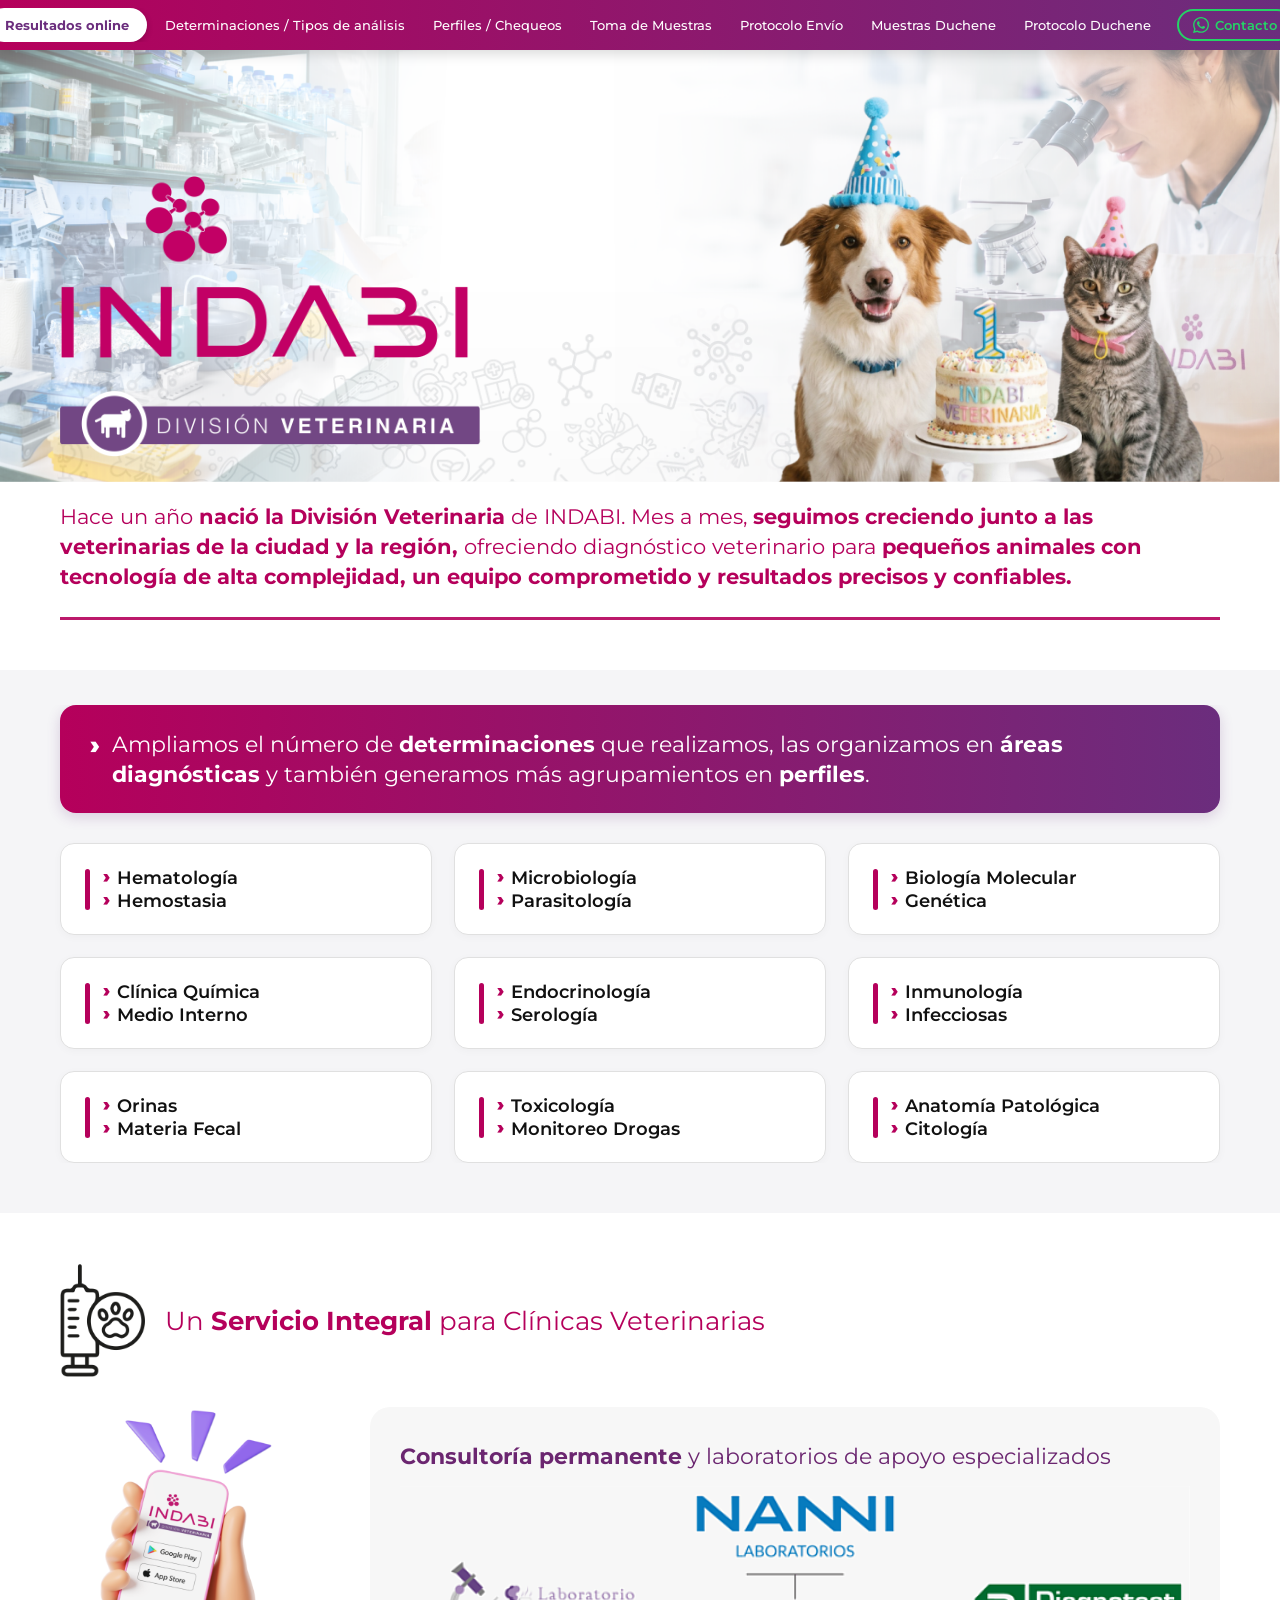
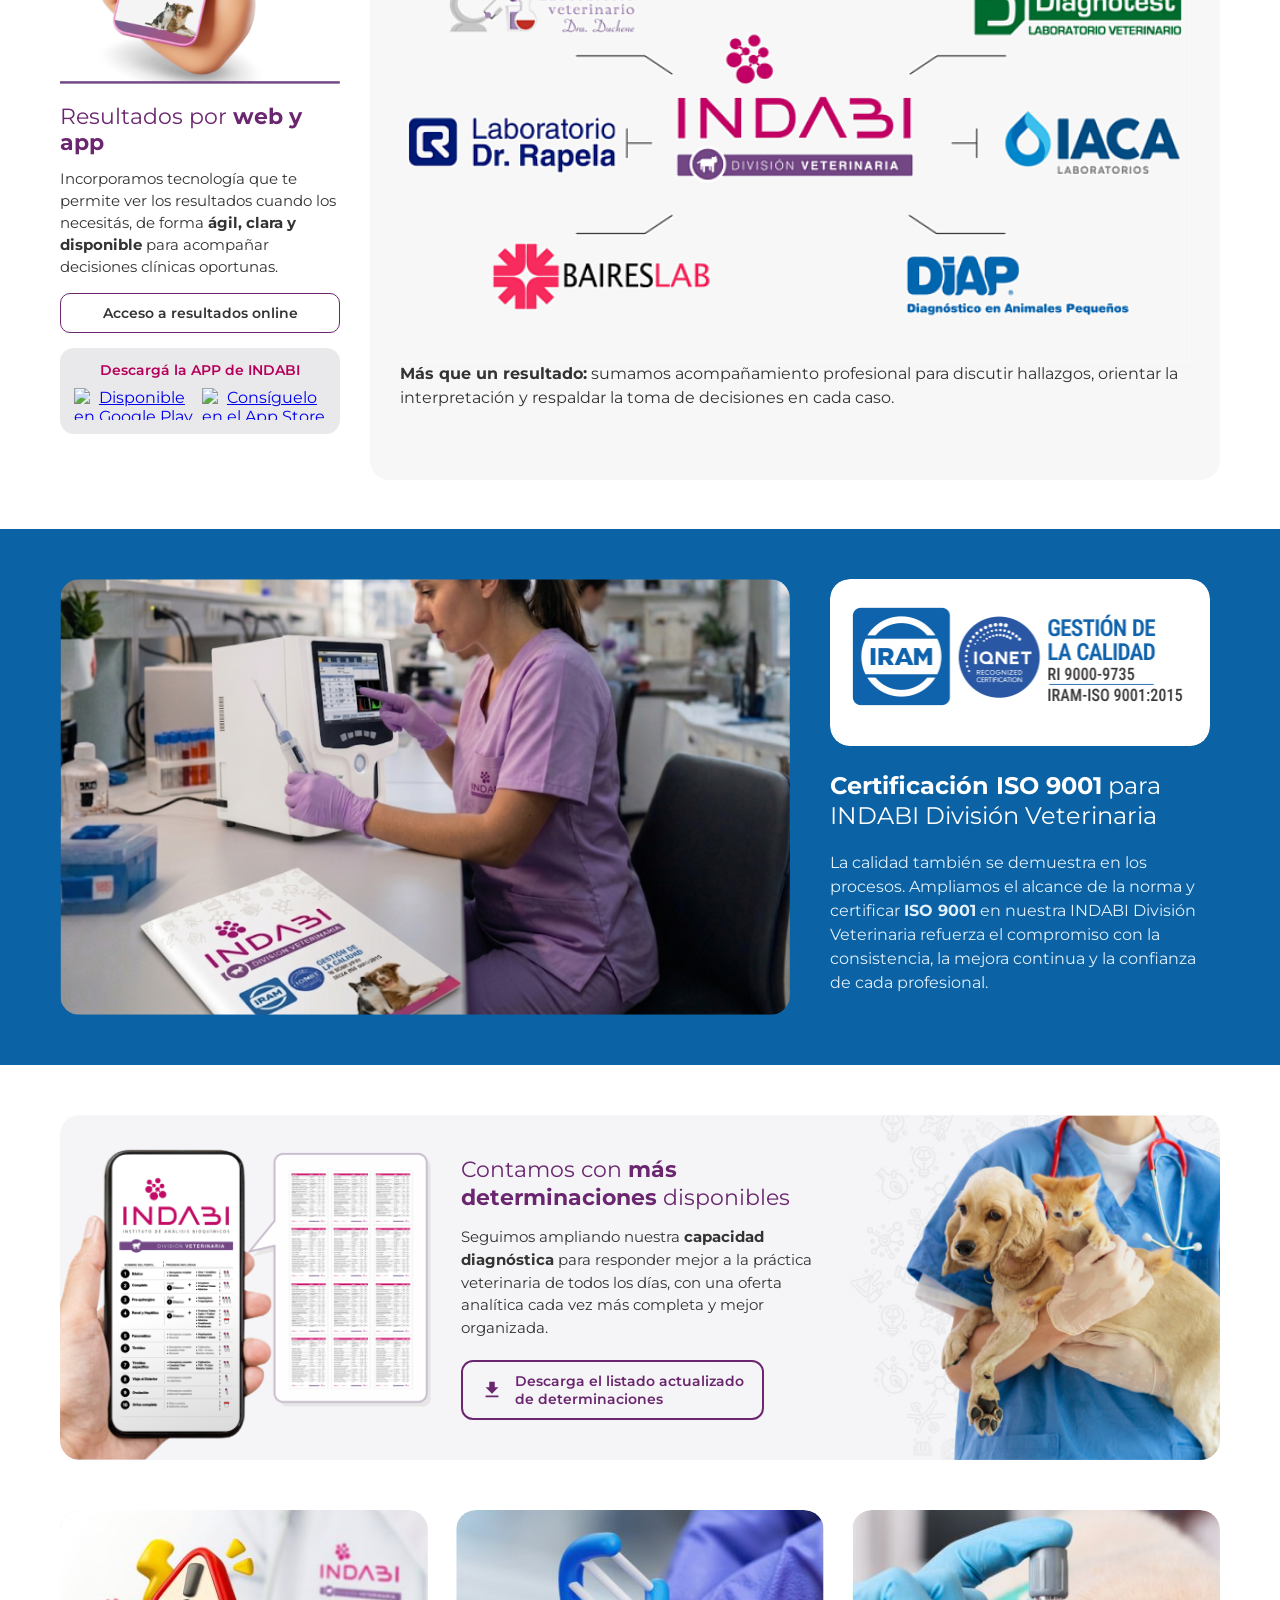
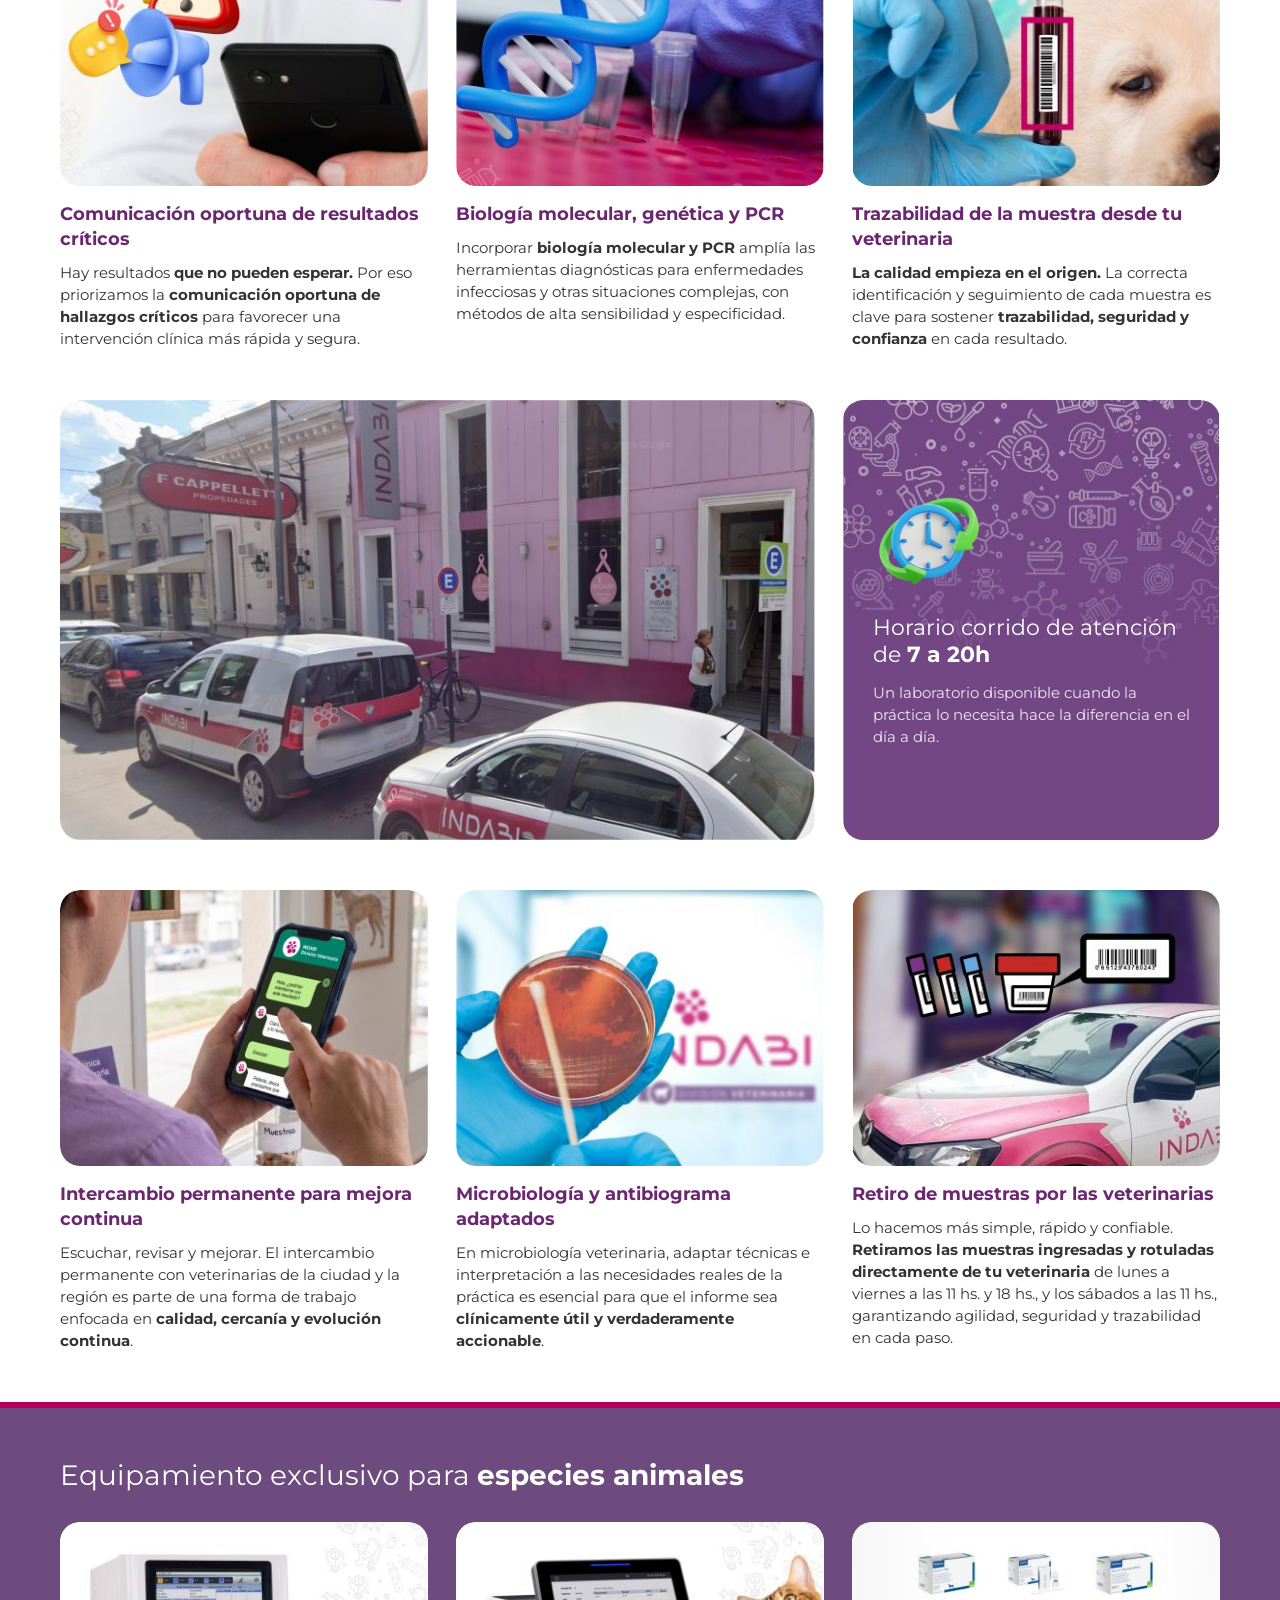
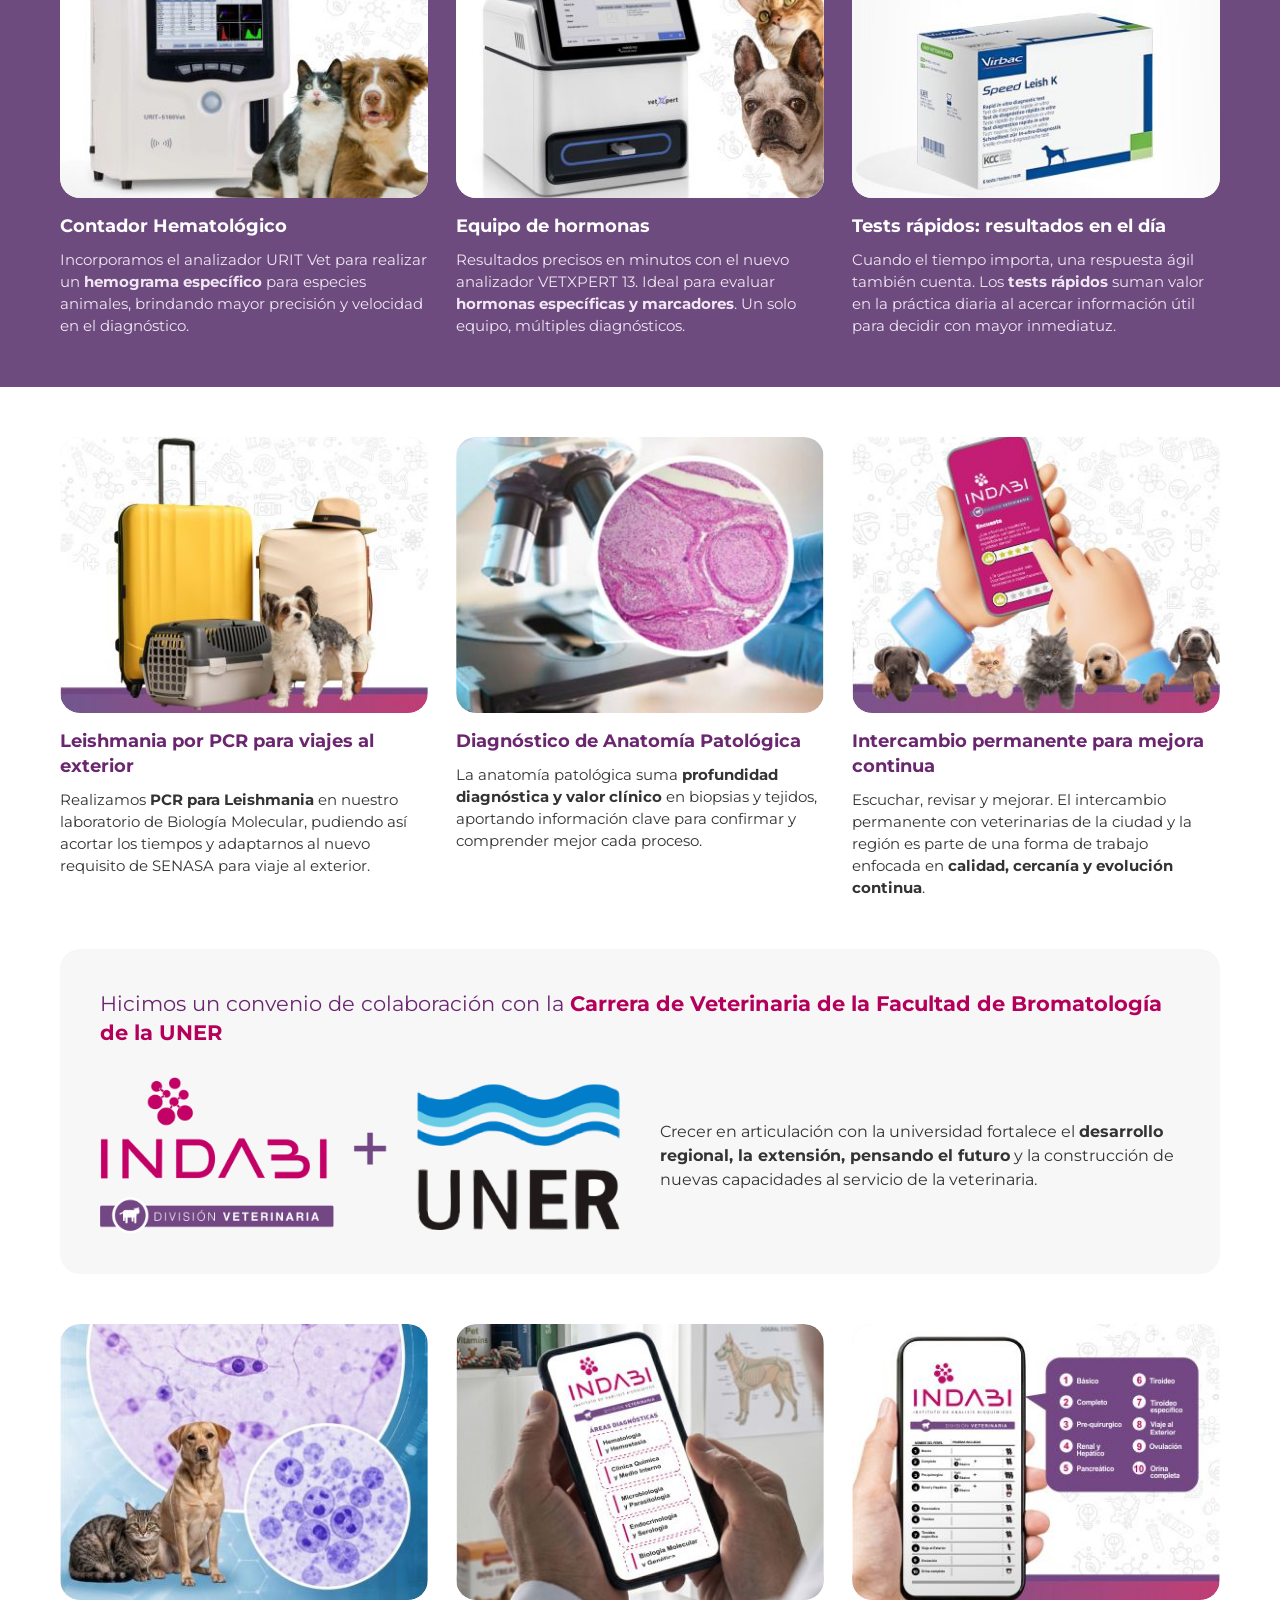
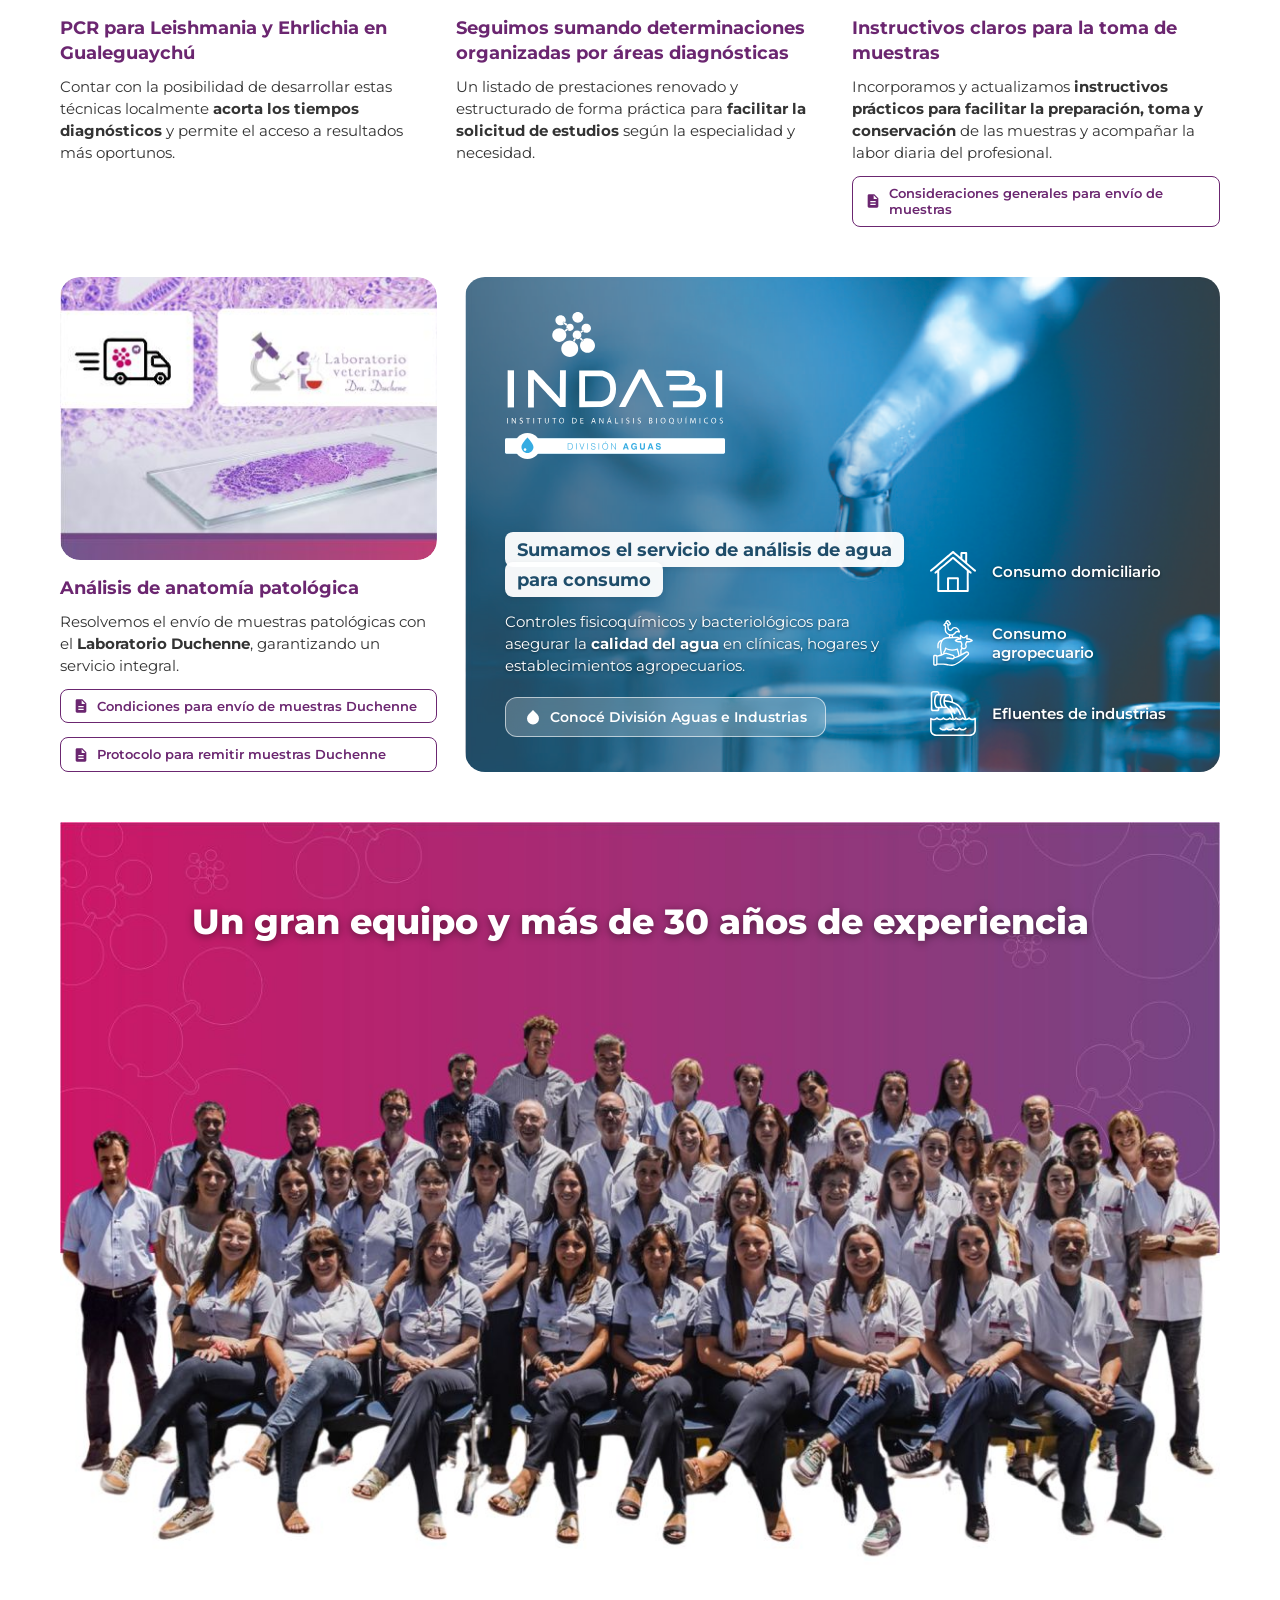
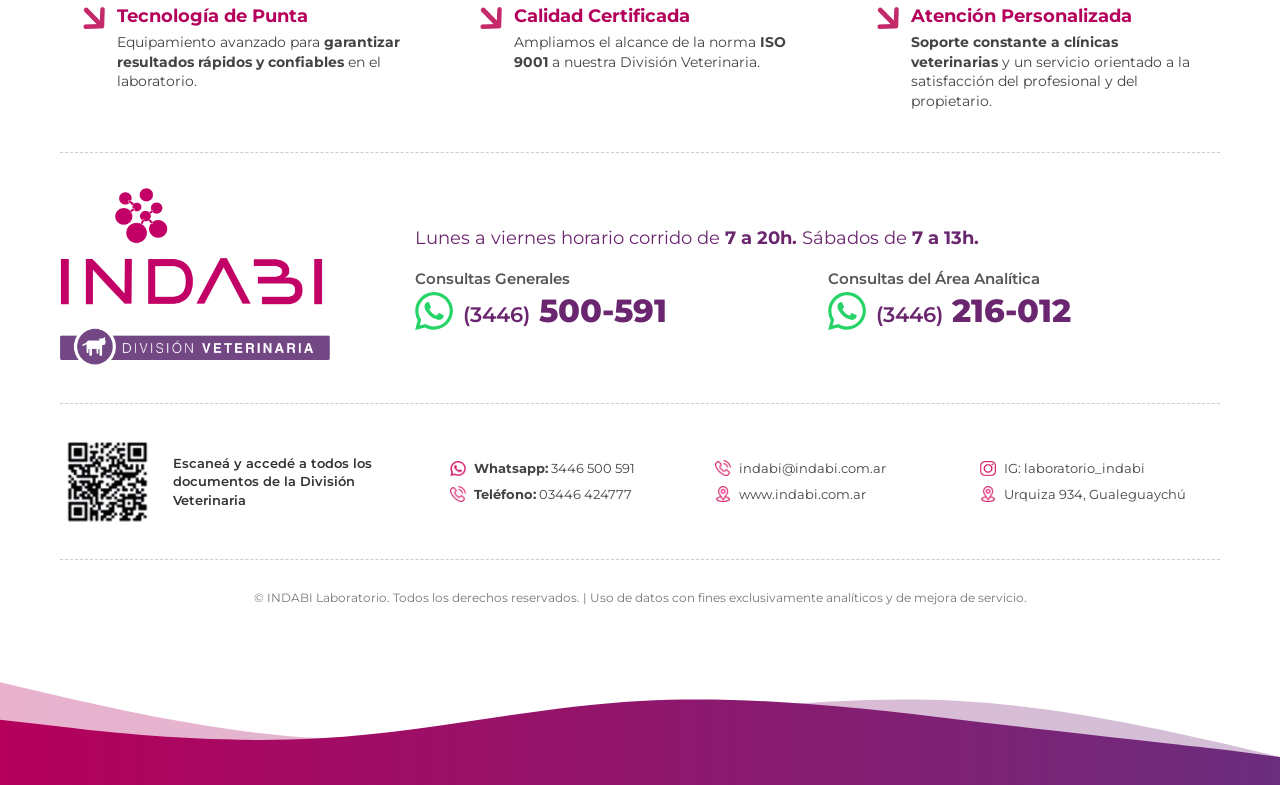
==== commit a6ff04be: "Limpieza y actualización de landing veterinaria" ====
--- a/index.html
+++ b/index.html
@@ -2,14 +2,14 @@
 <html lang="es">
 <head>
     <!-- Google tag (gtag.js) -->
-<script async src="https://www.googletagmanager.com/gtag/js?id=G-Y3KQQQHB9Z"></script>
-<script>
-  window.dataLayer = window.dataLayer || [];
-  function gtag(){dataLayer.push(arguments);}
-  gtag('js', new Date());
-
-  gtag('config', 'G-Y3KQQQHB9Z');
-</script>
+    <script async src="https://www.googletagmanager.com/gtag/js?id=G-Y3KQQQHB9Z"></script>
+    <script>
+      window.dataLayer = window.dataLayer || [];
+      function gtag(){dataLayer.push(arguments);}
+      gtag('js', new Date());
+
+      gtag('config', 'G-Y3KQQQHB9Z');
+    </script>
     <meta charset="UTF-8">
     <meta name="viewport" content="width=device-width, initial-scale=1.0">
     <meta http-equiv="X-UA-Compatible" content="IE=edge">
@@ -45,17 +45,10 @@
   <!-- MENÚ DE NAVEGACIÓN RESPONSIVE -->
   <nav class="navbar-indabi">
     <div class="container-1200 nav-container">
-      
-      <!-- Icono desplegable a la izquierda en mobile -->
-      <img src="img/icon-menu-desplegable.svg" alt="Menú" class="icono-nav-izquierda">
 
       <button class="hamburger" id="hamburger-btn" aria-label="Abrir menú" aria-expanded="false" aria-controls="nav-menu">
+        <img src="img/icon-menu-hamburger.svg" alt="Menú" class="icono-nav-menu">
         <span class="hamburger-label">MENÚ DESPLEGABLE</span>
-        <div class="hamburger-bars">
-          <span></span>
-          <span></span>
-          <span></span>
-        </div>
       </button>
 
       <ul class="nav-menu" id="nav-menu">
@@ -66,37 +59,37 @@
         </li>
         <li>
           <a href="https://drive.google.com/file/d/18u2f8UhVDl7lJGvGWsh6wVcKcOpRw-5o/view?usp=sharing" target="_blank" rel="noopener noreferrer">
-            <svg class="nav-icon-download" viewBox="0 0 24 24"><path fill="currentColor" d="M8.59 16.59L13.17 12 8.59 7.41 10 6l6 6-6 6-1.41-1.41z"/></svg>
-            <span>Determinaciones</span>
+            <svg class="nav-icon-arrow" viewBox="0 0 24 24"><path fill="currentColor" d="M8.59 16.59L13.17 12 8.59 7.41 10 6l6 6-6 6-1.41-1.41z"/></svg>
+            <span>Determinaciones / Tipos de análisis</span>
           </a>
         </li>
         <li>
           <a href="https://drive.google.com/file/d/1_VvMSSK98ax8zyy7nEI2j9gspe91o88e/view?usp=drive_link" target="_blank" rel="noopener noreferrer">
-            <svg class="nav-icon-download" viewBox="0 0 24 24"><path fill="currentColor" d="M8.59 16.59L13.17 12 8.59 7.41 10 6l6 6-6 6-1.41-1.41z"/></svg>
-            <span>Perfiles</span>
+            <svg class="nav-icon-arrow" viewBox="0 0 24 24"><path fill="currentColor" d="M8.59 16.59L13.17 12 8.59 7.41 10 6l6 6-6 6-1.41-1.41z"/></svg>
+            <span>Perfiles / Chequeos</span>
           </a>
         </li>
         <li>
           <a href="https://drive.google.com/file/d/1q-WfrkDrpGtywePKxyUpV2W57Q6QLNxW/view?usp=sharing" target="_blank" rel="noopener noreferrer">
-            <svg class="nav-icon-download" viewBox="0 0 24 24"><path fill="currentColor" d="M8.59 16.59L13.17 12 8.59 7.41 10 6l6 6-6 6-1.41-1.41z"/></svg>
+            <svg class="nav-icon-arrow" viewBox="0 0 24 24"><path fill="currentColor" d="M8.59 16.59L13.17 12 8.59 7.41 10 6l6 6-6 6-1.41-1.41z"/></svg>
             <span>Toma de Muestras</span>
           </a>
         </li>
         <li>
           <a href="https://drive.google.com/file/d/1vx-gJ81zNkC73g_vnNNEk1bEYrdCTjo5/view?usp=sharing" target="_blank" rel="noopener noreferrer">
-            <svg class="nav-icon-download" viewBox="0 0 24 24"><path fill="currentColor" d="M8.59 16.59L13.17 12 8.59 7.41 10 6l6 6-6 6-1.41-1.41z"/></svg>
+            <svg class="nav-icon-arrow" viewBox="0 0 24 24"><path fill="currentColor" d="M8.59 16.59L13.17 12 8.59 7.41 10 6l6 6-6 6-1.41-1.41z"/></svg>
             <span>Protocolo Envío</span>
           </a>
         </li>
         <li>
           <a href="https://drive.google.com/file/d/1OksMJKc54jAxmpWhZER-Qbl6w86fKIyv/view?usp=drive_link" target="_blank" rel="noopener noreferrer">
-            <svg class="nav-icon-download" viewBox="0 0 24 24"><path fill="currentColor" d="M8.59 16.59L13.17 12 8.59 7.41 10 6l6 6-6 6-1.41-1.41z"/></svg>
+            <svg class="nav-icon-arrow" viewBox="0 0 24 24"><path fill="currentColor" d="M8.59 16.59L13.17 12 8.59 7.41 10 6l6 6-6 6-1.41-1.41z"/></svg>
             <span>Muestras Duchene</span>
           </a>
         </li>
         <li>
           <a href="https://drive.google.com/file/d/1SvQ2b8V3gFN32kT55Cwy7vXK1cxahmrr/view?usp=sharing" target="_blank" rel="noopener noreferrer">
-            <svg class="nav-icon-download" viewBox="0 0 24 24"><path fill="currentColor" d="M8.59 16.59L13.17 12 8.59 7.41 10 6l6 6-6 6-1.41-1.41z"/></svg>
+            <svg class="nav-icon-arrow" viewBox="0 0 24 24"><path fill="currentColor" d="M8.59 16.59L13.17 12 8.59 7.41 10 6l6 6-6 6-1.41-1.41z"/></svg>
             <span>Protocolo Duchene</span>
           </a>
         </li>
@@ -114,19 +107,16 @@
 
     <!-- BLOQUE 1: HEADER / PORTADA -->
     <header class="hero-header">
-        <!-- Imágenes de fondo laterales para Desktop -->
-        <img src="img/img-hero-izq.png" alt="" class="hero-bg-img hero-bg-izq">
-        <img src="img/img-hero-der.png" alt="" class="hero-bg-img hero-bg-der">
-
-        <!-- Imagen de fondo suspendida para Mobile -->
-        <img src="img/img_hero_mobil.png" alt="" class="hero-bg-mobile">
+        <img src="img/hero-bg-left.png" alt="" class="hero-bg-img hero-bg-izq">
+        <img src="img/hero-bg-right.png" alt="" class="hero-bg-img hero-bg-der">
+        <img src="img/hero-bg-mobile.png" alt="" class="hero-bg-mobile">
 
         <div class="container-1200 header-grid">
             <div class="logo-box">
                 <img src="img/logo-indabi-veterinaria.png" alt="INDABI División Veterinaria" class="logo-img">
             </div>
             <div class="mascotas-box">
-                <img src="img/mascotas-cumple.png" alt="Mascotas de Aniversario" class="mascotas-img">
+                <img src="img/hero-mascotas-aniversario.png" alt="Mascotas de Aniversario" class="mascotas-img">
             </div>
         </div>
     </header>
@@ -168,14 +158,14 @@
     <section class="seccion-consultoria reveal-on-scroll">
         <div class="container-1200">
             <div class="header-seccion">
-                <img loading="lazy" src="img/icono-jeringa.png" alt="Icono Servicio" class="icono-servicio">
+                <img loading="lazy" src="img/icon-jeringa.png" alt="Icono Servicio" class="icono-servicio">
                 <h2>Un <strong>Servicio Integral</strong> para Clínicas Veterinarias</h2>
             </div>
 
             <div class="grilla-consultoria">
                 <div class="col-app">
                     <div class="box-mano-celular">
-                        <img loading="lazy" src="img/mano-celular-app.png" alt="Resultados por web y app" class="img-mano-celular">
+                        <img loading="lazy" src="img/app-resultados-mobile.png" alt="Resultados por web y app" class="img-mano-celular">
                     </div>
                     <div class="texto-app">
                         <h3>Resultados por <strong>web y app</strong></h3>
@@ -203,7 +193,7 @@
                     <div class="box-consultoria">
                         <h3 class="titulo-consultoria-mobile"><strong>Consultoría permanente</strong> y laboratorios de apoyo especializados</h3>
                         <div class="box-red-labs">
-                            <img loading="lazy" src="img/mapa-red-laboratorios2.png" alt="Red de Laboratorios" class="img-red-labs">
+                            <img loading="lazy" src="img/mapa-red-laboratorios.png" alt="Red de Laboratorios" class="img-red-labs">
                         </div>
                         <p><strong>Más que un resultado:</strong> sumamos acompañamiento profesional para discutir hallazgos, orientar la interpretación y respaldar la toma de decisiones en cada caso.</p>
                     </div>
@@ -218,12 +208,12 @@
     <section class="seccion-certificacion reveal-on-scroll">
         <div class="container-1200 grilla-certificacion">
             <div class="col-foto-lab">
-                <img loading="lazy" src="img/foto-laboratorio-iram.png" alt="Laboratorio INDABI División Veterinaria" class="img-foto-lab">
+                <img loading="lazy" src="img/certificacion-laboratorio-iram.png" alt="Laboratorio INDABI División Veterinaria" class="img-foto-lab">
             </div>
 
             <div class="col-info-iso">
                 <div class="sello-iram-box">
-                    <img loading="lazy" src="img/sello-iram.png" alt="Certificación ISO 9001 IRAM IQNET" class="img-sello-iram">
+                    <img loading="lazy" src="img/sello-certificacion-iram-iso9001.png" alt="Certificación ISO 9001 IRAM IQNET" class="img-sello-iram">
                 </div>
                 <h2><strong>Certificación ISO 9001</strong> para INDABI División Veterinaria</h2>
                 <p>La calidad también se demuestra en los procesos. Ampliamos el alcance de la norma y certificar <strong>ISO 9001</strong> en nuestra INDABI División Veterinaria refuerza el compromiso con la consistencia, la mejora continua y la confianza de cada profesional.</p>
@@ -238,7 +228,7 @@
         <div class="container-1200">
             <div class="card-determinaciones">
                 <div class="col-celular-planilla">
-                    <img loading="lazy" src="img/celular-planilla.png" alt="App INDABI y determinaciones" class="img-celular-planilla">
+                    <img loading="lazy" src="img/app-planilla-determinaciones.png" alt="App INDABI y determinaciones" class="img-celular-planilla">
                 </div>
 
                 <div class="col-texto-determinaciones">
@@ -254,7 +244,7 @@
                 </div>
 
                 <div class="col-veterinaria-foto">
-                    <img loading="lazy" src="img/veterinaria-fondo.png" alt="Atención Veterinaria INDABI" class="img-veterinaria-foto">
+                    <img loading="lazy" src="img/atencion-veterinaria-bg.png" alt="Atención Veterinaria INDABI" class="img-veterinaria-foto">
                 </div>
             </div>
         </div>
@@ -268,7 +258,7 @@
             <div class="indabi-grid-container">
                 <article class="indabi-card reveal-on-scroll">
                     <div class="card-image">
-                        <img loading="lazy" src="img/5-comunicacion.jpg" alt="Comunicación oportuna de resultados críticos">
+                        <img loading="lazy" src="img/card-resultados-criticos.jpg" alt="Comunicación oportuna de resultados críticos">
                     </div>
                     <div class="card-content">
                         <h3 class="card-title">Comunicación oportuna de resultados críticos</h3>
@@ -280,7 +270,7 @@
 
                 <article class="indabi-card reveal-on-scroll">
                     <div class="card-image">
-                        <img loading="lazy" src="img/6-biologia.jpg" alt="Biología molecular, genética y PCR">
+                        <img loading="lazy" src="img/card-biologia-molecular-pcr.jpg" alt="Biología molecular, genética y PCR">
                     </div>
                     <div class="card-content">
                         <h3 class="card-title">Biología molecular, genética y PCR</h3>
@@ -292,7 +282,7 @@
 
                 <article class="indabi-card reveal-on-scroll">
                     <div class="card-image">
-                        <img loading="lazy" src="img/7-trazabilidad.jpg" alt="Trazabilidad de la muestra desde tu veterinaria">
+                        <img loading="lazy" src="img/card-trazabilidad-muestra.jpg" alt="Trazabilidad de la muestra desde tu veterinaria">
                     </div>
                     <div class="card-content">
                         <h3 class="card-title">Trazabilidad de la muestra desde tu veterinaria</h3>
@@ -312,12 +302,12 @@
         <div class="container-1200">
             <div class="grilla-horario">
                 <div class="col-horario-foto">
-                    <img loading="lazy" src="img/8-horario-img-izq.jpg" alt="Fachada INDABI" class="img-horario-izq">
-                </div>
-
-                <div class="col-horario-card" style="background-image: url('img/8-horario-img-der-violeta.jpg');">
+                    <img loading="lazy" src="img/horario-fachada-laboratorio.jpg" alt="Fachada INDABI" class="img-horario-izq">
+                </div>
+
+                <div class="col-horario-card" style="background-image: url('img/horario-bg-card.jpg');">
                     <div class="horario-icono-box">
-                        <img loading="lazy" src="img/8-horario-img-der-icono.png" alt="Horario de atención" class="img-horario-icono">
+                        <img loading="lazy" src="img/icon-clock-horario.png" alt="Horario de atención" class="img-horario-icono">
                     </div>
                     <div class="horario-texto-box">
                         <h2>Horario corrido de atención de <strong>7 a 20h</strong></h2>
@@ -336,7 +326,7 @@
             <div class="indabi-grid-container">
                 <article class="indabi-card reveal-on-scroll">
                     <div class="card-image">
-                        <img loading="lazy" src="img/13-intercambiopermanente.jpg" alt="Intercambio permanente para mejora continua">
+                        <img loading="lazy" src="img/card-mejora-continua.jpg" alt="Intercambio permanente para mejora continua">
                     </div>
                     <div class="card-content">
                         <h3 class="card-title">Intercambio permanente para mejora continua</h3>
@@ -348,7 +338,7 @@
 
                 <article class="indabi-card reveal-on-scroll">
                     <div class="card-image">
-                        <img loading="lazy" src="img/14-microbiologia.jpg" alt="Microbiología y antibiograma adaptados a la veterinaria">
+                        <img loading="lazy" src="img/card-microbiologia-antibiograma.jpg" alt="Microbiología y antibiograma adaptados a la veterinaria">
                     </div>
                     <div class="card-content">
                         <h3 class="card-title">Microbiología y antibiograma adaptados</h3>
@@ -360,7 +350,7 @@
 
                 <article class="indabi-card reveal-on-scroll">
                     <div class="card-image">
-                        <img loading="lazy" src="img/11-retirodemuestras.jpg" alt="Retiro de muestras por las veterinarias">
+                        <img loading="lazy" src="img/card-retiro-muestras.jpg" alt="Retiro de muestras por las veterinarias">
                     </div>
                     <div class="card-content">
                         <h3 class="card-title">Retiro de muestras por las veterinarias</h3>
@@ -381,7 +371,7 @@
             <div class="indabi-grid-container">
                 <article class="indabi-card tarjeta-equipo reveal-on-scroll">
                     <div class="card-image">
-                        <img loading="lazy" src="img/vet-contador-hematologico.jpg" alt="Contador Hematológico URIT Vet">
+                        <img loading="lazy" src="img/equipo-contador-hematologico-urit.jpg" alt="Contador Hematológico URIT Vet">
                     </div>
                     <div class="card-content inner-box-violeta">
                         <h3 class="card-title texto-blanco">Contador Hematológico</h3>
@@ -393,7 +383,7 @@
 
                 <article class="indabi-card tarjeta-equipo reveal-on-scroll">
                     <div class="card-image">
-                        <img loading="lazy" src="img/vet-hormonas.jpg" alt="Equipo de hormonas VETXPERT 13">
+                        <img loading="lazy" src="img/equipo-hormonas-vetxpert.jpg" alt="Equipo de hormonas VETXPERT 13">
                     </div>
                     <div class="card-content inner-box-violeta">
                         <h3 class="card-title texto-blanco">Equipo de hormonas</h3>
@@ -405,7 +395,7 @@
 
                 <article class="indabi-card tarjeta-equipo reveal-on-scroll">
                     <div class="card-image">
-                        <img loading="lazy" src="img/vet-virbac.jpg" alt="Tests rápidos de Virbac">
+                        <img loading="lazy" src="img/equipo-tests-rapidos-virbac.jpg" alt="Tests rápidos de Virbac">
                     </div>
                     <div class="card-content inner-box-violeta">
                         <h3 class="card-title texto-blanco">Tests rápidos: resultados en el día</h3>
@@ -426,7 +416,7 @@
             <div class="indabi-grid-container">
                 <article class="indabi-card reveal-on-scroll">
                     <div class="card-image">
-                        <img loading="lazy" src="img/16.jpg" alt="Leishmania por PCR para viajes a exterior">
+                        <img loading="lazy" src="img/card-pcr-leishmania-viajes.jpg" alt="Leishmania por PCR para viajes a exterior">
                     </div>
                     <div class="card-content">
                         <h3 class="card-title">Leishmania por PCR para viajes al exterior</h3>
@@ -438,7 +428,7 @@
 
                 <article class="indabi-card reveal-on-scroll">
                     <div class="card-image">
-                        <img loading="lazy" src="img/17.jpg" alt="Diagnóstico de Anatomía Patológica">
+                        <img loading="lazy" src="img/card-anatomia-patologica.jpg" alt="Diagnóstico de Anatomía Patológica">
                     </div>
                     <div class="card-content">
                         <h3 class="card-title">Diagnóstico de Anatomía Patológica</h3>
@@ -450,7 +440,7 @@
 
                 <article class="indabi-card reveal-on-scroll">
                     <div class="card-image">
-                        <img loading="lazy" src="img/18.jpg" alt="Intercambio permanente para mejora continua">
+                        <img loading="lazy" src="img/card-intercambio-profesional.jpg" alt="Intercambio permanente para mejora continua">
                     </div>
                     <div class="card-content">
                         <h3 class="card-title">Intercambio permanente para mejora continua</h3>
@@ -476,7 +466,7 @@
 
                 <div class="convenio-grid">
                     <div class="convenio-image">
-                        <img loading="lazy" src="img/22-indabi-uner.png" alt="INDABI División Veterinaria + UNER">
+                        <img loading="lazy" src="img/convenio-uner-veterinaria.png" alt="INDABI División Veterinaria + UNER">
                     </div>
                     <div class="convenio-text">
                         <p>
@@ -495,10 +485,9 @@
         <div class="container-1200">
             <div class="indabi-grid-container">
                 
-                <!-- TARJETA 20 -->
-                <article class="indabi-card reveal-on-scroll">
-                    <div class="card-image">
-                        <img loading="lazy" src="img/pcr_leishmania_ehrlichia.jpg" alt="Leishmania y Ehrlichia">
+                <article class="indabi-card reveal-on-scroll">
+                    <div class="card-image">
+                        <img loading="lazy" src="img/card-pcr-leishmania-ehrlichia.jpg" alt="Leishmania y Ehrlichia">
                     </div>
                     <div class="card-content">
                         <h3 class="card-title">PCR para Leishmania y Ehrlichia en Gualeguaychú</h3>
@@ -508,10 +497,9 @@
                     </div>
                 </article>
 
-                <!-- TARJETA 21 -->
-                <article class="indabi-card reveal-on-scroll">
-                    <div class="card-image">
-                        <img loading="lazy" src="img/21-areas-diagnosticas.jpg" alt="Determinaciones organizadas por áreas diagnósticas">
+                <article class="indabi-card reveal-on-scroll">
+                    <div class="card-image">
+                        <img loading="lazy" src="img/card-areas-diagnosticas.jpg" alt="Determinaciones organizadas por áreas diagnósticas">
                     </div>
                     <div class="card-content">
                         <h3 class="card-title">Seguimos sumando determinaciones organizadas por áreas diagnósticas</h3>
@@ -521,10 +509,9 @@
                     </div>
                 </article>
 
-                <!-- TARJETA 23 -->
-                <article class="indabi-card reveal-on-scroll">
-                    <div class="card-image">
-                        <img loading="lazy" src="img/20-determinaciones.jpg" alt="Instructivos para la toma de muestras">
+                <article class="indabi-card reveal-on-scroll">
+                    <div class="card-image">
+                        <img loading="lazy" src="img/card-instructivos-toma-muestras.jpg" alt="Instructivos para la toma de muestras">
                     </div>
                     <div class="card-content">
                         <h3 class="card-title">Instructivos claros para la toma de muestras</h3>
@@ -549,10 +536,9 @@
         <div class="container-1200">
             <div class="indabi-grid-container grid-aguas-layout">
                 
-                <!-- TARJETA DUCHENNE -->
                 <article class="indabi-card">
                     <div class="card-image">
-                        <img loading="lazy" src="img/duchene_envio_muestras_patologicas.jpg" alt="Análisis de anatomía patológica Duchenne">
+                        <img loading="lazy" src="img/card-duchenne-muestras-patologicas.jpg" alt="Análisis de anatomía patológica Duchenne">
                     </div>
                     <div class="card-content">
                         <h3 class="card-title">Análisis de anatomía patológica</h3>
@@ -572,18 +558,16 @@
                     </div>
                 </article>
 
-                <!-- TARJETA DOBLE DE AGUAS -->
                 <article class="indabi-card tarjeta-doble-aguas">
-                    <div class="aguas-card-wrapper" style="background-image: url('img/21-analisis-de-agua2.jpg');">
+                    <div class="aguas-card-wrapper" style="background-image: url('img/card-analisis-agua-bg.jpg');">
                         
-                        <!-- BANDITA MOBILE -->
                         <div class="logo-bandita-mobile">
-                            <img src="img/indabi-aguas-logo2.svg" alt="INDABI División Aguas Bandita" class="img-bandita-svg">
+                            <img src="img/logo-indabi-aguas-banda.svg" alt="INDABI División Aguas Bandita" class="img-bandita-svg">
                         </div>
 
                         <div class="aguas-col-left">
                             <div class="aguas-logo-box">
-                                <img src="img/indabi-aguas-logo1.svg" alt="INDABI División Aguas e Industria" class="img-logo-aguas-grande">
+                                <img src="img/logo-indabi-aguas-main.svg" alt="INDABI División Aguas e Industria" class="img-logo-aguas-grande">
                             </div>
 
                             <div class="box-pastilla-wrapper">
@@ -598,15 +582,15 @@
 
                             <div class="aguas-iconos-mobile">
                                 <div class="pilar-agua-item">
-                                    <img src="img/aguaicon-1.svg" alt="Consumo domiciliario" class="icono-svg-agua">
+                                    <img src="img/icon-agua-consumo-domiciliario.svg" alt="Consumo domiciliario" class="icono-svg-agua">
                                     <span>Consumo domiciliario</span>
                                 </div>
                                 <div class="pilar-agua-item">
-                                    <img src="img/aguaicon-2.svg" alt="Consumo agropecuario" class="icono-svg-agua">
+                                    <img src="img/icon-agua-consumo-agropecuario.svg" alt="Consumo agropecuario" class="icono-svg-agua">
                                     <span>Consumo agropecuario</span>
                                 </div>
                                 <div class="pilar-agua-item">
-                                    <img src="img/aguaicon-3.svg" alt="Efluentes de industrias" class="icono-svg-agua">
+                                    <img src="img/icon-agua-efluentes-industriales.svg" alt="Efluentes de industrias" class="icono-svg-agua">
                                     <span>Efluentes de industrias</span>
                                 </div>
                             </div>
@@ -621,15 +605,15 @@
 
                         <div class="aguas-col-right-iconos">
                             <div class="pilar-agua-item-desktop">
-                                <img src="img/aguaicon-1.svg" alt="Consumo domiciliario" class="icono-svg-agua-grande">
+                                <img src="img/icon-agua-consumo-domiciliario.svg" alt="Consumo domiciliario" class="icono-svg-agua-grande">
                                 <span>Consumo domiciliario</span>
                             </div>
                             <div class="pilar-agua-item-desktop">
-                                <img src="img/aguaicon-2.svg" alt="Consumo agropecuario" class="icono-svg-agua-grande">
+                                <img src="img/icon-agua-consumo-agropecuario.svg" alt="Consumo agropecuario" class="icono-svg-agua-grande">
                                 <span>Consumo agropecuario</span>
                             </div>
                             <div class="pilar-agua-item-desktop">
-                                <img src="img/aguaicon-3.svg" alt="Efluentes de industrias" class="icono-svg-agua-grande">
+                                <img src="img/icon-agua-efluentes-industriales.svg" alt="Efluentes de industrias" class="icono-svg-agua-grande">
                                 <span>Efluentes de industrias</span>
                             </div>
                         </div>
@@ -648,13 +632,13 @@
             <h2 class="footer-hero-title">
               Un gran equipo y más de 30 años de experiencia
             </h2>
-            <img loading="lazy" src="img/footer_porqueindabi2.jpg" alt="Equipo de INDABI Veterinaria" class="footer-hero-img" />
+            <img loading="lazy" src="img/footer-equipo-indabi.jpg" alt="Equipo de INDABI Veterinaria" class="footer-hero-img" />
         </div>
       </div>
 
       <div class="footer-pilares-grid">
         <div class="pilar-item">
-          <img loading="lazy" src="img/indabi-flecha.png" alt="Flecha" class="pilar-flecha" />
+          <img loading="lazy" src="img/icon-flecha-bullet.png" alt="Flecha" class="pilar-flecha" />
           <div class="pilar-contenido">
             <h3>Tecnología de Punta</h3>
             <p>Equipamiento avanzado para <strong>garantizar resultados rápidos y confiables</strong> en el laboratorio.</p>
@@ -662,7 +646,7 @@
         </div>
 
         <div class="pilar-item">
-          <img loading="lazy" src="img/indabi-flecha.png" alt="Flecha" class="pilar-flecha" />
+          <img loading="lazy" src="img/icon-flecha-bullet.png" alt="Flecha" class="pilar-flecha" />
           <div class="pilar-contenido">
             <h3>Calidad Certificada</h3>
             <p>Ampliamos el alcance de la norma <strong>ISO 9001</strong> a nuestra División Veterinaria.</p>
@@ -670,7 +654,7 @@
         </div>
 
         <div class="pilar-item">
-          <img loading="lazy" src="img/indabi-flecha.png" alt="Flecha" class="pilar-flecha" />
+          <img loading="lazy" src="img/icon-flecha-bullet.png" alt="Flecha" class="pilar-flecha" />
           <div class="pilar-contenido">
             <h3>Atención Personalizada</h3>
             <p><strong>Soporte constante a clínicas veterinarias</strong> y un servicio orientado a la satisfacción del profesional y del propietario.</p>
@@ -715,7 +699,7 @@
       <div class="container-1200 footer-bottom-wrapper">
         <div class="footer-bottom-row">
           <div class="qr-simple-block">
-            <img loading="lazy" src="img/footer-indabi-qr.png" alt="Código QR INDABI" class="qr-img" />
+            <img loading="lazy" src="img/qr-documentos-veterinaria.png" alt="Código QR INDABI" class="qr-img" />
             <div class="qr-text-simple">
               Escaneá y accedé a todos los documentos de la División Veterinaria
             </div>
@@ -724,37 +708,41 @@
           <div class="footer-contact-cols3">
             <div class="contact-col">
               <div class="contact-item">
-                <img loading="lazy" src="img/indabi-flecha.png" alt="Flecha" class="contact-icon-flecha" />
+                <img loading="lazy" src="img/icon-whatsapp.png" alt="Whatsapp" class="contact-icon-flecha" />
                 <span><strong>Whatsapp:</strong> 3446 500 591</span>
               </div>
               <div class="contact-item">
-                <img loading="lazy" src="img/indabi-flecha.png" alt="Flecha" class="contact-icon-flecha" />
+                <img loading="lazy" src="img/icon-telefono.png" alt="Teléfono" class="contact-icon-flecha" />
                 <span><strong>Teléfono:</strong> 03446 424777</span>
               </div>
             </div>
 
             <div class="contact-col">
               <div class="contact-item">
-                <img loading="lazy" src="img/indabi-flecha.png" alt="Flecha" class="contact-icon-flecha" />
+                <img loading="lazy" src="img/icon-telefono.png" alt="Email" class="contact-icon-flecha" />
                 <a href="mailto:indabi@indabi.com.ar">indabi@indabi.com.ar</a>
               </div>
               <div class="contact-item">
-                <img loading="lazy" src="img/indabi-flecha.png" alt="Flecha" class="contact-icon-flecha" />
+                <img loading="lazy" src="img/icon-direccion.png" alt="Web" class="contact-icon-flecha" />
                 <a href="https://www.indabi.com.ar" target="_blank">www.indabi.com.ar</a>
               </div>
             </div>
 
             <div class="contact-col">
               <div class="contact-item">
-                <img loading="lazy" src="img/indabi-flecha.png" alt="Flecha" class="contact-icon-flecha" />
+                <img loading="lazy" src="img/icon-instagram.png" alt="Instagram" class="contact-icon-flecha" />
                 <a href="https://instagram.com/laboratorio_indabi" target="_blank">IG: laboratorio_indabi</a>
               </div>
               <div class="contact-item">
-                <img loading="lazy" src="img/indabi-flecha.png" alt="Flecha" class="contact-icon-flecha" />
+                <img loading="lazy" src="img/icon-direccion.png" alt="Ubicación" class="contact-icon-flecha" />
                 <span>Urquiza 934, Gualeguaychú</span>
               </div>
             </div>
           </div>
+        </div>
+
+        <div class="footer-legal-notice">
+            <p>© INDABI Laboratorio. Todos los derechos reservados. | Uso de datos con fines exclusivamente analíticos y de mejora de servicio.</p>
         </div>
       </div>
 
@@ -818,7 +806,6 @@
             }
         });
 
-        // Animación Reveal on Scroll ultra liviana
         var observerOptions = {
             threshold: 0.15,
             rootMargin: '0px 0px -50px 0px'
--- a/css/styles.css
+++ b/css/styles.css
@@ -1,11 +1,15 @@
-/* --- VARIABLES DE MARCA --- */
+/* --- VARIABLES DE MARCA CONSOLIDADAS --- */
 :root {
     --color-primario: #b5005b;
+    --color-primario-oscuro: #6b2670;
     --color-secundario: #6b2d7d;
     --color-menu-mobile: #582866;
     --color-whatsapp: #25d366;
+    --color-aguas: #0b62a4;
+    --color-aguas-fondo: #e0f0fc;
     --color-texto: #333333;
     --color-blanco: #ffffff;
+    --color-tarjeta-bg: #f5f5f7;
     --gradiente-marca: linear-gradient(90deg, var(--color-primario) 0%, var(--color-secundario) 100%);
     --fuente-principal: 'Montserrat', sans-serif;
 }
@@ -54,7 +58,7 @@
 
 /* --- BLOQUE 1: HEADER Y PORTADA --- */
 .hero-header {
-    background-image: url('../img/head_icons.png'), url('../img/head_gradiente.png');
+    background-image: url('../img/hero-bg-pattern-icons.png'), url('../img/hero-bg-gradient.png');
     background-position: center bottom, center top;
     background-repeat: no-repeat, repeat-x;
     background-size: contain, 100% 100%;
@@ -64,7 +68,6 @@
     overflow: hidden;
 }
 
-/* Imágenes laterales para Desktop */
 .hero-bg-img {
     position: absolute;
     bottom: 0;
@@ -86,7 +89,6 @@
     object-position: bottom right;
 }
 
-/* Imagen para Mobile (oculta en Desktop) */
 .hero-bg-mobile {
     display: none;
 }
@@ -136,10 +138,9 @@
     scroll-margin-top: 100px;
 }
 
-/* LÍNEA ÚNICA DE ANIVERSARIO */
 .linea-fina-1200 {
     border: none;
-    border-top: 3px solid #b5005b;
+    border-top: 3px solid var(--color-primario);
     margin: 25px auto 0 auto;
     width: 100%;
     max-width: 1200px;
@@ -155,7 +156,7 @@
     max-width: 1160px;
 }
 
-/* --- MENÚ DE NAVEGACIÓN --- */
+/* --- MENÚ DE NAVEGACIÓN DESKTOP Y CENTRADO FLEXIBLE --- */
 .navbar-indabi {
   position: fixed;
   top: 0;
@@ -170,33 +171,31 @@
 .nav-container {
   display: flex;
   align-items: center;
-  justify-content: space-between;
-  max-width: 1200px;
+  justify-content: center;
+  max-width: 1400px;
+  width: 100%;
   margin: 0 auto;
   padding: 0 20px;
   position: relative;
 }
 
-.icono-nav-izquierda {
-  display: none;
-}
-
 .nav-menu {
   display: flex;
   align-items: center;
+  justify-content: center;
   list-style: none;
   margin: 0;
   padding: 0;
-  gap: 10px;
+  gap: 8px;
   width: 100%;
 }
 
 .nav-menu li a {
   text-decoration: none;
-  color: #ffffff;
-  font-size: 0.85rem;
+  color: var(--color-blanco);
+  font-size: 0.82rem;
   font-weight: 500;
-  padding: 8px 12px;
+  padding: 8px 10px;
   border-radius: 6px;
   transition: all 0.2s ease;
   white-space: nowrap;
@@ -206,21 +205,21 @@
 
 .nav-menu li a:hover {
   background-color: rgba(255, 255, 255, 0.15);
-  color: #ffffff;
+  color: var(--color-blanco);
 }
 
 .nav-menu li a.btn-resultados {
-  background-color: #ffffff;
-  color: #6b357b;
+  background-color: var(--color-blanco);
+  color: var(--color-secundario);
   font-weight: 700;
   border-radius: 20px;
   padding: 7px 16px;
   box-shadow: 0 2px 6px rgba(0, 0, 0, 0.2);
-  border: 2px solid #ffffff;
+  border: 2px solid var(--color-blanco);
 }
 
 .nav-menu li.nav-right {
-  margin-left: auto;
+  margin-left: 8px;
 }
 
 .nav-menu li a.btn-whatsapp-nav {
@@ -228,7 +227,7 @@
   color: var(--color-whatsapp);
   font-weight: 600;
   border-radius: 20px;
-  padding: 6px 16px;
+  padding: 6px 14px;
   border: 2px solid var(--color-whatsapp);
   display: inline-flex;
   align-items: center;
@@ -238,7 +237,7 @@
 
 .nav-menu li a.btn-whatsapp-nav:hover {
   background-color: var(--color-whatsapp);
-  color: #ffffff;
+  color: var(--color-blanco);
   border-color: var(--color-whatsapp);
 }
 
@@ -248,7 +247,7 @@
   fill: currentColor;
 }
 
-.nav-icon-download {
+.nav-icon-arrow {
   display: none;
   width: 16px;
   height: 16px;
@@ -274,7 +273,7 @@
 
 /* --- BLOQUE 2: ÁREAS DE SERVICIO --- */
 .areas-servicio {
-    background-color: #f5f5f7;
+    background-color: var(--color-tarjeta-bg);
     border-top: none;
     padding: 35px 0 50px 0;
     width: 100%;
@@ -289,7 +288,7 @@
 }
 
 .titulo-areas-diagnosticas {
-    color: #ffffff;
+    color: var(--color-blanco);
     font-size: 1.35rem;
     font-weight: 400;
     line-height: 1.4;
@@ -303,14 +302,14 @@
     position: absolute;
     left: 0;
     top: -2px;
-    color: #ffffff;
+    color: var(--color-blanco);
     font-size: 1.6rem;
     font-weight: 900;
 }
 
 .titulo-areas-diagnosticas strong {
     font-weight: 700;
-    color: #ffffff;
+    color: var(--color-blanco);
 }
 
 .grilla-areas {
@@ -323,7 +322,7 @@
     border: 1px solid #e0e0e0;
     border-radius: 14px;
     padding: 20px 24px;
-    background-color: #ffffff;
+    background-color: var(--color-blanco);
     display: flex;
     align-items: center;
     min-height: 92px;
@@ -398,7 +397,7 @@
 }
 
 .header-seccion h2 {
-    color: #b4005b;
+    color: var(--color-primario);
     font-size: 1.65rem;
     font-weight: 400;
     line-height: 1.2;
@@ -433,7 +432,7 @@
 }
 
 .texto-app h3 {
-    color: #702570;
+    color: var(--color-primario-oscuro);
     font-size: 1.35rem;
     font-weight: 400;
     line-height: 1.2;
@@ -442,7 +441,7 @@
 
 .texto-app p {
     font-size: 0.95rem;
-    color: #333333;
+    color: var(--color-texto);
     line-height: 1.45;
     font-weight: 400;
     margin-bottom: 15px;
@@ -453,9 +452,9 @@
     width: 100%;
     text-align: center;
     padding: 10px 14px;
-    border: 1.5px solid #6b2670;
+    border: 1.5px solid var(--color-primario-oscuro);
     border-radius: 10px;
-    color: #333333;
+    color: var(--color-texto);
     font-weight: 600;
     font-size: 0.88rem;
     text-decoration: none;
@@ -464,8 +463,8 @@
 }
 
 .btn-acceso-online:hover {
-    background-color: #6b2670;
-    color: #ffffff;
+    background-color: var(--color-primario-oscuro);
+    color: var(--color-blanco);
 }
 
 .box-descarga-app {
@@ -510,7 +509,7 @@
 }
 
 .box-consultoria h3 {
-    color: #702570;
+    color: var(--color-primario-oscuro);
     font-size: 1.4rem;
     font-weight: 400;
     margin-bottom: 16px;
@@ -519,7 +518,7 @@
 
 .box-consultoria p {
     font-size: 1rem;
-    color: #333333;
+    color: var(--color-texto);
     line-height: 1.5;
     margin-bottom: 35px;
     font-weight: 400;
@@ -540,9 +539,9 @@
 /* --- BLOQUE 4: CERTIFICACIÓN ISO 9001 --- */
 .seccion-certificacion {
     width: 100%;
-    background-color: #0b62a4;
+    background-color: var(--color-aguas);
     padding: 50px 0;
-    color: #ffffff;
+    color: var(--color-blanco);
 }
 
 .grilla-certificacion {
@@ -592,20 +591,20 @@
     font-size: 1.5rem;
     font-weight: 400;
     line-height: 1.25;
-    color: #ffffff;
+    color: var(--color-blanco);
     margin-bottom: 20px;
 }
 
 .col-info-iso p {
     font-size: 1rem;
     line-height: 1.5;
-    color: #e0f0fc;
+    color: var(--color-aguas-fondo);
     font-weight: 400;
 }
 
 /* --- BLOQUE 5: DETERMINACIONES --- */
 .card-determinaciones {
-    background-color: #f5f5f7;
+    background-color: var(--color-tarjeta-bg);
     border-radius: 20px;
     display: flex;
     align-items: center;
@@ -633,7 +632,7 @@
 }
 
 .col-texto-determinaciones h2 {
-    color: #6b2670;
+    color: var(--color-primario-oscuro);
     font-size: 1.4rem;
     font-weight: 400;
     line-height: 1.25;
@@ -641,7 +640,7 @@
 }
 
 .col-texto-determinaciones p {
-    color: #333333;
+    color: var(--color-texto);
     font-size: 0.95rem;
     line-height: 1.5;
     font-weight: 400;
@@ -653,10 +652,10 @@
     gap: 12px;
     margin-top: 20px;
     padding: 10px 18px;
-    border: 2px solid #6b2670;
+    border: 2px solid var(--color-primario-oscuro);
     border-radius: 12px;
     text-decoration: none;
-    color: #6b2670;
+    color: var(--color-primario-oscuro);
     font-size: 0.9rem;
     font-weight: 600;
     line-height: 1.25;
@@ -664,8 +663,8 @@
 }
 
 .btn-descarga-link:hover {
-    background-color: #6b2670;
-    color: #ffffff;
+    background-color: var(--color-primario-oscuro);
+    color: var(--color-blanco);
 }
 
 .icono-download {
@@ -731,9 +730,8 @@
     transform: scale(1.03);
 }
 
-/* TITULOS DE TARJETAS EN BOLD UNIFICADOS */
 .card-title {
-    color: #6b2670;
+    color: var(--color-primario-oscuro);
     font-size: 1.15rem;
     font-weight: 700;
     line-height: 1.35;
@@ -741,7 +739,7 @@
 }
 
 .card-text {
-    color: #333333;
+    color: var(--color-texto);
     font-size: 0.92rem;
     line-height: 1.5;
     font-weight: 400;
@@ -753,15 +751,15 @@
     gap: 8px;
     margin-top: 12px;
     padding: 8px 12px;
-    border: 1.5px solid #6b2670;
+    border: 1.5px solid var(--color-primario-oscuro);
     border-radius: 8px;
-    color: #6b2670;
+    color: var(--color-primario-oscuro);
     font-size: 0.82rem;
     font-weight: 600;
     line-height: 1.25;
     text-decoration: none;
     transition: all 0.2s ease;
-    background-color: #ffffff;
+    background-color: var(--color-blanco);
 }
 
 .btn-doc-link svg {
@@ -771,8 +769,8 @@
 }
 
 .btn-doc-link:hover {
-    background-color: #6b2670;
-    color: #ffffff;
+    background-color: var(--color-primario-oscuro);
+    color: var(--color-blanco);
 }
 
 .box-botones-duchenne {
@@ -863,7 +861,7 @@
 }
 
 .aguas-bajada-texto {
-    color: #ffffff;
+    color: var(--color-blanco);
     font-size: 0.95rem;
     line-height: 1.45;
     margin-bottom: 20px;
@@ -880,7 +878,7 @@
     backdrop-filter: blur(8px);
     -webkit-backdrop-filter: blur(8px);
     border: 1.5px solid rgba(255, 255, 255, 0.6);
-    color: #ffffff;
+    color: var(--color-blanco);
     padding: 10px 18px;
     border-radius: 12px;
     text-decoration: none;
@@ -892,8 +890,8 @@
 
 .btn-visitar-agua:hover {
     background: rgba(255, 255, 255, 1);
-    color: #0b62a4;
-    border-color: #ffffff;
+    color: var(--color-aguas);
+    border-color: var(--color-blanco);
 }
 
 .icono-gota {
@@ -916,7 +914,7 @@
     display: flex;
     align-items: center;
     gap: 16px;
-    color: #ffffff;
+    color: var(--color-blanco);
     font-size: 0.95rem;
     font-weight: 600;
     line-height: 1.25;
@@ -953,7 +951,7 @@
 }
 
 .col-horario-card {
-    background-color: #6b2670;
+    background-color: var(--color-primario-oscuro);
     background-position: center;
     background-repeat: no-repeat;
     background-size: cover;
@@ -962,7 +960,7 @@
     display: flex;
     flex-direction: column;
     justify-content: center;
-    color: #ffffff;
+    color: var(--color-blanco);
     min-height: 320px;
 }
 
@@ -981,7 +979,7 @@
     font-weight: 400;
     line-height: 1.2;
     margin-bottom: 14px;
-    color: #ffffff;
+    color: var(--color-blanco);
 }
 
 .horario-texto-box p {
@@ -1000,7 +998,7 @@
 }
 
 .titulo-equipamiento {
-    color: #ffffff;
+    color: var(--color-blanco);
     font-size: 1.75rem;
     font-weight: 400;
     margin-bottom: 30px;
@@ -1008,7 +1006,7 @@
 }
 
 .texto-blanco {
-    color: #ffffff;
+    color: var(--color-blanco);
 }
 
 .texto-blanco-suave {
@@ -1023,7 +1021,7 @@
 }
 
 .convenio-title {
-    color: #6b2670;
+    color: var(--color-primario-oscuro);
     font-size: 1.3rem;
     font-weight: 400;
     line-height: 1.4;
@@ -1050,7 +1048,7 @@
 }
 
 .convenio-text p {
-    color: #333333;
+    color: var(--color-texto);
     font-size: 1rem;
     line-height: 1.5;
     font-weight: 400;
@@ -1062,8 +1060,8 @@
 .seccion-footer-indabi {
   width: 100%;
   margin: 0 auto;
-  color: #333333;
-  background-color: #ffffff;
+  color: var(--color-texto);
+  background-color: var(--color-blanco);
   position: relative;
   margin-bottom: 0;
 }
@@ -1071,7 +1069,7 @@
 .footer-hero-banner {
   position: relative;
   width: 100%;
-  background-color: #ffffff;
+  background-color: var(--color-blanco);
 }
 
 .footer-hero-container {
@@ -1088,7 +1086,7 @@
   top: calc(10% + 4px);
   left: 50%;
   transform: translateX(-50%);
-  color: #ffffff;
+  color: var(--color-blanco);
   font-size: 2.2rem;
   font-weight: 800;
   width: 100%;
@@ -1128,7 +1126,7 @@
 }
 
 .pilar-contenido h3 {
-  color: #b8006b;
+  color: var(--color-primario);
   font-size: 18px;
   font-weight: 700;
   margin: 0 0 6px 0;
@@ -1166,7 +1164,7 @@
 }
 
 .horario-destacado-texto {
-    color: #6b2670;
+    color: var(--color-primario-oscuro);
     font-size: 1.15rem;
     font-weight: 400;
     margin-bottom: 20px;
@@ -1179,7 +1177,7 @@
 }
 
 .card-wsp-item {
-    background-color: #ffffff;
+    background-color: var(--color-blanco);
     border-radius: 12px;
     text-decoration: none;
     transition: transform 0.2s ease;
@@ -1212,7 +1210,7 @@
 }
 
 .numero-tel {
-    color: #6b2670;
+    color: var(--color-primario-oscuro);
     font-size: 2rem;
     font-weight: 800;
     line-height: 1;
@@ -1258,7 +1256,7 @@
   font-size: 13px;
   line-height: 1.4;
   font-weight: 600;
-  color: #333333;
+  color: var(--color-texto);
 }
 
 .footer-contact-cols3 {
@@ -1295,6 +1293,17 @@
   text-decoration: none;
 }
 
+.footer-legal-notice {
+    padding: 10px 0 20px 0;
+    text-align: center;
+}
+
+.footer-legal-notice p {
+    font-size: 0.75rem;
+    color: #777777;
+    margin: 0;
+}
+
 .footer-waves-container {
     width: 100%;
     overflow: hidden;
@@ -1316,7 +1325,7 @@
     right: 25px;
     z-index: 999;
     background: var(--gradiente-marca);
-    color: #ffffff;
+    color: var(--color-blanco);
     text-decoration: none;
     display: flex;
     align-items: center;
@@ -1402,18 +1411,10 @@
     }
 
     .nav-container {
-      justify-content: space-between;
+      justify-content: flex-end;
       align-items: center;
       position: relative;
       padding: 0 16px;
-    }
-
-    .icono-nav-izquierda {
-      display: block;
-      height: 22px;
-      width: auto;
-      margin-left: 8px;
-      flex-shrink: 0;
     }
 
     .hamburger {
@@ -1426,30 +1427,19 @@
       padding: 6px 12px;
       cursor: pointer;
       z-index: 1000000;
-      margin-left: auto;
+    }
+
+    .icono-nav-menu {
+      height: 18px;
+      width: auto;
     }
 
     .hamburger-label {
-      color: #ffffff;
+      color: var(--color-blanco);
       font-size: 0.75rem;
       font-weight: 700;
       letter-spacing: 0.5px;
       line-height: 1;
-    }
-
-    .hamburger-bars {
-      display: flex;
-      flex-direction: column;
-      justify-content: space-between;
-      width: 18px;
-      height: 14px;
-    }
-
-    .hamburger-bars span {
-      width: 100%;
-      height: 2px;
-      background-color: #ffffff;
-      border-radius: 2px;
     }
 
     .navbar-indabi .nav-menu {
@@ -1492,10 +1482,10 @@
       border-radius: 8px;
       font-size: 0.85rem;
       text-transform: uppercase;
-      color: #ffffff;
-    }
-
-    .nav-icon-download {
+      color: var(--color-blanco);
+    }
+
+    .nav-icon-arrow {
       display: inline-block;
       width: 18px;
       height: 18px;
@@ -1523,9 +1513,10 @@
         margin-bottom: 0;
     }
 
+    /* AJUSTE PARA DESPEGAR LOS BOTONES DE APP STORE DEL FONDO GRIS EN MOBILE */
     .box-descarga-app {
         border-bottom: none;
-        padding-bottom: 0;
+        padding: 14px 14px 18px 14px;
         margin-bottom: 0;
     }
 
@@ -1624,7 +1615,7 @@
         display: flex;
         align-items: center;
         gap: 14px;
-        color: #ffffff;
+        color: var(--color-blanco);
         font-size: 0.95rem;
         font-weight: 600;
     }
@@ -1797,7 +1788,7 @@
     .qr-simple-block {
         width: 100%;
         max-width: 100%;
-        background-color: #f5f5f7;
+        background-color: var(--color-tarjeta-bg);
         padding: 18px;
         border-radius: 16px;
         box-sizing: border-box;
@@ -1836,12 +1827,12 @@
     }
 }
 
-tr.category-header td {
-  background-color: #f0d5e5;
-  color: #80235f;
-  font-size: 15px;
-  font-weight: bold;
-  letter-spacing: 0.5px;
-  padding: 14px 15px;
-  border-top: 2px solid #80235f;
+/* ACCESIBILIDAD - DESACTIVAR MOVIMIENTO PARA PREFERS-REDUCED-MOTION */
+@media (prefers-reduced-motion: reduce) {
+    .reveal-on-scroll {
+        animation: none !important;
+        transition: none !important;
+        opacity: 1 !important;
+        transform: none !important;
+    }
 }
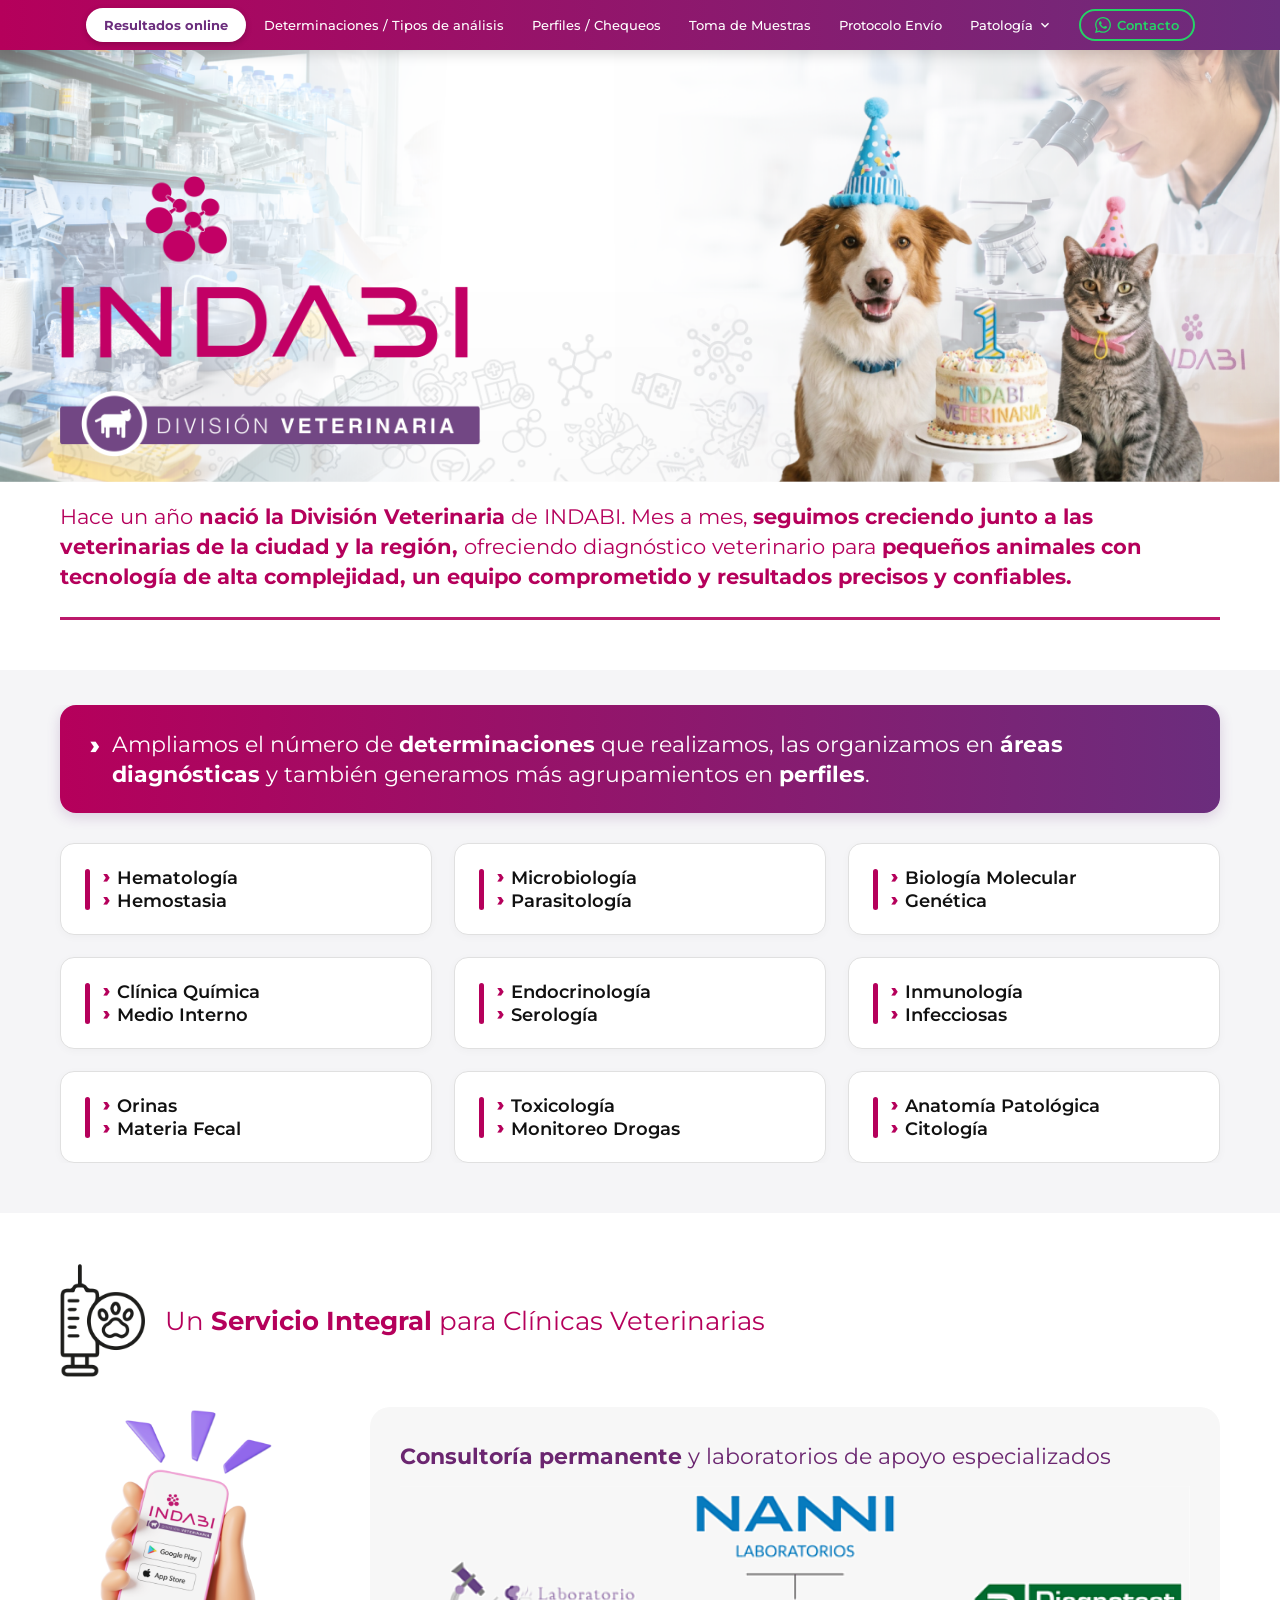
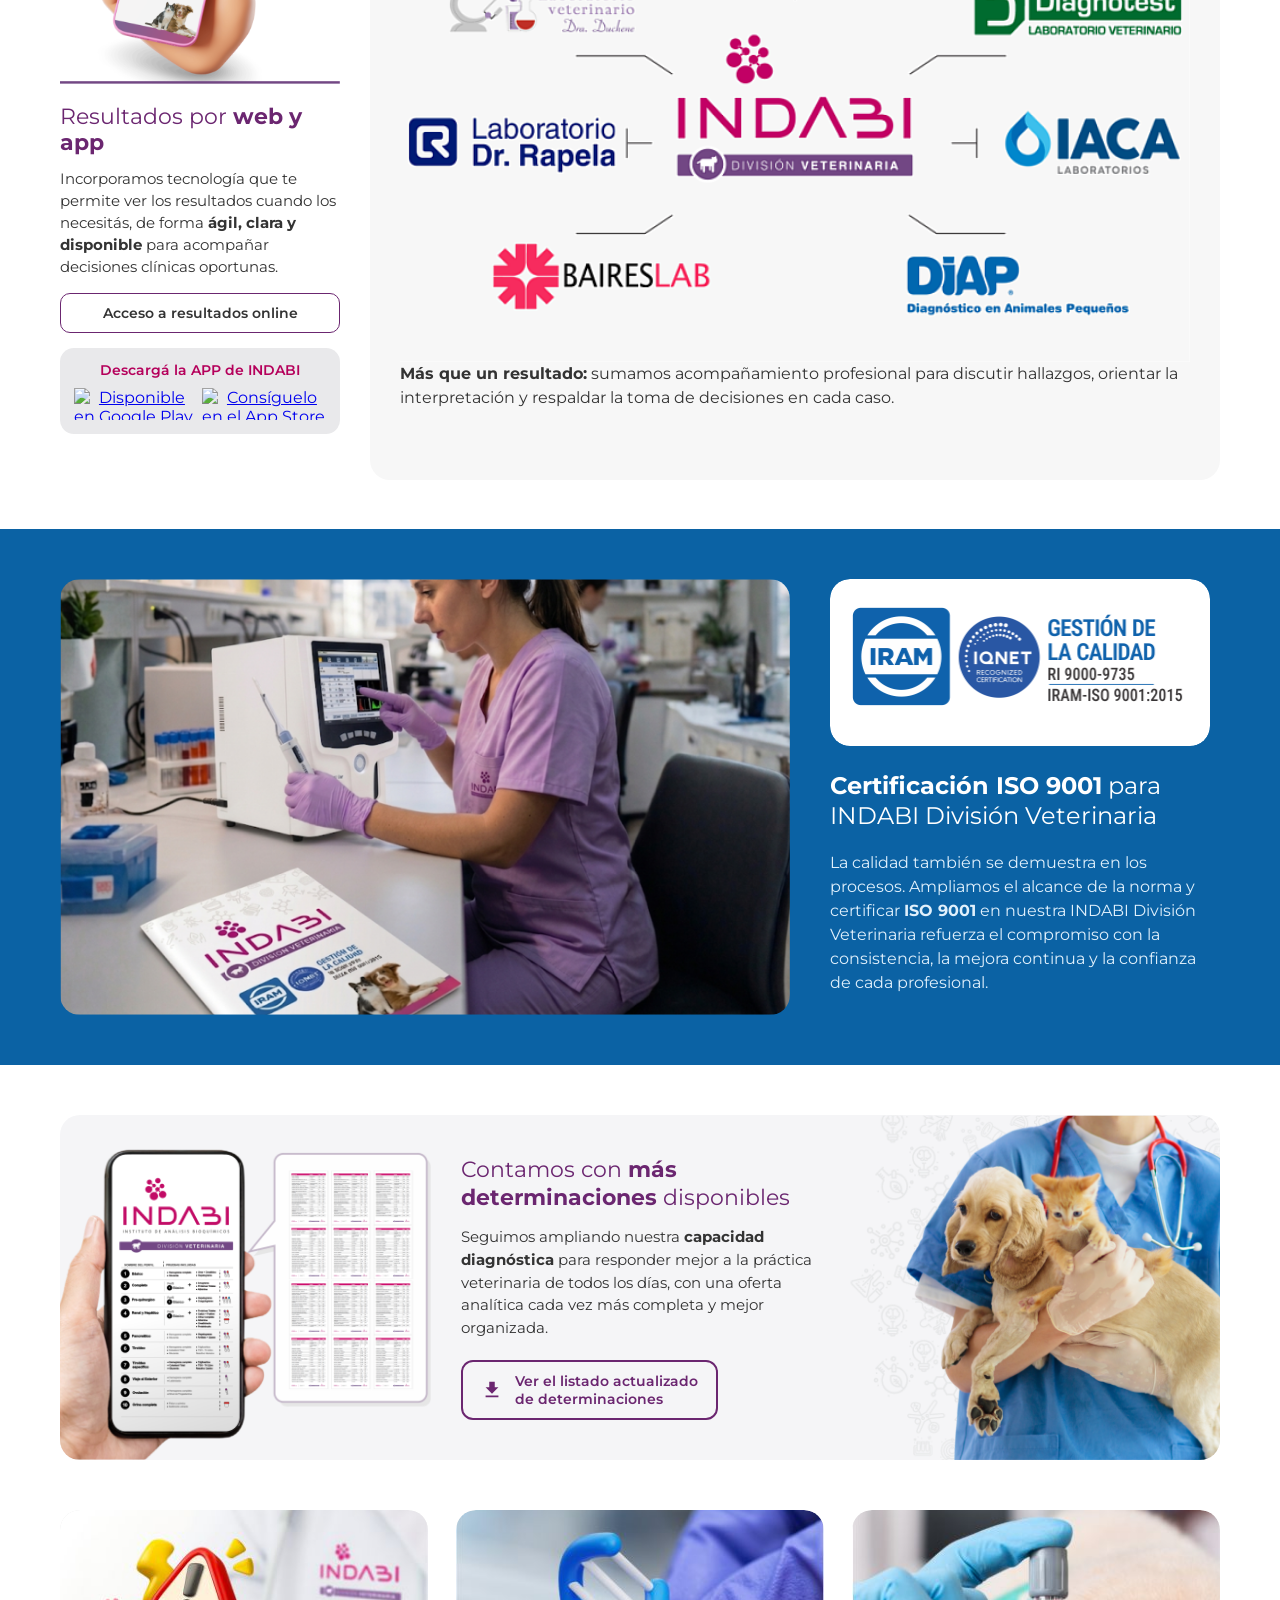
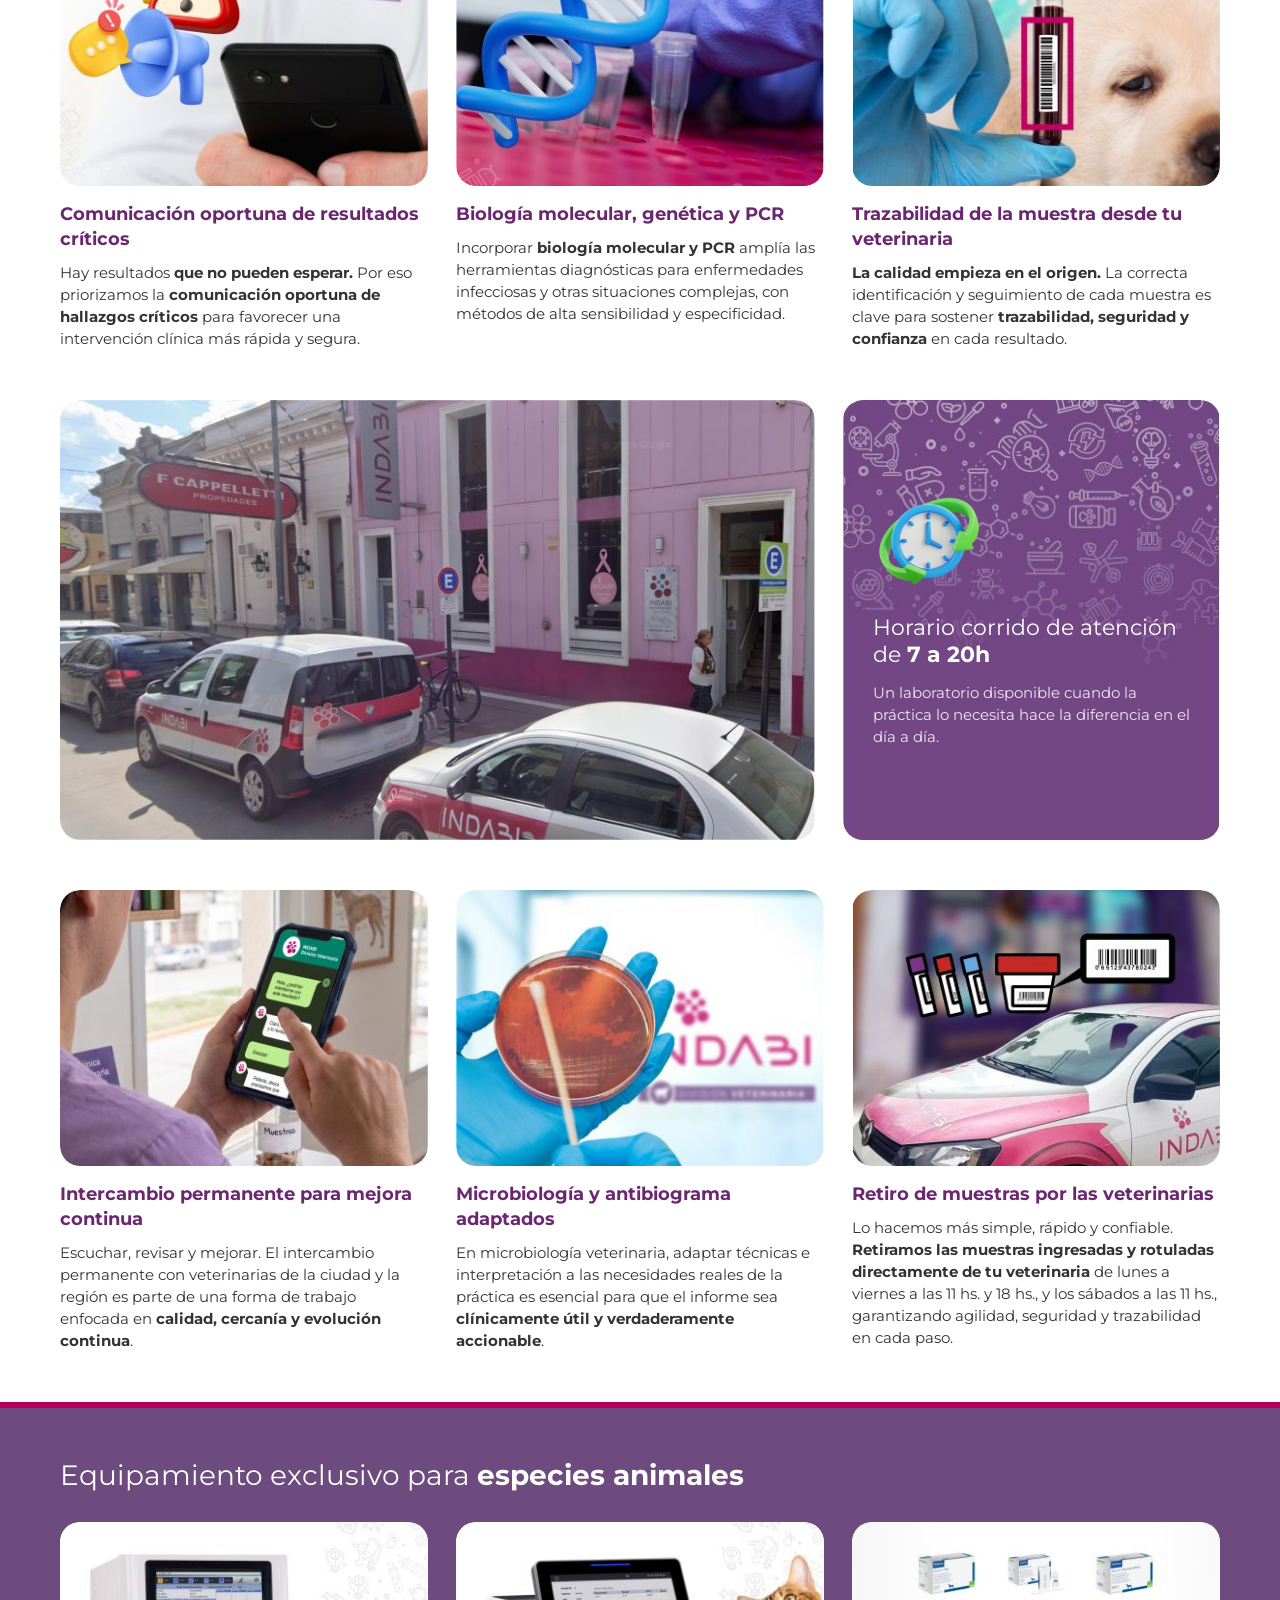
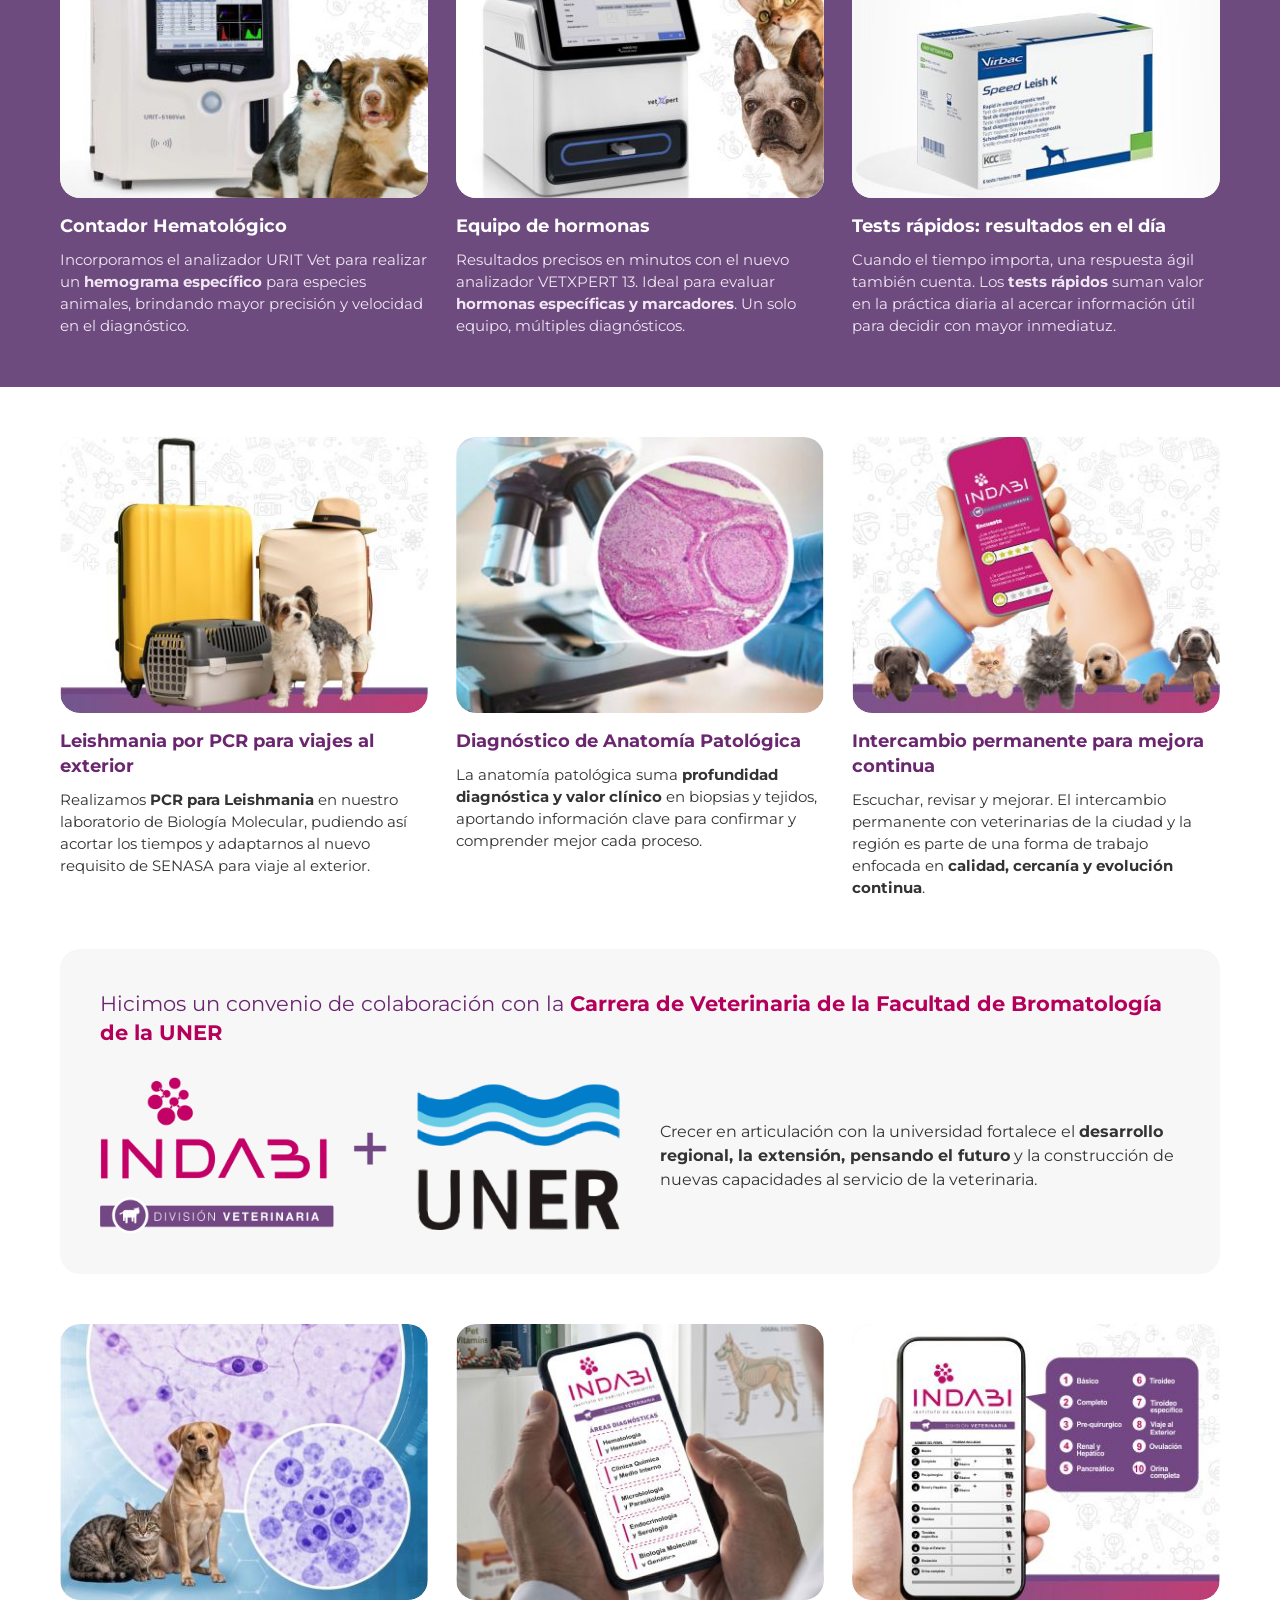
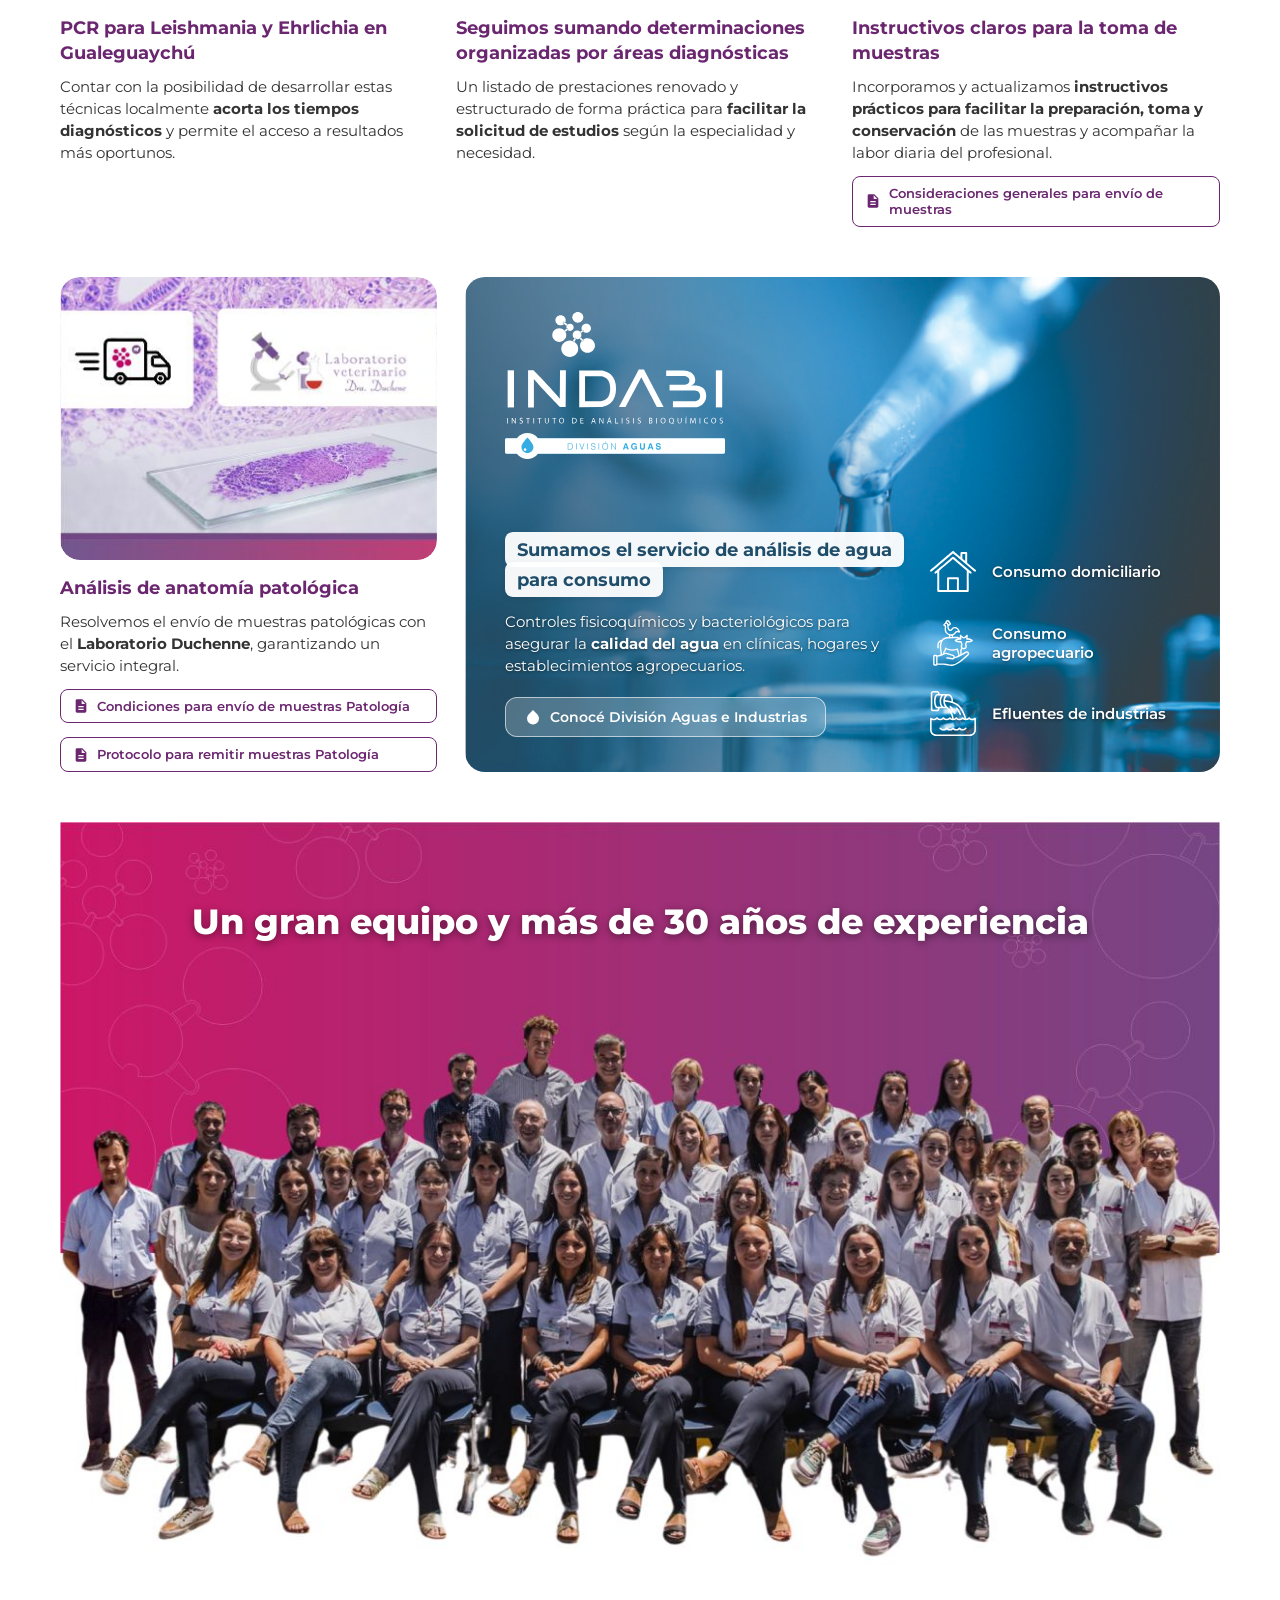
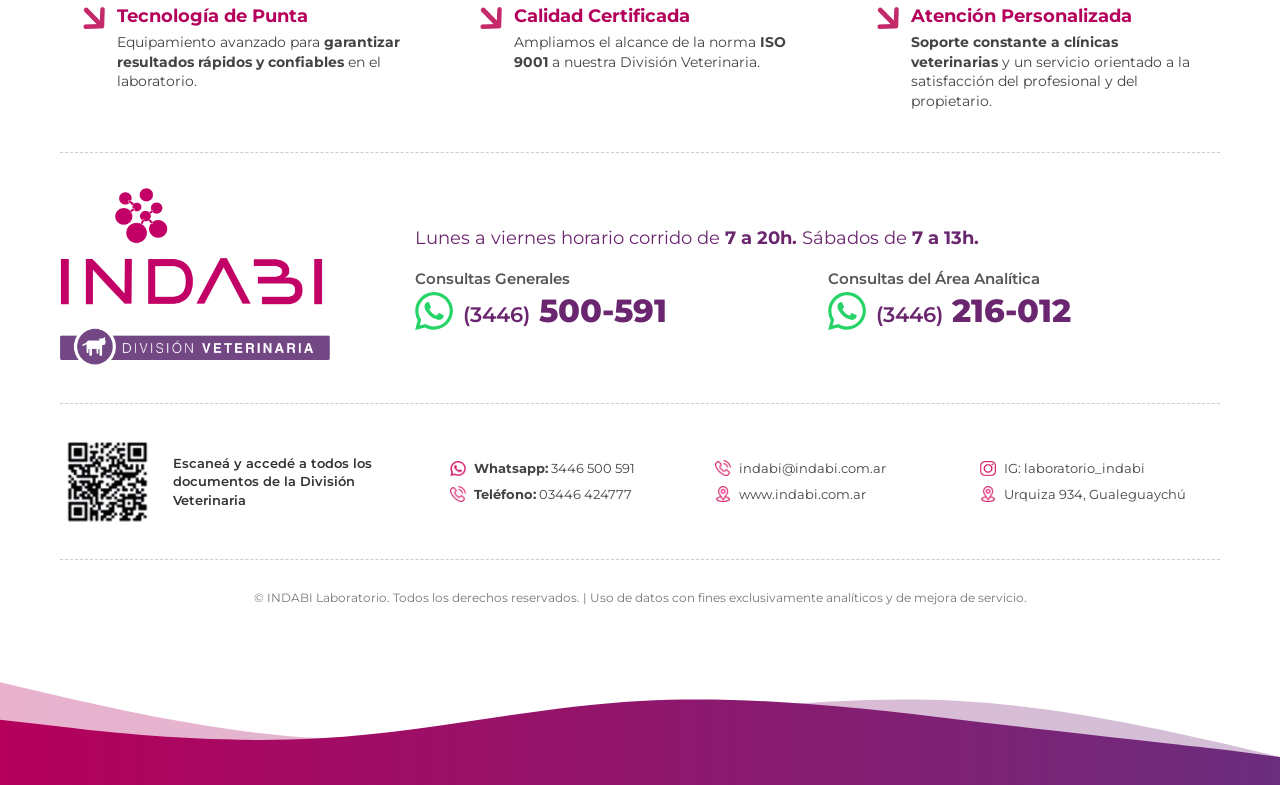
==== commit 830447fc: "jhk" ====
--- a/index.html
+++ b/index.html
@@ -44,11 +44,16 @@
 
   <!-- MENÚ DE NAVEGACIÓN RESPONSIVE -->
   <nav class="navbar-indabi">
-    <div class="container-1200 nav-container">
+    <div class="nav-container">
 
       <button class="hamburger" id="hamburger-btn" aria-label="Abrir menú" aria-expanded="false" aria-controls="nav-menu">
-        <img src="img/icon-menu-hamburger.svg" alt="Menú" class="icono-nav-menu">
         <span class="hamburger-label">MENÚ DESPLEGABLE</span>
+        <img src="img/icon-menu-hamburger.svg" alt="Icono" class="icono-nav-brand">
+        <span class="hamburger-icon-lines">
+          <span></span>
+          <span></span>
+          <span></span>
+        </span>
       </button>
 
       <ul class="nav-menu" id="nav-menu">
@@ -58,41 +63,46 @@
           </a>
         </li>
         <li>
-          <a href="https://drive.google.com/file/d/18u2f8UhVDl7lJGvGWsh6wVcKcOpRw-5o/view?usp=sharing" target="_blank" rel="noopener noreferrer">
-            <svg class="nav-icon-arrow" viewBox="0 0 24 24"><path fill="currentColor" d="M8.59 16.59L13.17 12 8.59 7.41 10 6l6 6-6 6-1.41-1.41z"/></svg>
-            <span>Determinaciones / Tipos de análisis</span>
+          <a href="determinaciones.html" target="_blank" rel="noopener noreferrer">
+            <span class="nav-text-multiline">Determinaciones / Tipos de análisis</span>
           </a>
         </li>
         <li>
           <a href="https://drive.google.com/file/d/1_VvMSSK98ax8zyy7nEI2j9gspe91o88e/view?usp=drive_link" target="_blank" rel="noopener noreferrer">
-            <svg class="nav-icon-arrow" viewBox="0 0 24 24"><path fill="currentColor" d="M8.59 16.59L13.17 12 8.59 7.41 10 6l6 6-6 6-1.41-1.41z"/></svg>
             <span>Perfiles / Chequeos</span>
           </a>
         </li>
         <li>
           <a href="https://drive.google.com/file/d/1q-WfrkDrpGtywePKxyUpV2W57Q6QLNxW/view?usp=sharing" target="_blank" rel="noopener noreferrer">
-            <svg class="nav-icon-arrow" viewBox="0 0 24 24"><path fill="currentColor" d="M8.59 16.59L13.17 12 8.59 7.41 10 6l6 6-6 6-1.41-1.41z"/></svg>
             <span>Toma de Muestras</span>
           </a>
         </li>
         <li>
           <a href="https://drive.google.com/file/d/1vx-gJ81zNkC73g_vnNNEk1bEYrdCTjo5/view?usp=sharing" target="_blank" rel="noopener noreferrer">
-            <svg class="nav-icon-arrow" viewBox="0 0 24 24"><path fill="currentColor" d="M8.59 16.59L13.17 12 8.59 7.41 10 6l6 6-6 6-1.41-1.41z"/></svg>
             <span>Protocolo Envío</span>
           </a>
         </li>
-        <li>
-          <a href="https://drive.google.com/file/d/1OksMJKc54jAxmpWhZER-Qbl6w86fKIyv/view?usp=drive_link" target="_blank" rel="noopener noreferrer">
-            <svg class="nav-icon-arrow" viewBox="0 0 24 24"><path fill="currentColor" d="M8.59 16.59L13.17 12 8.59 7.41 10 6l6 6-6 6-1.41-1.41z"/></svg>
-            <span>Muestras Duchene</span>
-          </a>
+        
+        <!-- DROPDOWN PATOLOGÍA -->
+        <li class="nav-dropdown">
+          <button class="dropdown-toggle" id="dropdown-patologia-btn" aria-expanded="false">
+            <span>Patología</span>
+            <svg class="dropdown-chevron" viewBox="0 0 24 24"><path fill="currentColor" d="M7.41 8.59L12 13.17l4.59-4.58L18 10l-6 6-6-6 1.41-1.41z"/></svg>
+          </button>
+          <ul class="dropdown-menu">
+            <li>
+              <a href="https://drive.google.com/file/d/1OksMJKc54jAxmpWhZER-Qbl6w86fKIyv/view?usp=drive_link" target="_blank" rel="noopener noreferrer">
+                <span>Muestras patología</span>
+              </a>
+            </li>
+            <li>
+              <a href="https://drive.google.com/file/d/1SvQ2b8V3gFN32kT55Cwy7vXK1cxahmrr/view?usp=sharing" target="_blank" rel="noopener noreferrer">
+                <span>Protocolo patología</span>
+              </a>
+            </li>
+          </ul>
         </li>
-        <li>
-          <a href="https://drive.google.com/file/d/1SvQ2b8V3gFN32kT55Cwy7vXK1cxahmrr/view?usp=sharing" target="_blank" rel="noopener noreferrer">
-            <svg class="nav-icon-arrow" viewBox="0 0 24 24"><path fill="currentColor" d="M8.59 16.59L13.17 12 8.59 7.41 10 6l6 6-6 6-1.41-1.41z"/></svg>
-            <span>Protocolo Duchene</span>
-          </a>
-        </li>
+
         <li class="nav-right">
           <a href="#bloque-telefonos-ancla" class="btn-whatsapp-nav">
             <svg class="icono-wsp" viewBox="0 0 24 24">
@@ -235,11 +245,11 @@
                     <h2>Contamos con <strong>más determinaciones</strong> disponibles</h2>
                     <p>Seguimos ampliando nuestra <strong>capacidad diagnóstica</strong> para responder mejor a la práctica veterinaria de todos los días, con una oferta analítica cada vez más completa y mejor organizada.</p>
                     
-                    <a href="https://drive.google.com/file/d/18u2f8UhVDl7lJGvGWsh6wVcKcOpRw-5o/view?usp=sharing" target="_blank" rel="noopener noreferrer" class="btn-descarga-link">
+                    <a href="determinaciones.html" target="_blank" rel="noopener noreferrer" class="btn-descarga-link">
                         <svg class="icono-download" viewBox="0 0 24 24">
                             <path fill="currentColor" d="M19 9h-4V3H9v6H5l7 7 7-7zM5 18v2h14v-2H5z"/>
                         </svg>
-                        <span>Descarga el listado actualizado<br>de determinaciones</span>
+                        <span>Ver el listado actualizado<br>de determinaciones</span>
                     </a>
                 </div>
 
@@ -531,7 +541,7 @@
 
     <hr class="linea-separadora-mobile">
 
-    <!-- BLOQUE 12: BANDA INFERIOR DUCHENNE + AGUAS DOBLE -->
+    <!-- BLOQUE 12: BANDA INFERIOR PATOLOGÍA + AGUAS DOBLE -->
     <section class="seccion-otras-tarjetas reveal-on-scroll">
         <div class="container-1200">
             <div class="indabi-grid-container grid-aguas-layout">
@@ -548,11 +558,11 @@
                         <div class="box-botones-duchenne">
                             <a href="https://drive.google.com/file/d/1OksMJKc54jAxmpWhZER-Qbl6w86fKIyv/view?usp=drive_link" target="_blank" rel="noopener noreferrer" class="btn-doc-link">
                                 <svg viewBox="0 0 24 24"><path fill="currentColor" d="M14 2H6c-1.1 0-1.99.9-1.99 2L4 20c0 1.1.89 2 1.99 2H18c1.1 0 2-.9 2-2V8l-6-6zm2 16H8v-2h8v2zm0-4H8v-2h8v2zm-3-5V3.5L18.5 9H13z"/></svg>
-                                <span>Condiciones para envío de muestras Duchenne</span>
+                                <span>Condiciones para envío de muestras Patología</span>
                             </a>
                             <a href="https://drive.google.com/file/d/1SvQ2b8V3gFN32kT55Cwy7vXK1cxahmrr/view?usp=sharing" target="_blank" rel="noopener noreferrer" class="btn-doc-link">
                                 <svg viewBox="0 0 24 24"><path fill="currentColor" d="M14 2H6c-1.1 0-1.99.9-1.99 2L4 20c0 1.1.89 2 1.99 2H18c1.1 0 2-.9 2-2V8l-6-6zm2 16H8v-2h8v2zm0-4H8v-2h8v2zm-3-5V3.5L18.5 9H13z"/></svg>
-                                <span>Protocolo para remitir muestras Duchenne</span>
+                                <span>Protocolo para remitir muestras Patología</span>
                             </a>
                         </div>
                     </div>
@@ -771,6 +781,7 @@
       document.addEventListener('DOMContentLoaded', function() {
         var hamburgerBtn = document.getElementById('hamburger-btn');
         var navMenu = document.getElementById('nav-menu');
+        var dropdownBtn = document.getElementById('dropdown-patologia-btn');
 
         if (hamburgerBtn && navMenu) {
             hamburgerBtn.addEventListener('click', function(e) {
@@ -790,6 +801,24 @@
                 if (!navMenu.contains(e.target) && !hamburgerBtn.contains(e.target)) {
                     navMenu.classList.remove('active');
                     hamburgerBtn.setAttribute('aria-expanded', 'false');
+                    
+                    if (dropdownBtn && window.innerWidth <= 850) {
+                        dropdownBtn.parentElement.classList.remove('open');
+                        dropdownBtn.setAttribute('aria-expanded', 'false');
+                    }
+                }
+            });
+        }
+
+        // CONTROL ACCORDEON SOLO EN MOBILE
+        if (dropdownBtn) {
+            dropdownBtn.addEventListener('click', function(e) {
+                if (window.innerWidth <= 850) {
+                    e.preventDefault();
+                    e.stopPropagation();
+                    var parentLi = this.parentElement;
+                    var isOpen = parentLi.classList.toggle('open');
+                    this.setAttribute('aria-expanded', isOpen ? 'true' : 'false');
                 }
             });
         }
--- a/css/styles.css
+++ b/css/styles.css
@@ -156,7 +156,7 @@
     max-width: 1160px;
 }
 
-/* --- MENÚ DE NAVEGACIÓN DESKTOP Y CENTRADO FLEXIBLE --- */
+/* --- MENÚ DE NAVEGACIÓN DESKTOP Y DROPDOWN --- */
 .navbar-indabi {
   position: fixed;
   top: 0;
@@ -166,6 +166,7 @@
   width: 100%;
   box-shadow: 0 4px 12px rgba(0, 0, 0, 0.15);
   padding: 8px 0;
+  overflow: visible;
 }
 
 .nav-container {
@@ -177,6 +178,7 @@
   margin: 0 auto;
   padding: 0 20px;
   position: relative;
+  overflow: visible;
 }
 
 .nav-menu {
@@ -188,9 +190,14 @@
   padding: 0;
   gap: 8px;
   width: 100%;
-}
-
-.nav-menu li a {
+  overflow: visible;
+}
+
+.nav-menu li {
+  position: relative;
+}
+
+.nav-menu li a, .dropdown-toggle {
   text-decoration: none;
   color: var(--color-blanco);
   font-size: 0.82rem;
@@ -201,13 +208,18 @@
   white-space: nowrap;
   display: inline-flex;
   align-items: center;
-}
-
-.nav-menu li a:hover {
+  background: transparent;
+  border: none;
+  cursor: pointer;
+  font-family: inherit;
+}
+
+.nav-menu li a:hover, .dropdown-toggle:hover {
   background-color: rgba(255, 255, 255, 0.15);
   color: var(--color-blanco);
 }
 
+/* ROLLOVER EN RESULTADOS ONLINE */
 .nav-menu li a.btn-resultados {
   background-color: var(--color-blanco);
   color: var(--color-secundario);
@@ -216,6 +228,76 @@
   padding: 7px 16px;
   box-shadow: 0 2px 6px rgba(0, 0, 0, 0.2);
   border: 2px solid var(--color-blanco);
+  transition: background-color 0.25s ease, color 0.25s ease;
+}
+
+.nav-menu li a.btn-resultados:hover {
+  background-color: var(--color-secundario);
+  color: var(--color-blanco);
+}
+
+/* DROPDOWN DESKTOP Y PUENTE DE HOVER */
+.nav-dropdown {
+  position: relative;
+}
+
+.dropdown-chevron {
+  width: 16px;
+  height: 16px;
+  margin-left: 4px;
+  transition: transform 0.25s ease;
+  pointer-events: none;
+}
+
+.dropdown-menu {
+  display: none;
+  position: absolute;
+  top: 100%;
+  left: 0;
+  background-color: var(--color-menu-mobile);
+  min-width: 210px;
+  list-style: none;
+  padding: 8px 0;
+  margin-top: 0;
+  border-radius: 0 0 10px 10px;
+  box-shadow: 0 8px 20px rgba(0,0,0,0.3);
+  z-index: 1000000;
+}
+
+.nav-dropdown::after {
+  content: '';
+  position: absolute;
+  top: 100%;
+  left: 0;
+  width: 100%;
+  height: 12px;
+  display: block;
+}
+
+.dropdown-menu li a {
+  display: block;
+  width: 100%;
+  padding: 10px 16px;
+  color: var(--color-blanco);
+  font-size: 0.8rem;
+  border-radius: 0;
+  text-align: left;
+}
+
+.dropdown-menu li a:hover {
+  background-color: rgba(255, 255, 255, 0.15);
+}
+
+@media (min-width: 851px) {
+  .nav-dropdown:hover .dropdown-menu,
+  .nav-dropdown:focus-within .dropdown-menu {
+    display: block !important;
+  }
+
+  .nav-dropdown:hover .dropdown-chevron,
+  .nav-dropdown:focus-within .dropdown-chevron {
+    transform: rotate(180deg);
+  }
 }
 
 .nav-menu li.nav-right {
@@ -245,14 +327,6 @@
   width: 16px;
   height: 16px;
   fill: currentColor;
-}
-
-.nav-icon-arrow {
-  display: none;
-  width: 16px;
-  height: 16px;
-  margin-right: 10px;
-  flex-shrink: 0;
 }
 
 .hamburger {
@@ -1418,9 +1492,10 @@
     }
 
     .hamburger {
-      display: flex;
+      display: inline-flex;
+      flex-direction: row-reverse;
       align-items: center;
-      gap: 8px;
+      gap: 10px;
       background: rgba(255, 255, 255, 0.15);
       border: 1px solid rgba(255, 255, 255, 0.4);
       border-radius: 6px;
@@ -1429,9 +1504,26 @@
       z-index: 1000000;
     }
 
-    .icono-nav-menu {
-      height: 18px;
-      width: auto;
+    .hamburger-icon-lines {
+      display: flex;
+      flex-direction: column;
+      justify-content: space-between;
+      width: 18px;
+      height: 14px;
+    }
+
+    .hamburger-icon-lines span {
+      display: block;
+      height: 2px;
+      width: 100%;
+      background-color: var(--color-blanco);
+      border-radius: 2px;
+    }
+
+    .icono-nav-brand {
+      height: 20px;
+      width: 20px;
+      object-fit: contain;
     }
 
     .hamburger-label {
@@ -1447,8 +1539,8 @@
       position: fixed;
       top: 0;
       right: 0;
-      width: 82vw;
-      max-width: 320px;
+      width: 85vw;
+      max-width: 340px;
       height: 100vh;
       background-color: var(--color-menu-mobile);
       flex-direction: column;
@@ -1474,7 +1566,7 @@
       margin-top: 5px;
     }
 
-    .nav-menu li a {
+    .nav-menu li a, .dropdown-toggle {
       width: 100%;
       justify-content: flex-start;
       background-color: rgba(255, 255, 255, 0.1);
@@ -1483,13 +1575,54 @@
       font-size: 0.85rem;
       text-transform: uppercase;
       color: var(--color-blanco);
-    }
-
-    .nav-icon-arrow {
+      white-space: normal;
+      line-height: 1.35;
+    }
+
+    .nav-text-multiline {
       display: inline-block;
-      width: 18px;
-      height: 18px;
-      margin-right: 10px;
+      text-align: left;
+    }
+
+    /* DROPDOWN PATOLOGÍA EN MOBILE (ESTILO ACCORDEÓN) */
+    .nav-dropdown {
+      display: flex;
+      flex-direction: column;
+    }
+
+    .dropdown-toggle {
+      display: flex;
+      justify-content: space-between;
+      align-items: center;
+      width: 100%;
+    }
+
+    .dropdown-chevron {
+      margin-left: auto;
+    }
+
+    .dropdown-menu {
+      position: static;
+      display: none;
+      box-shadow: none;
+      background-color: rgba(0, 0, 0, 0.2);
+      border-radius: 8px;
+      margin-top: 6px;
+      padding: 4px 0 4px 12px;
+    }
+
+    .nav-dropdown.open .dropdown-menu {
+      display: block !important;
+    }
+
+    .nav-dropdown.open .dropdown-chevron {
+      transform: rotate(180deg);
+    }
+
+    .dropdown-menu li a {
+      background: transparent;
+      padding: 10px 12px;
+      font-size: 0.8rem;
     }
 
     .box-consultoria {
@@ -1513,7 +1646,6 @@
         margin-bottom: 0;
     }
 
-    /* AJUSTE PARA DESPEGAR LOS BOTONES DE APP STORE DEL FONDO GRIS EN MOBILE */
     .box-descarga-app {
         border-bottom: none;
         padding: 14px 14px 18px 14px;
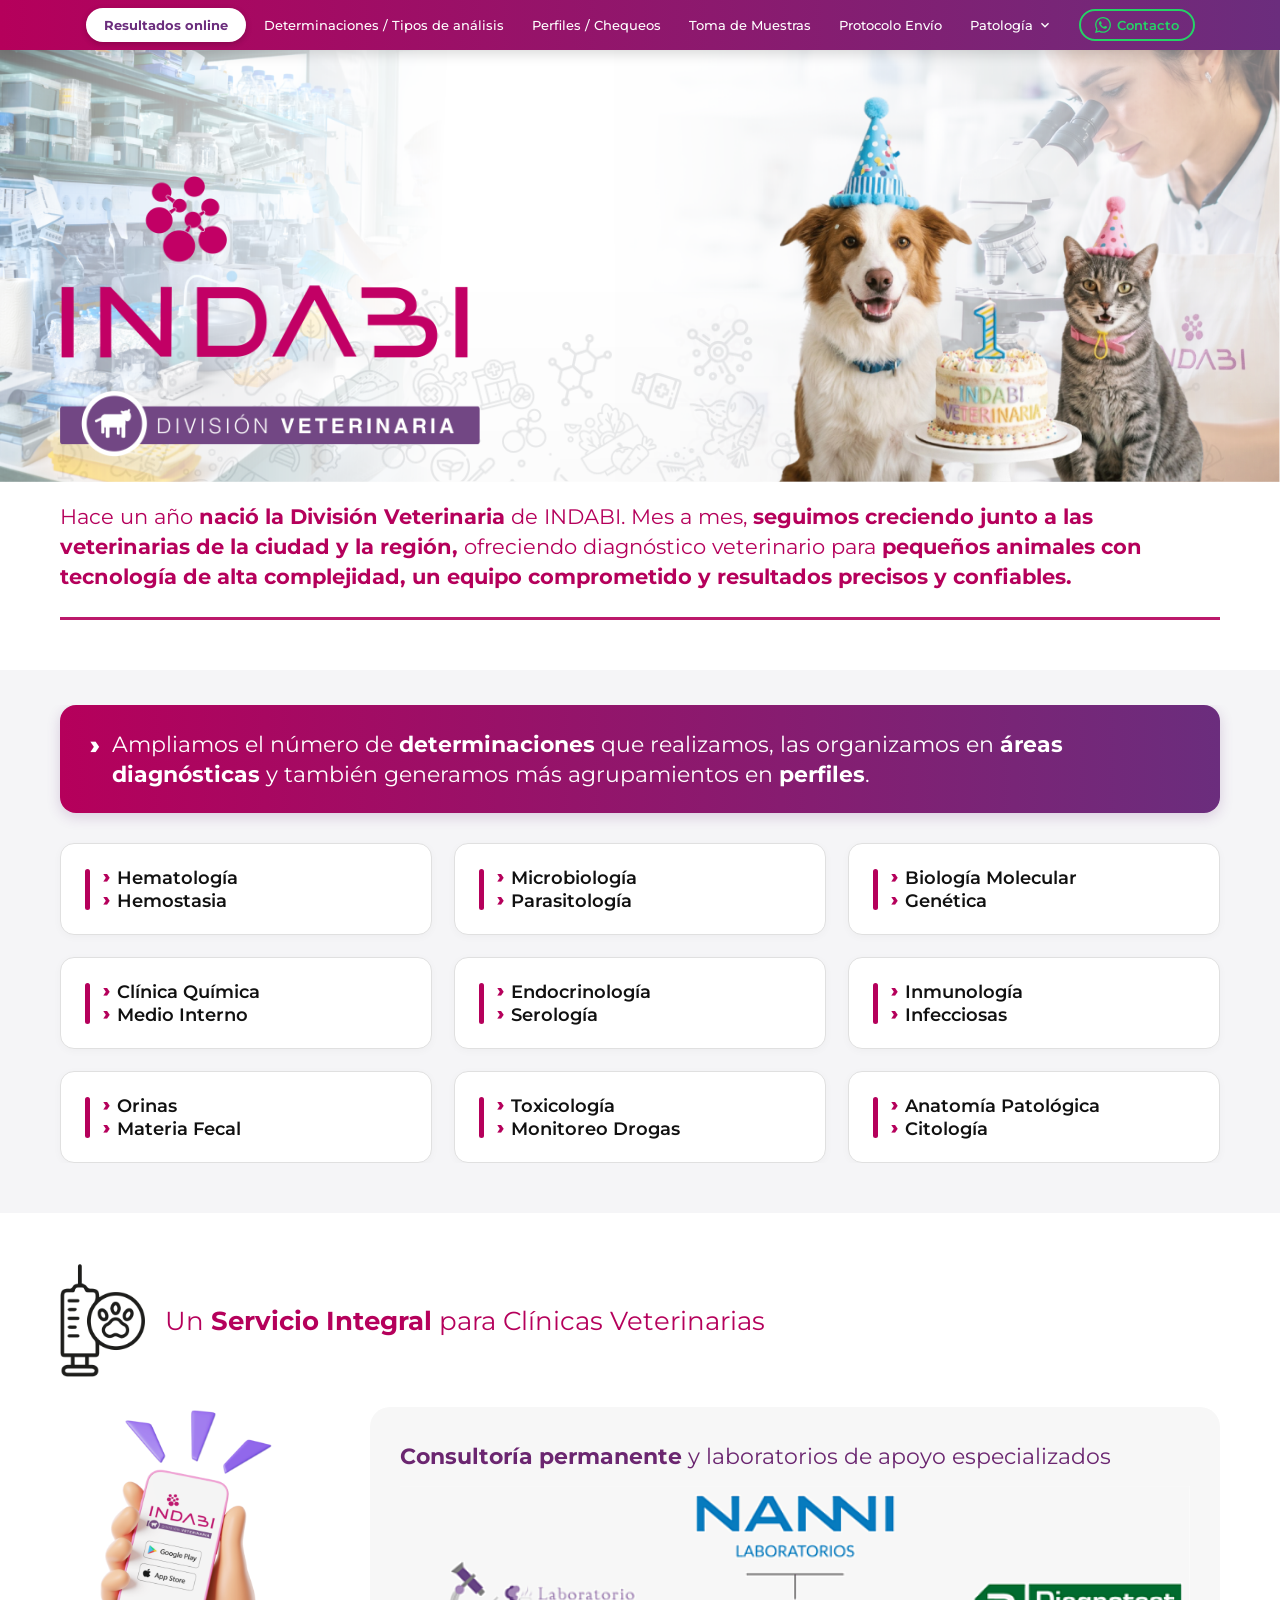
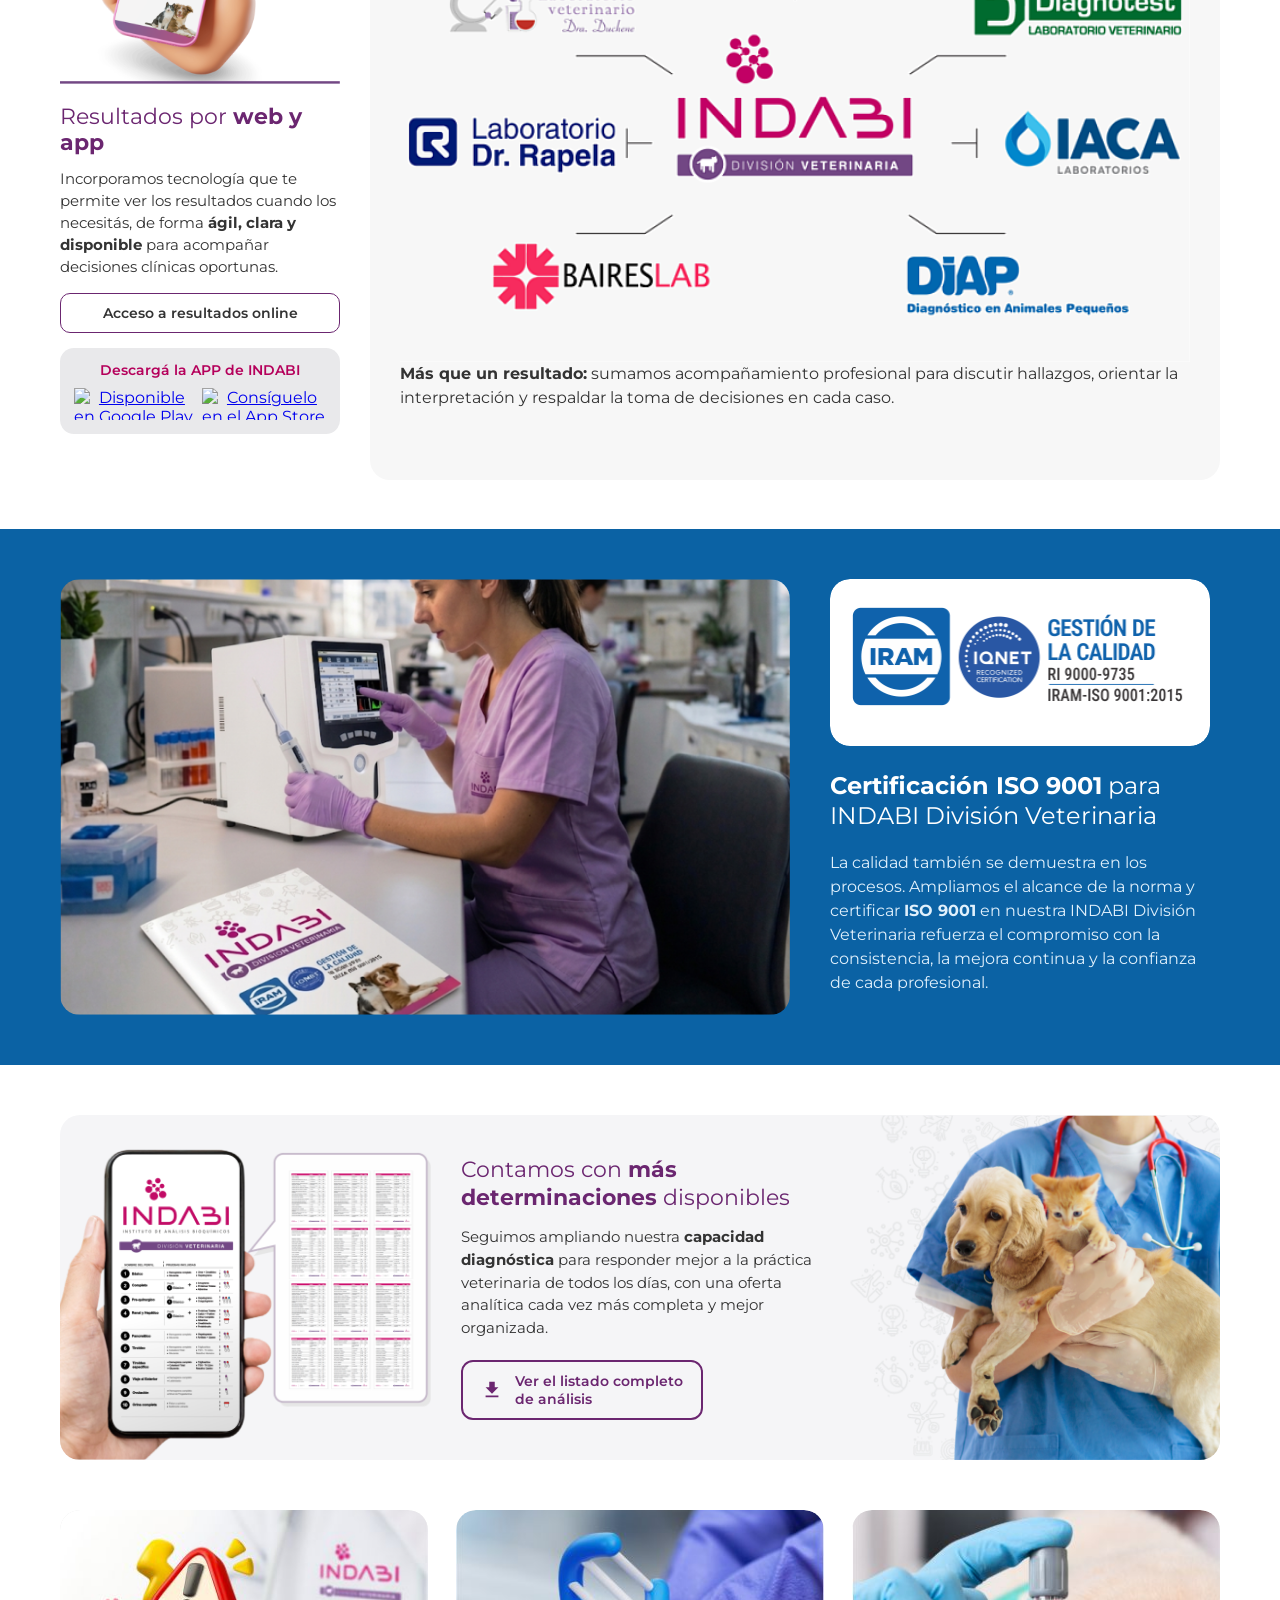
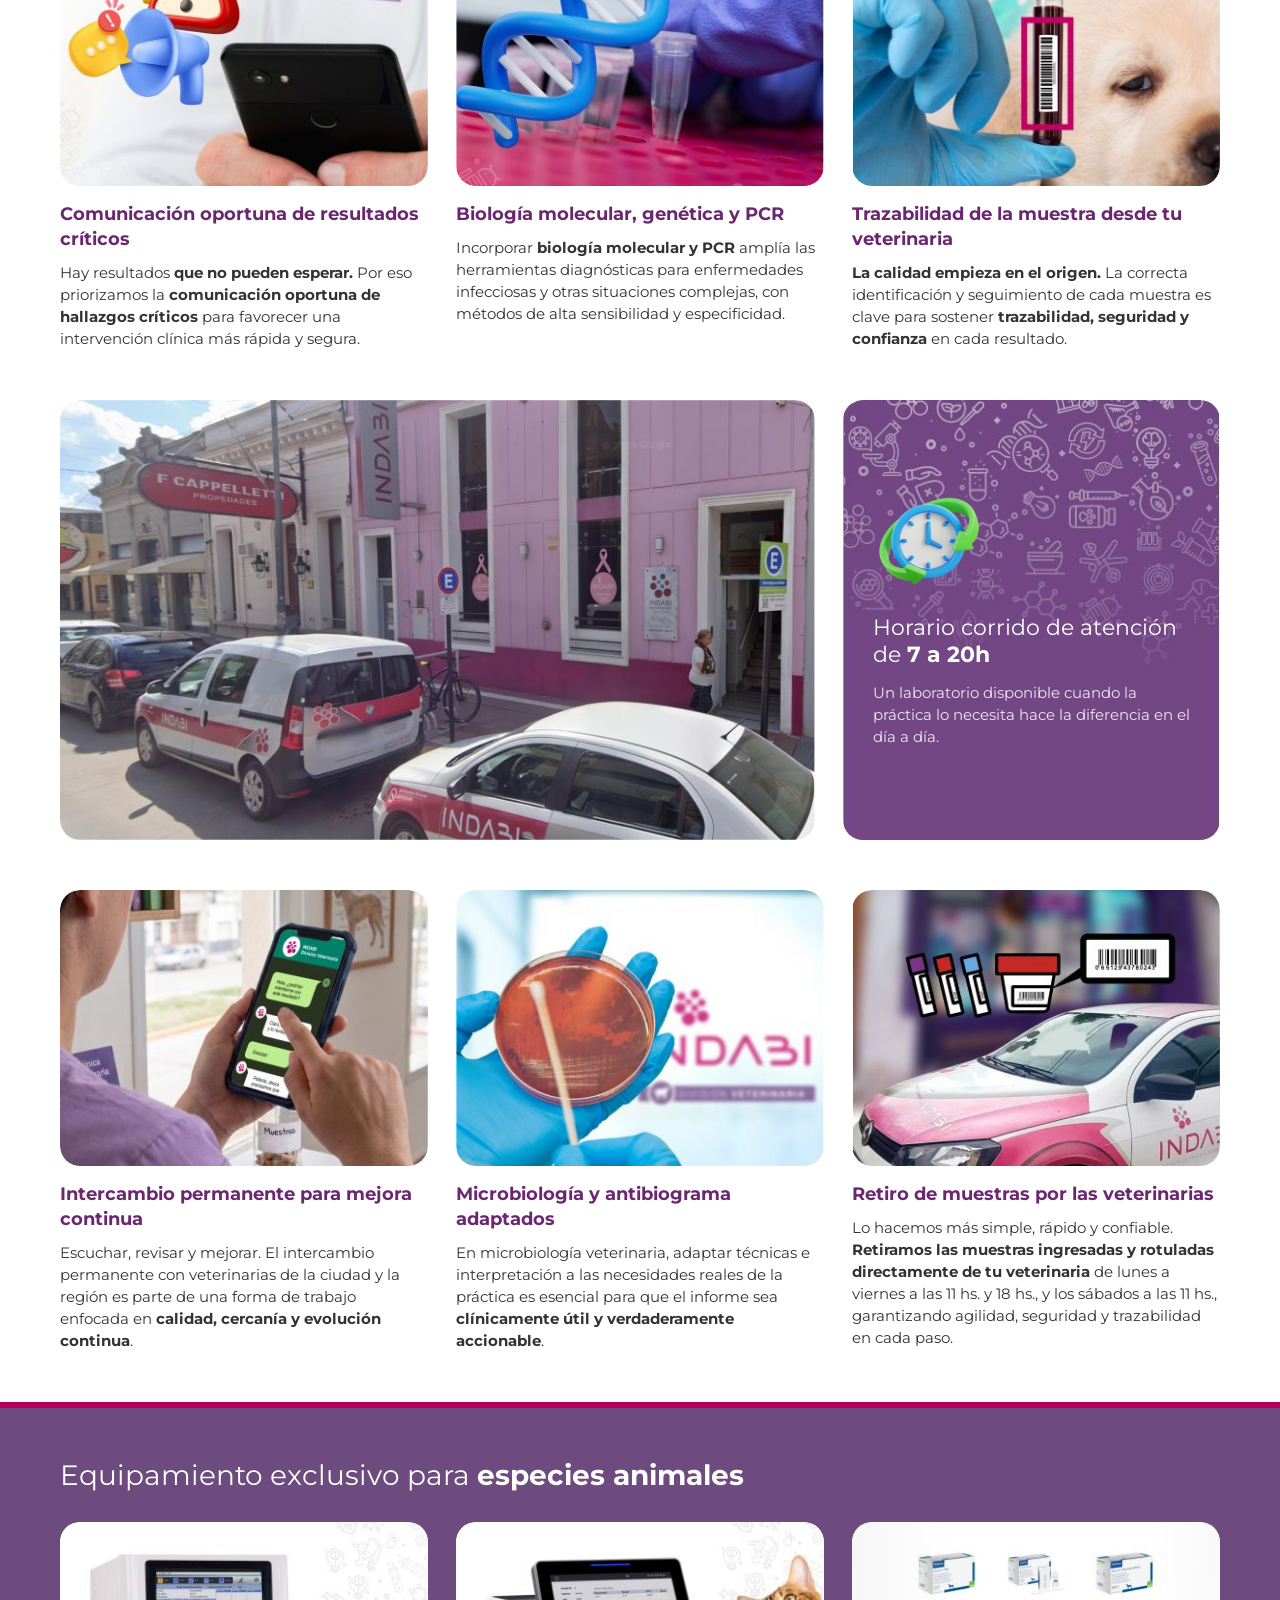
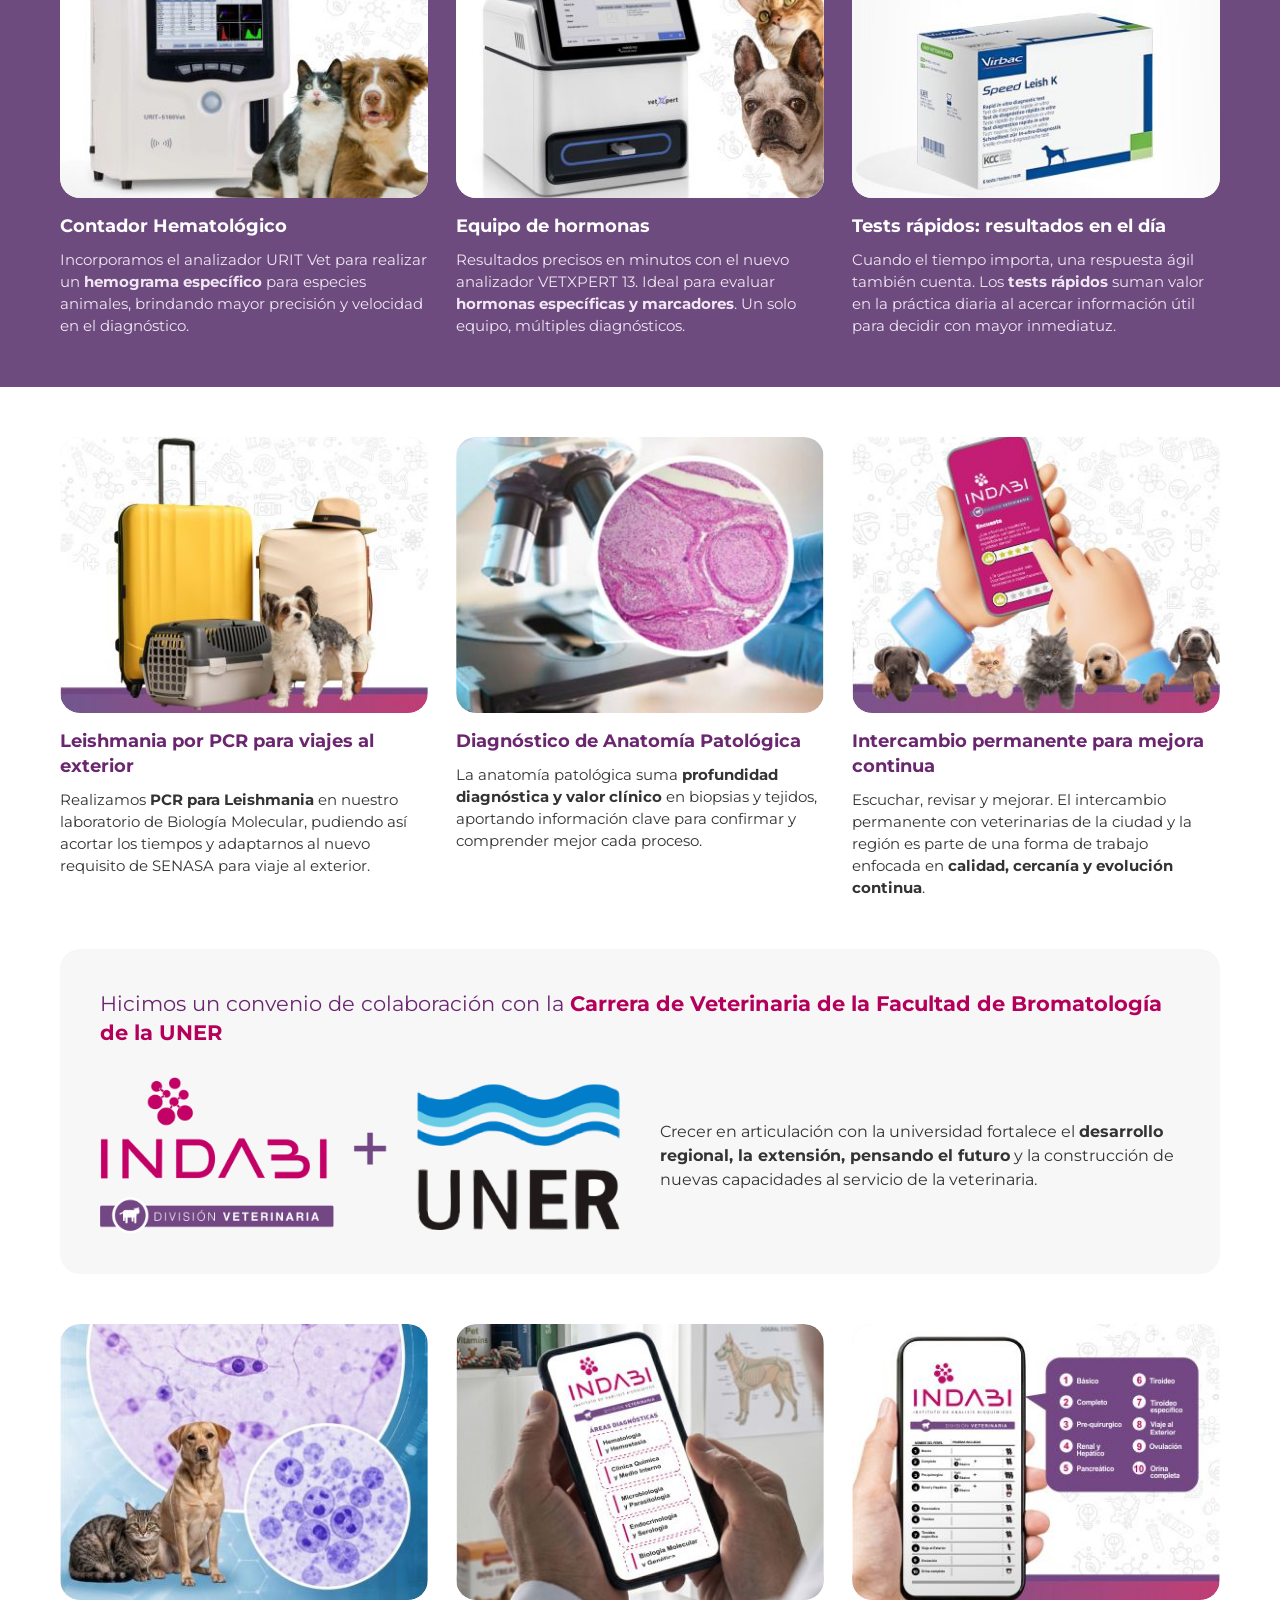
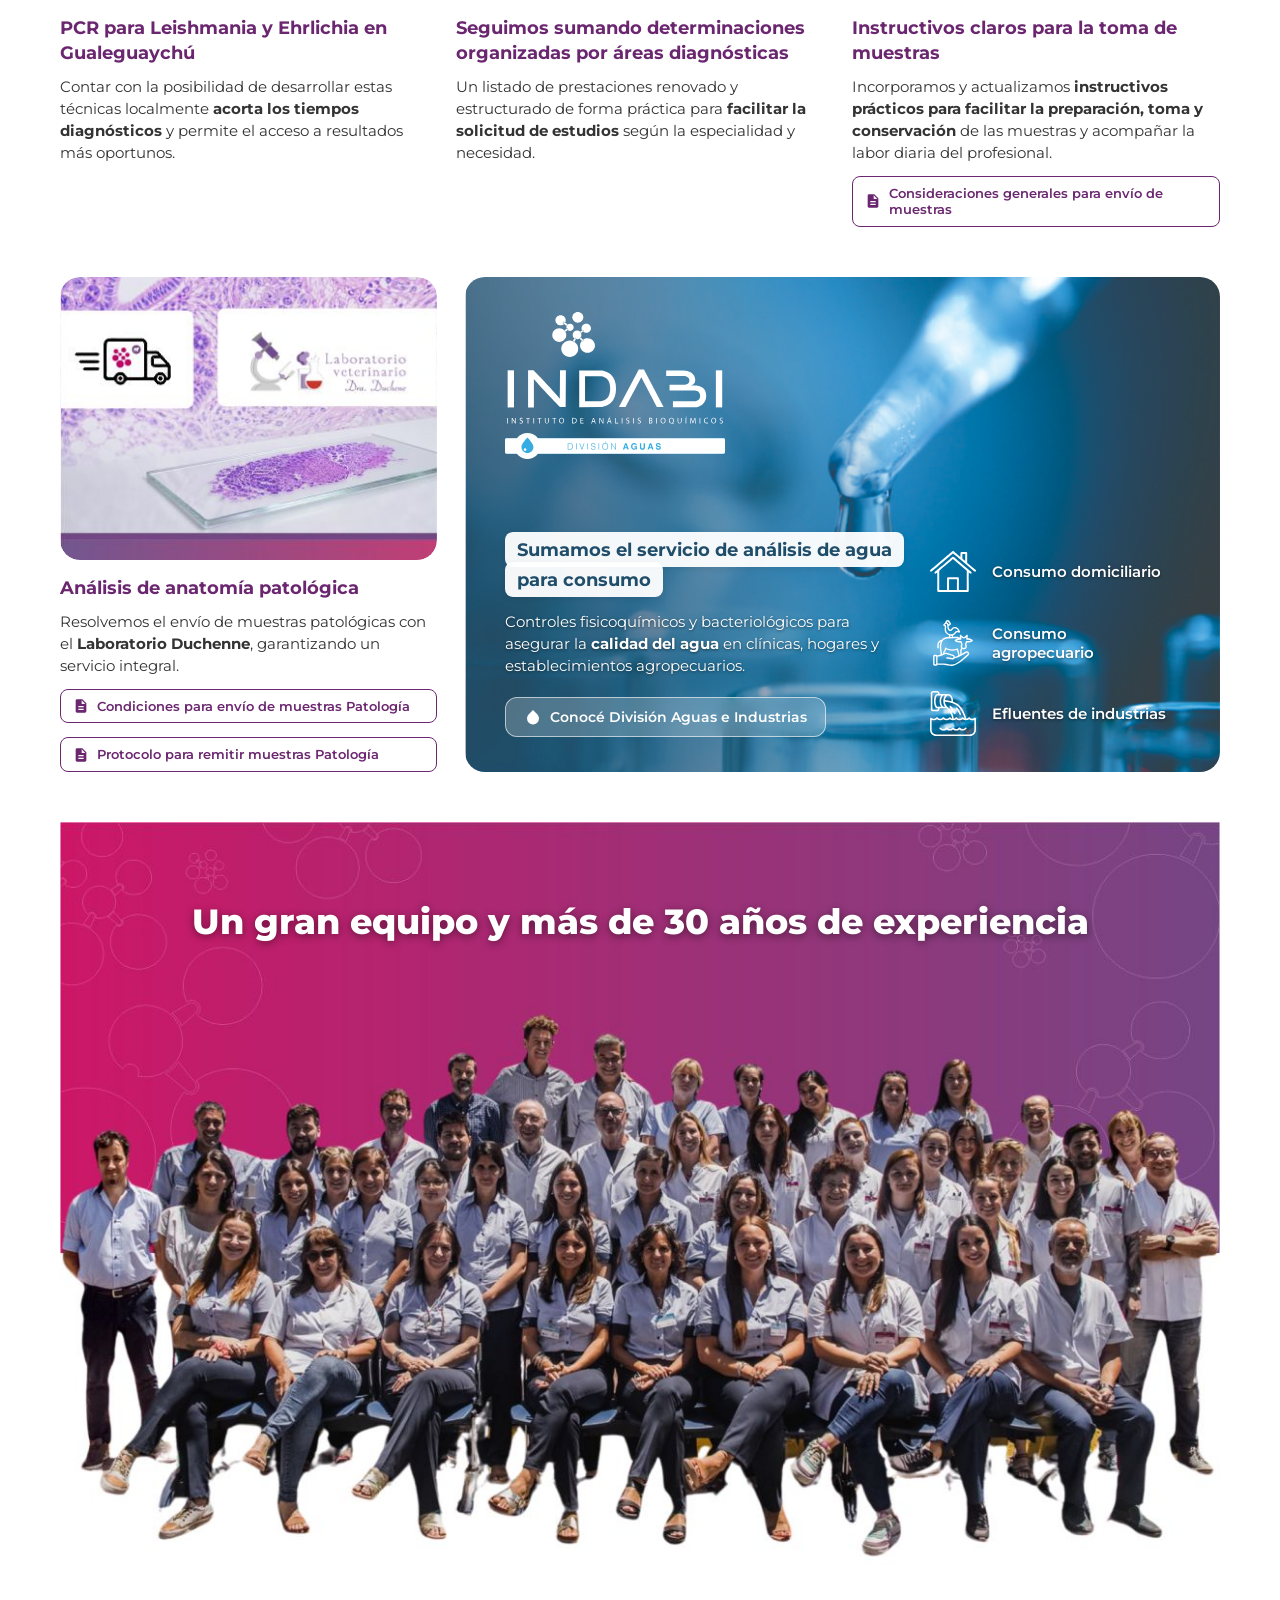
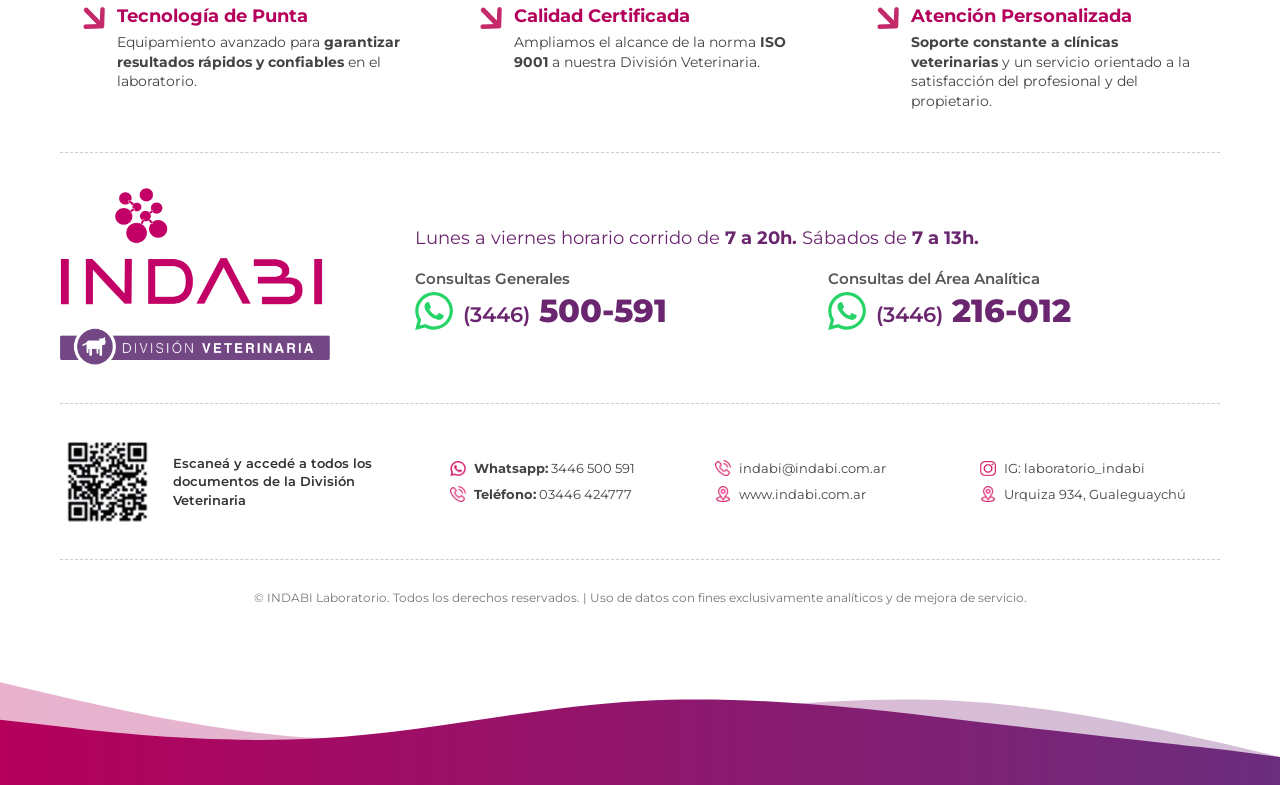
==== commit 3bce2dd3: "ada" ====
--- a/index.html
+++ b/index.html
@@ -249,7 +249,7 @@
                         <svg class="icono-download" viewBox="0 0 24 24">
                             <path fill="currentColor" d="M19 9h-4V3H9v6H5l7 7 7-7zM5 18v2h14v-2H5z"/>
                         </svg>
-                        <span>Ver el listado actualizado<br>de determinaciones</span>
+                        <span>Ver el listado completo<br>de análisis</span>
                     </a>
                 </div>
 
